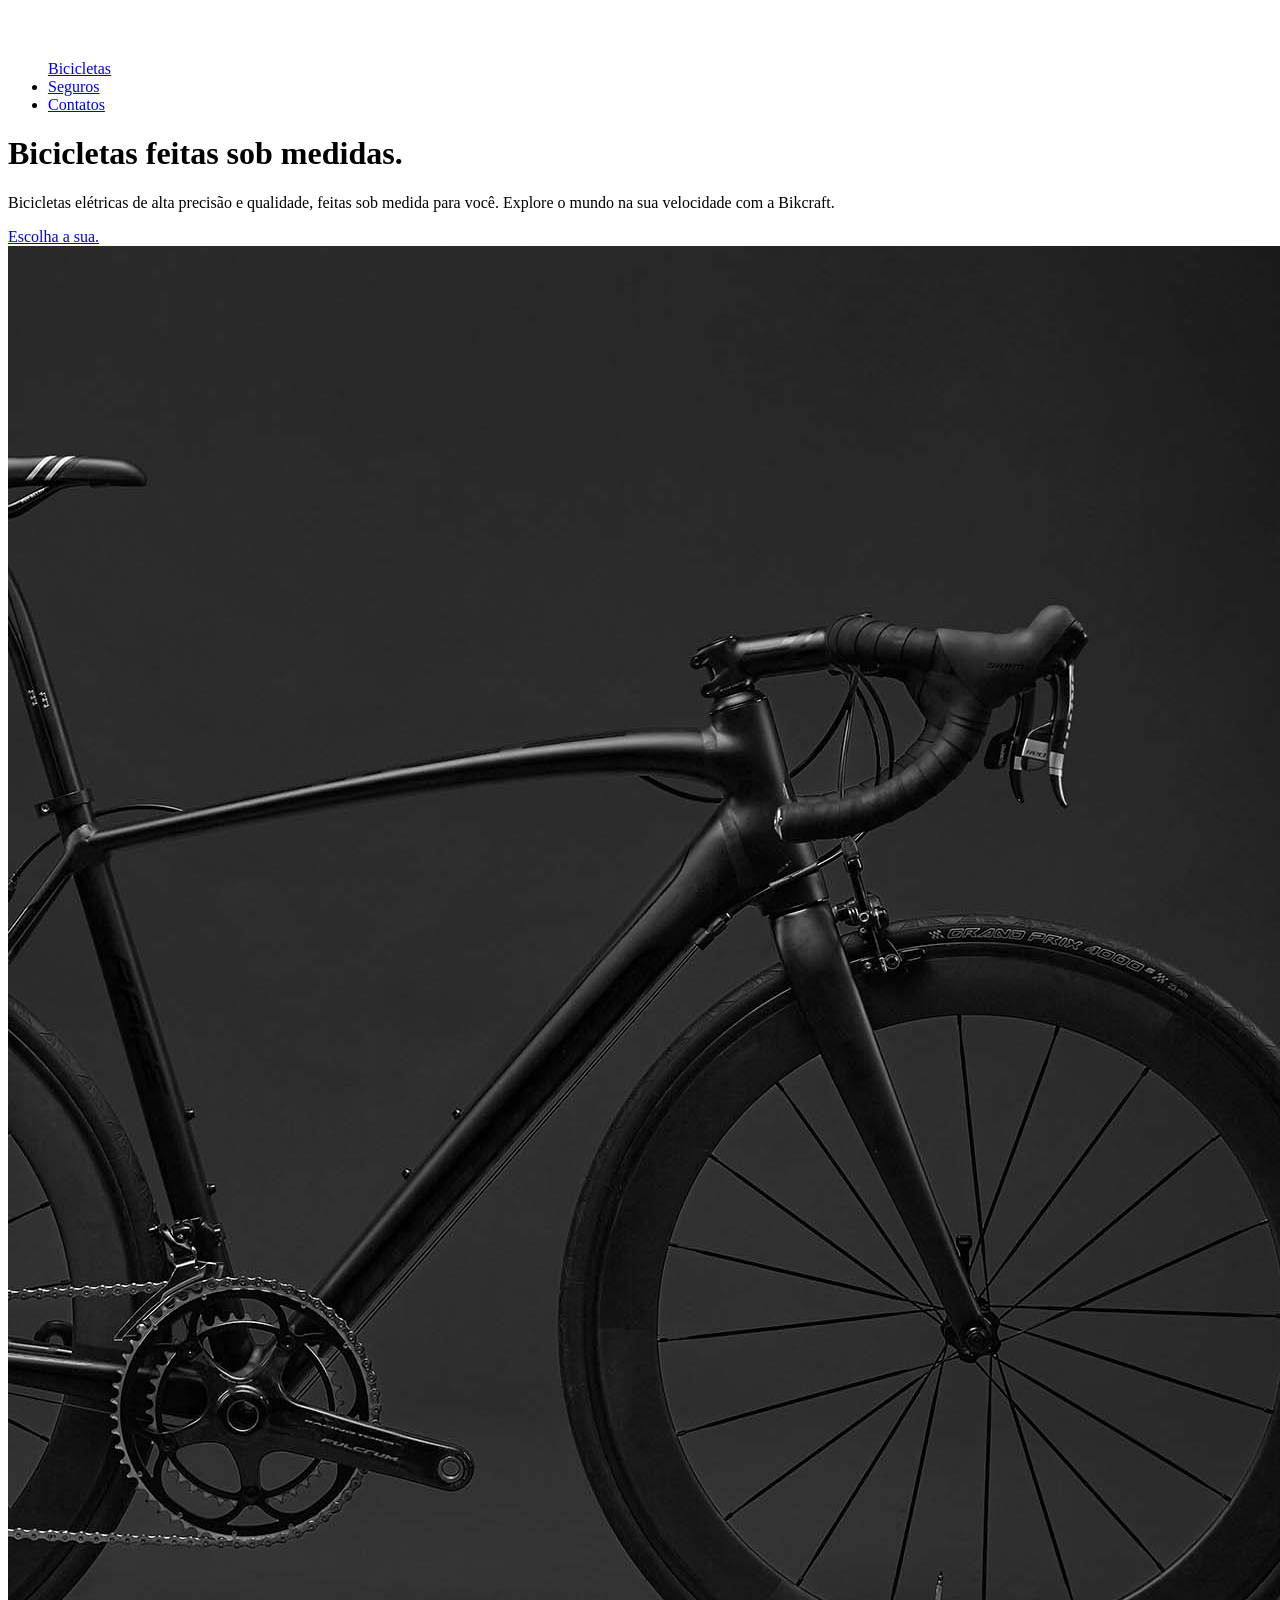
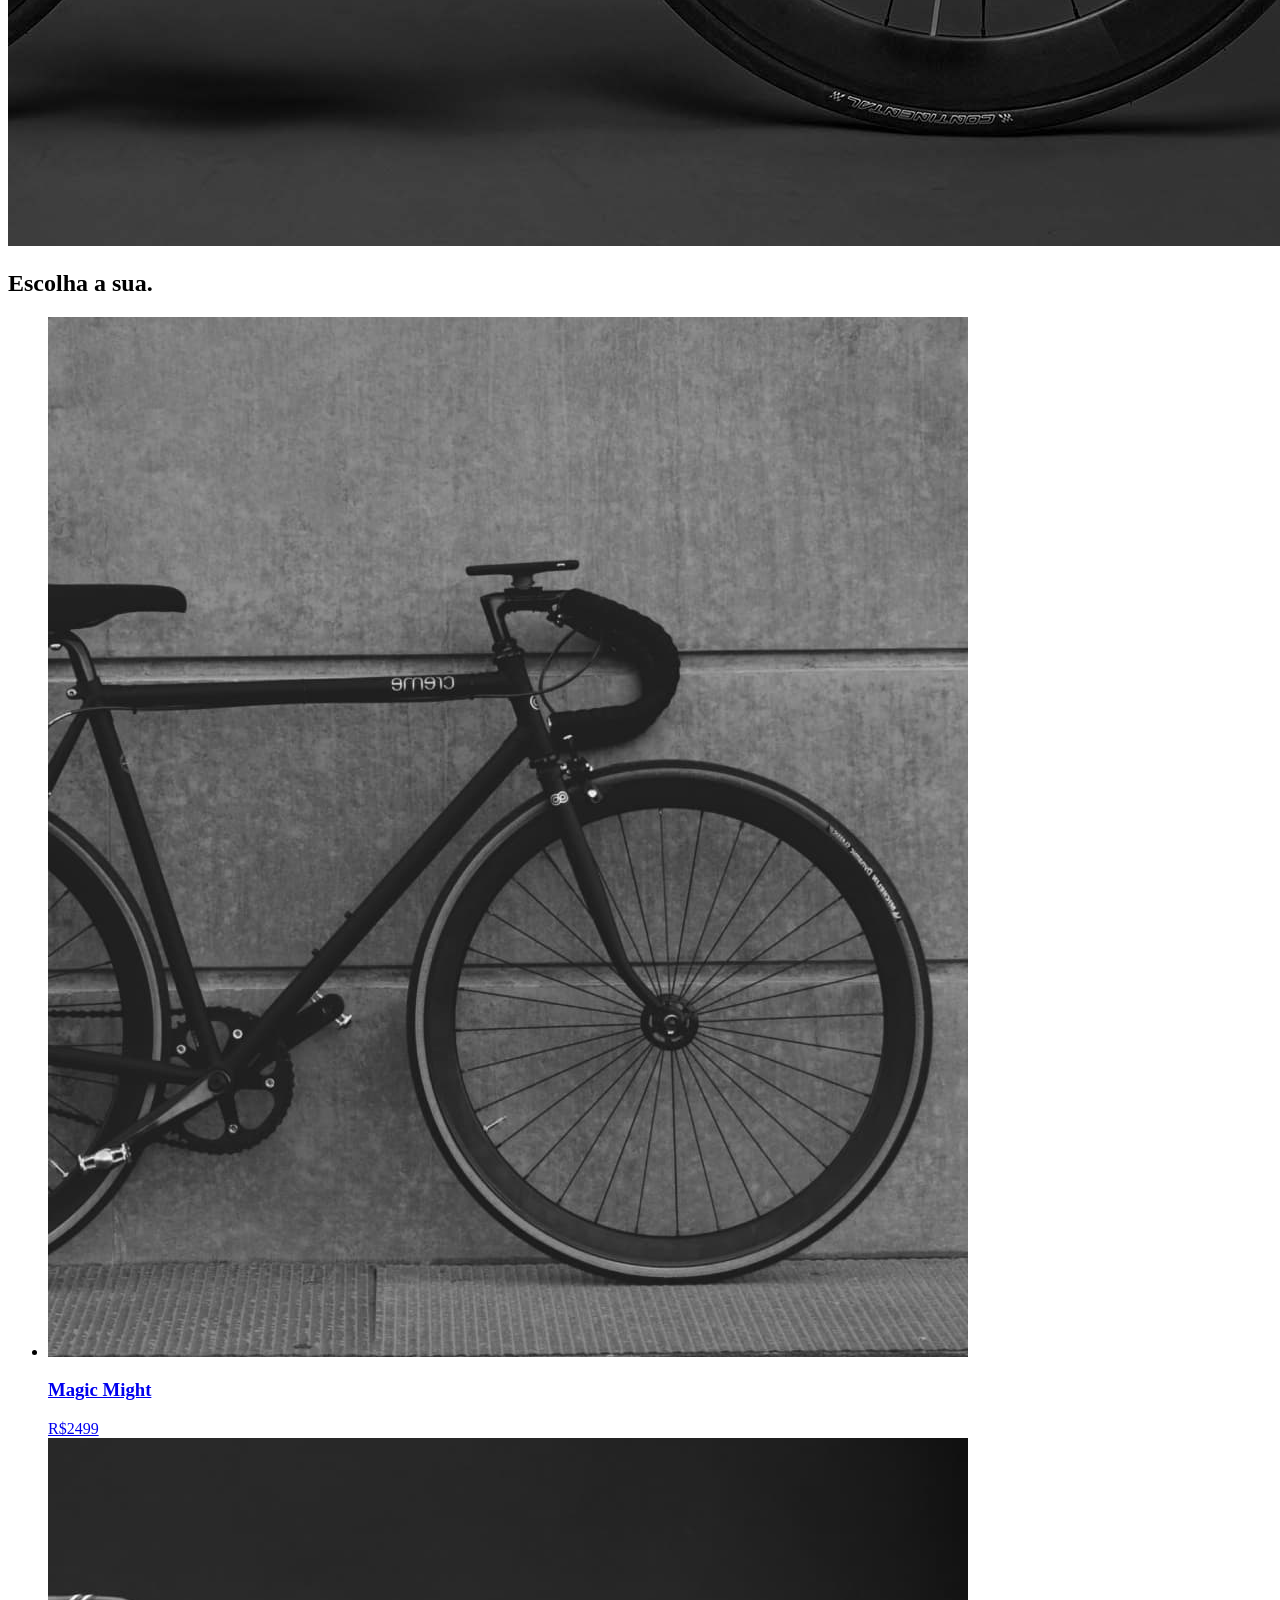
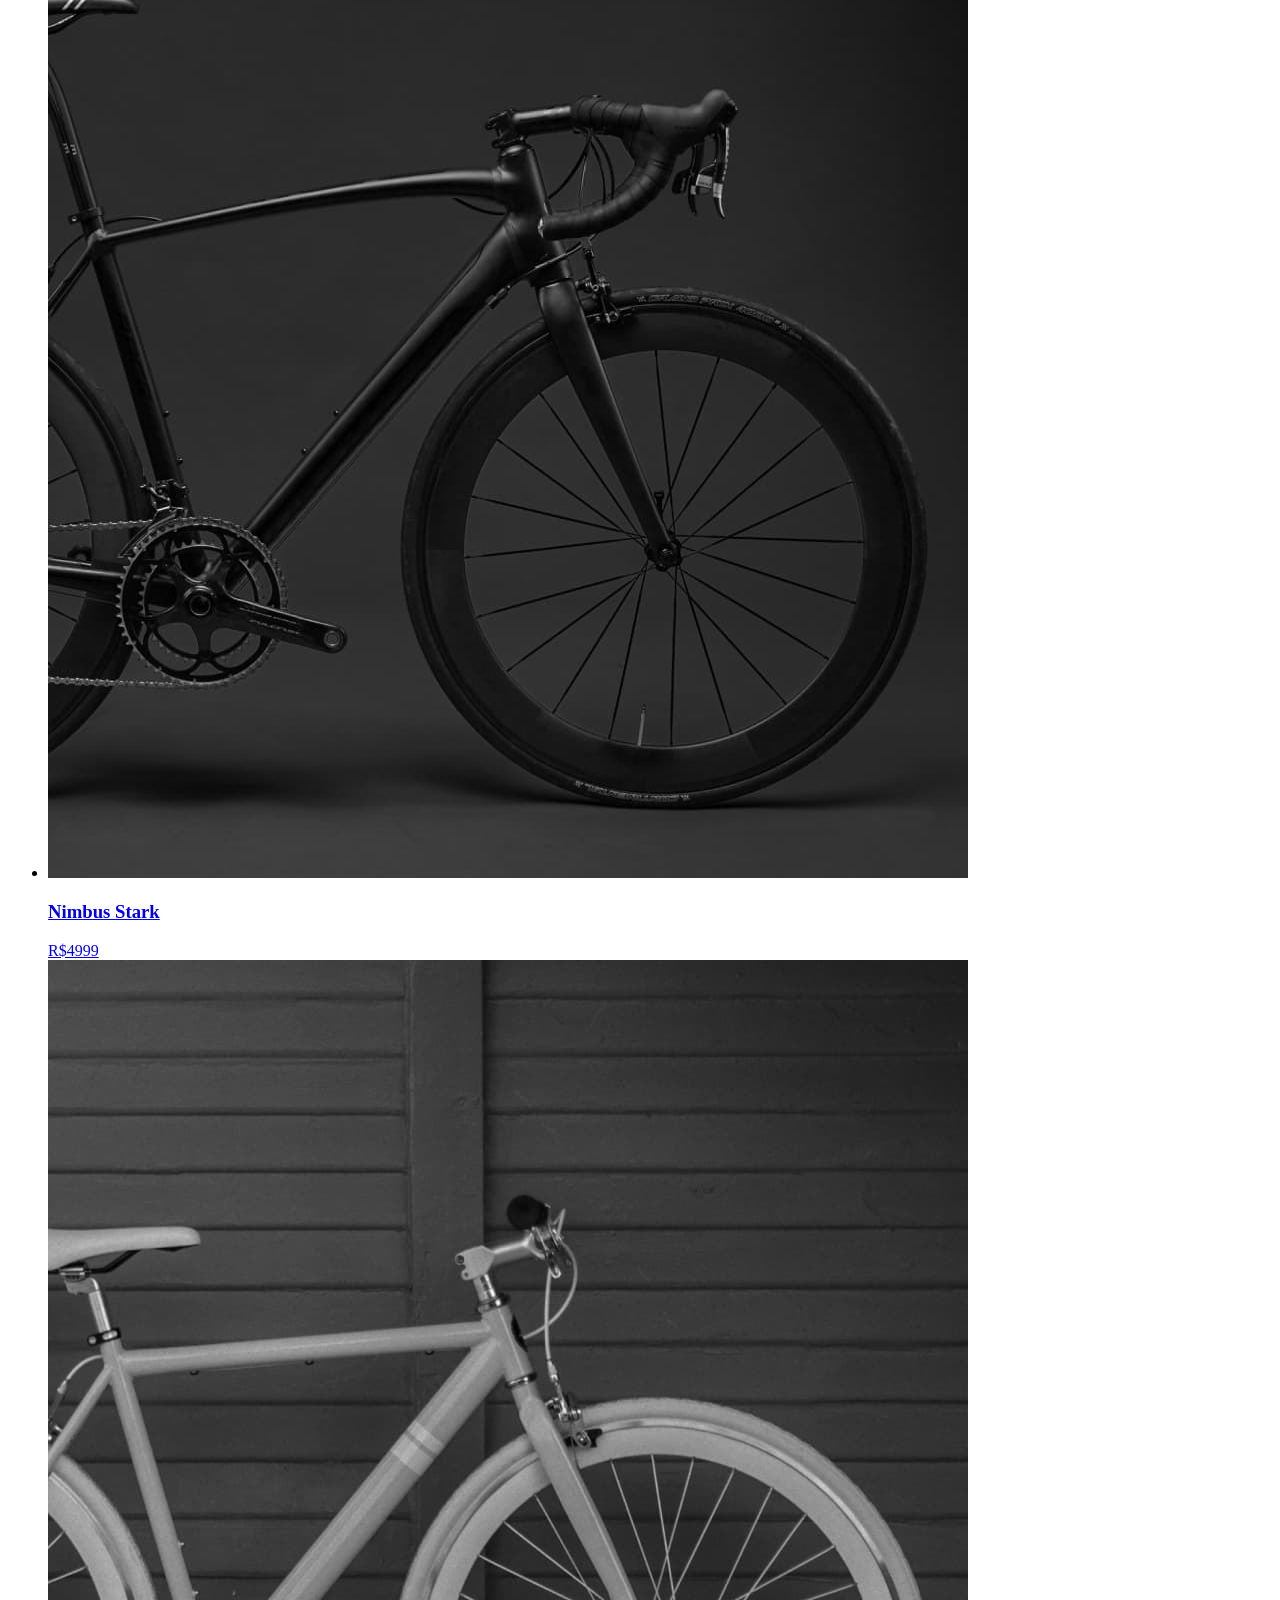
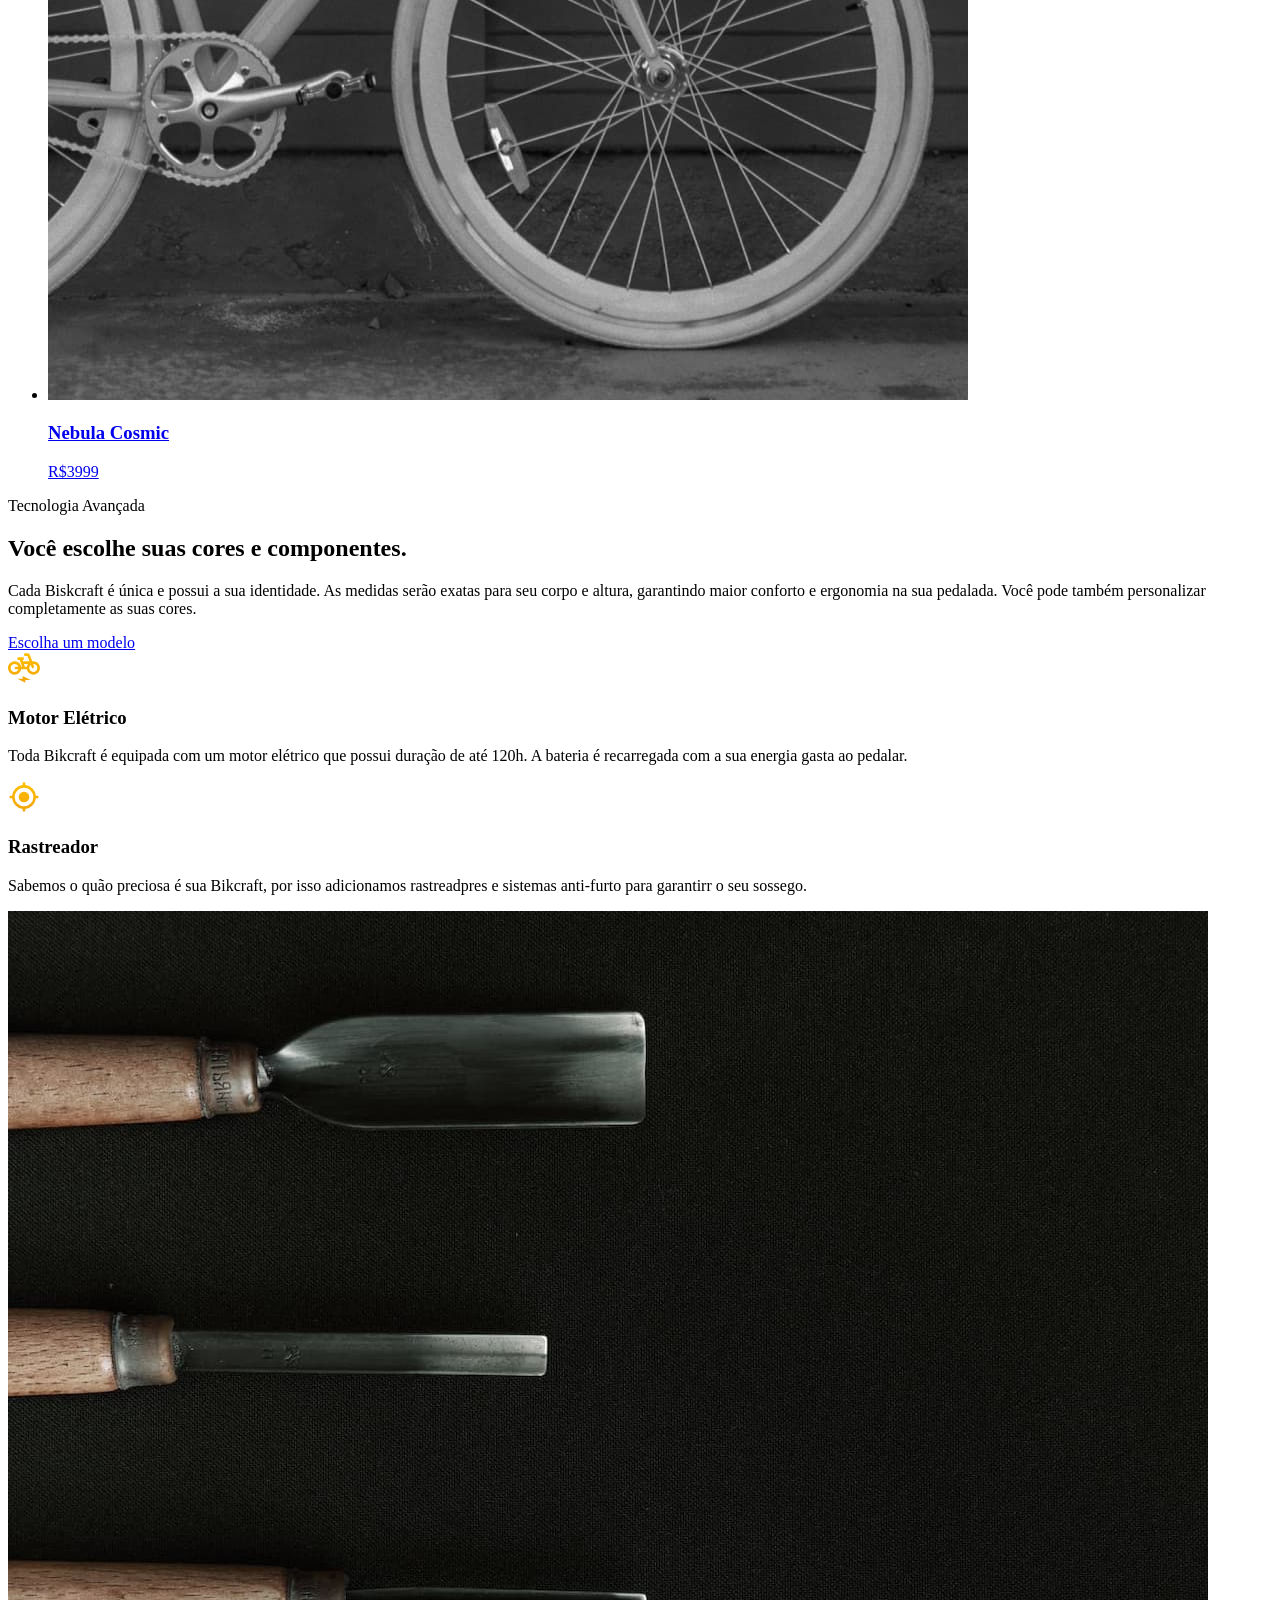
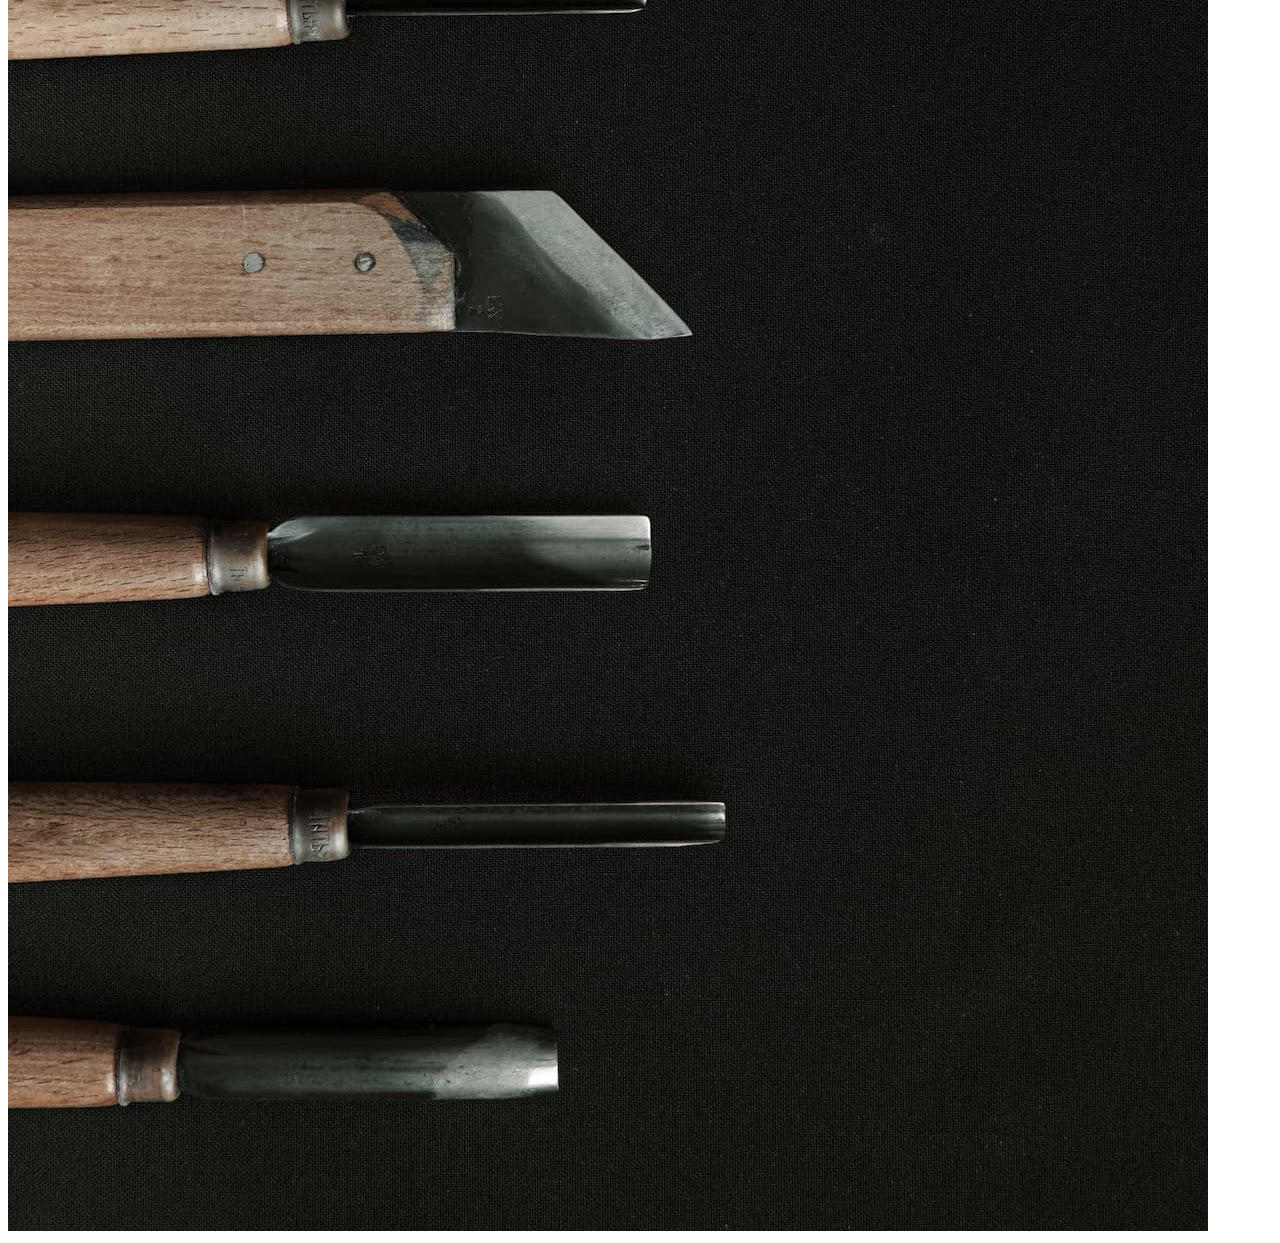
==== index.html @ 8b768645 "Atualizando portfólio" ====
<!DOCTYPE html>
<html lang="pt-br">
<head>
    <meta charset="UTF-8">
    <meta name="viewport" content="width=device-width, initial-scale=1.0">
    <meta name="viewport" content=Bicicletas elétricas de alta precisão e qualidade, feitas sob medida para você. Explore o mundo na sua velocidade com a Bikcraft.>

    
    <title>Bikcraft - Bicicletas Elétricas</title>
    
    <link rel="stylesheet" href="./css/style.css">
    

    <link rel="preconnect" href="https://fonts.googleapis.com">
<link rel="preconnect" href="https://fonts.gstatic.com" crossorigin>
<link href="https://fonts.googleapis.com/css2?family=Poppins:wght@400;600&family=Roboto:ital,wght@0,100..900;1,100..900&display=swap" rel="stylesheet">

</head>


<body>
    <header class="header-bg">
        <div class="header container">
            <a href="./">
                <img src="img/bikcraft.svg" alt="Bickcraft">
            </a>

       <nav aria-label="primaria">
        <ul class="header-menu font-1-m cor-0"
            <li><a href="./bicicletas.html">Bicicletas</a></li>
            <li><a href="./seguros.html">Seguros</a></li>
            <li><a href="./contatos.html">Contatos</a></li>
        </ul>
       </nav>
        </div>
    </header>

<main class="introducao-bg">
    <div class="introducao container">
        <div class="introducao-conteudo">
        <h1 class="font-1-xxl cor-0">Bicicletas feitas sob medidas<span class="cor-p1">.</span></h1>
        <p class="font-2-l cor-5"> Bicicletas elétricas de alta precisão e qualidade, feitas sob medida para você. Explore o mundo na sua velocidade com a Bikcraft.</p>
        <a class="botao" href="./bicicletas.html">Escolha a sua.</a>
        </div>
        <div>
        <img src="img/fotos/introducao.jpg" alt="Bicicleta elétrica preta">
        </div>
    </div>

</main>

<article class="bicicletas-listas">
<h2 class=" container font-1-xxl">Escolha a sua<span class="cor-p1">.</span></h2>

<ul>
    <li>
        <a href="./bicicletas/magic.html">
    <img src="img/bicicletas/magic-home.jpg" alt="Bicicleta preta">
    <h3 class="font-1-xl">Magic Might</h3>
    <span class="font-2-m cor-8">R$2499</span>
        </a>
    </li>

    <li>
        <a href="./bicicletas/nimbus.html">
    <img src="img/bicicletas/nimbus-home.jpg" alt="Bicicleta preta">
    <h3 class="font-1-xl">Nimbus Stark</h3>
    <span class="font-2-m cor-8">R$4999</span>
        </a>

    </li>

    <li>
        <a href="./bicicletas/nebula.html">
    <img src="img/bicicletas/nebula-home.jpg" alt="Bicicleta preta">
    <h3 class="font-1-xl">Nebula Cosmic</h3>
    <span class="font-2-m cor-8">R$3999</span>
        </a>

    </li>
</ul>
</article>

<article class="tecnologia-bg">
    <div class="tecnologia container">
        <div class="tecnologia-conteudo">

        <span class="font-2-l-b cor-5">Tecnologia Avançada</span>
        <h2 class="font-1-xxl cor-0">Você escolhe suas cores e componentes<span class="cor-p1">.</span></h2>
        <p class="font-2-l cor-5">Cada Biskcraft é única e possui a sua identidade. As medidas serão exatas para seu corpo e altura, garantindo maior conforto e ergonomia na sua pedalada. Você pode também personalizar completamente as suas cores.</p>

        <a class="link" href="./bicicletas.html">Escolha um modelo</a>
        <div class="tecnologia-vantagens">
        <div>
            <img src="./img/icones/eletrica.svg" alt="">
            <h3 class="font-1-m cor-0">Motor Elétrico</h3>
            <p class="font-2-s cor-5">Toda Bikcraft é equipada com um motor elétrico que possui duração de até 120h. A bateria é recarregada com a sua energia gasta ao pedalar.</p>
        </div>
        <div>
            <img src="./img/icones/rastreador.svg" alt="">
            <h3 class="font-1-m cor-0">Rastreador</h3>
            <p class="font-2-s cor-5">Sabemos o quão preciosa é sua Bikcraft, por isso adicionamos rastreadpres e sistemas anti-furto para garantirr o seu sossego.</p>
            </div>
        </div>
        </div>
        <div class="tecnologia-imagem">
            <img src="./img/fotos/tecnologia.jpg" alt="">

        </div>      
    </div>
</article>

</body>

</html>
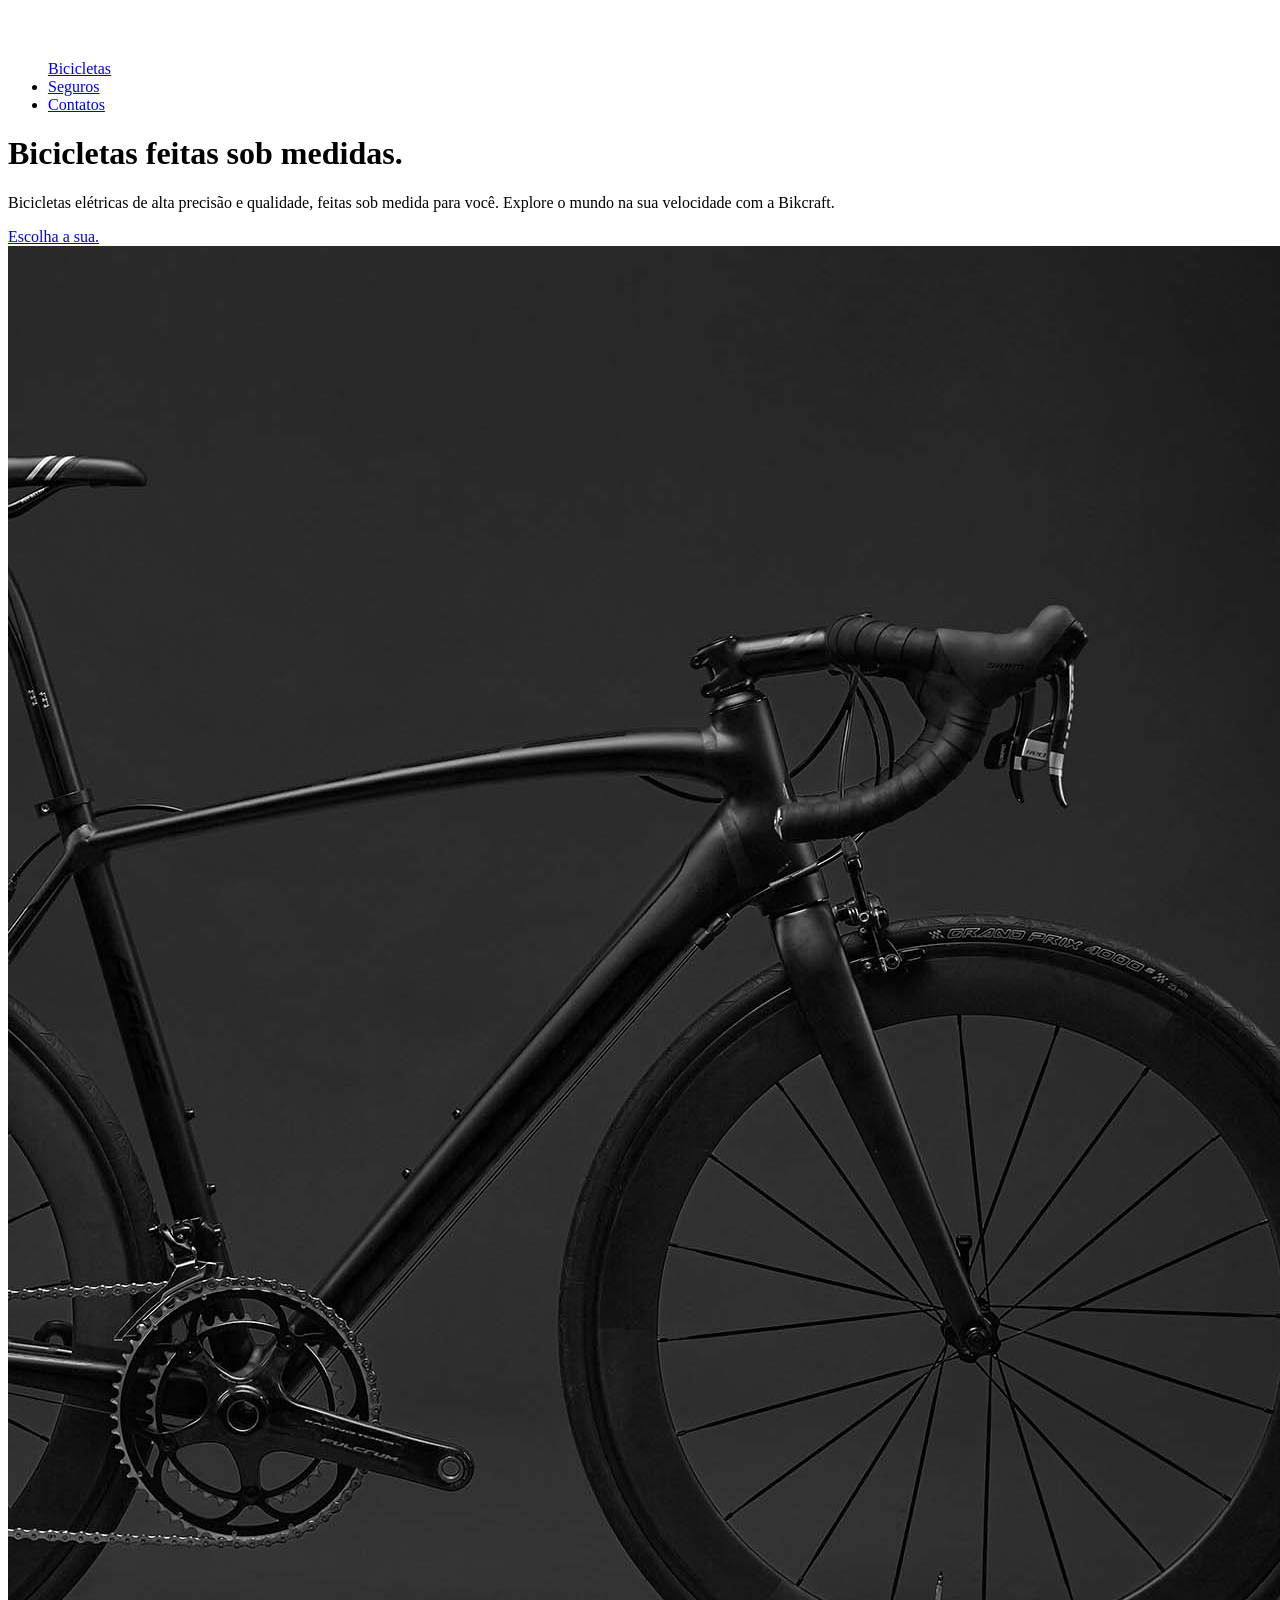
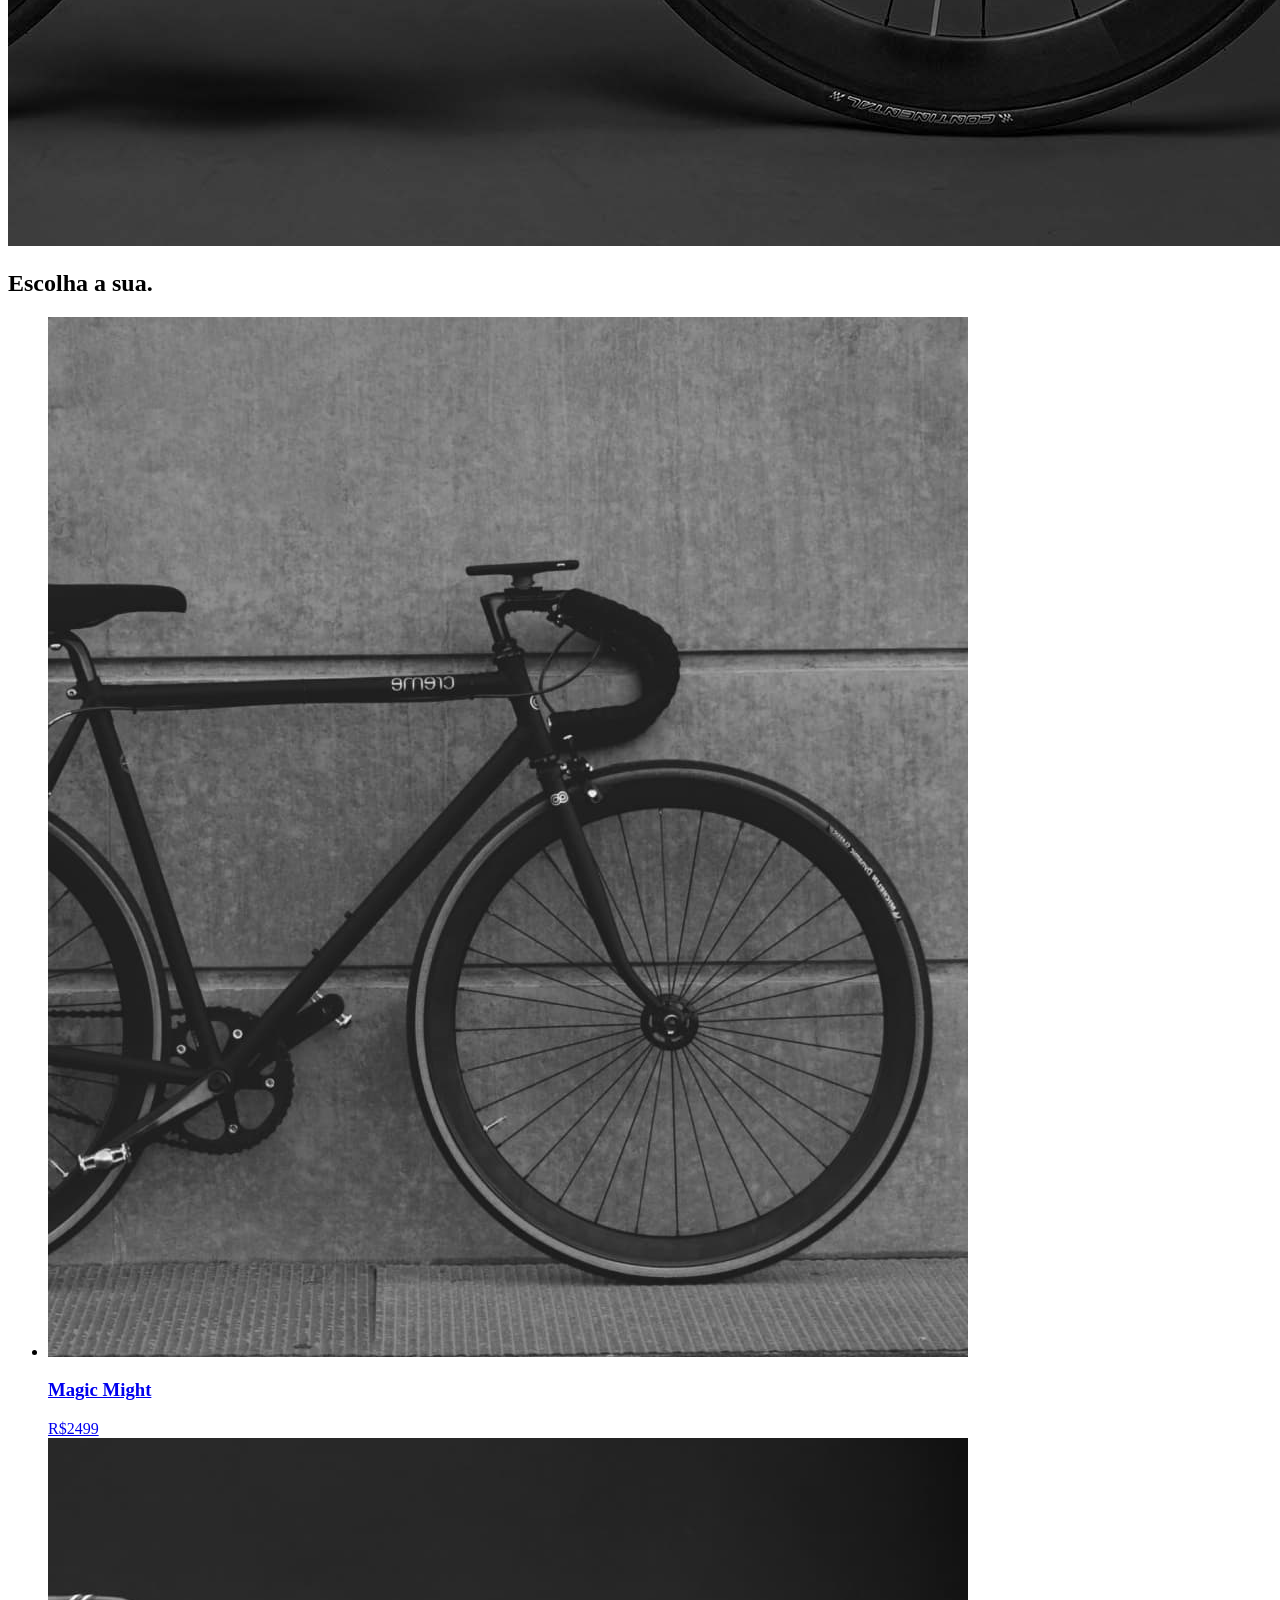
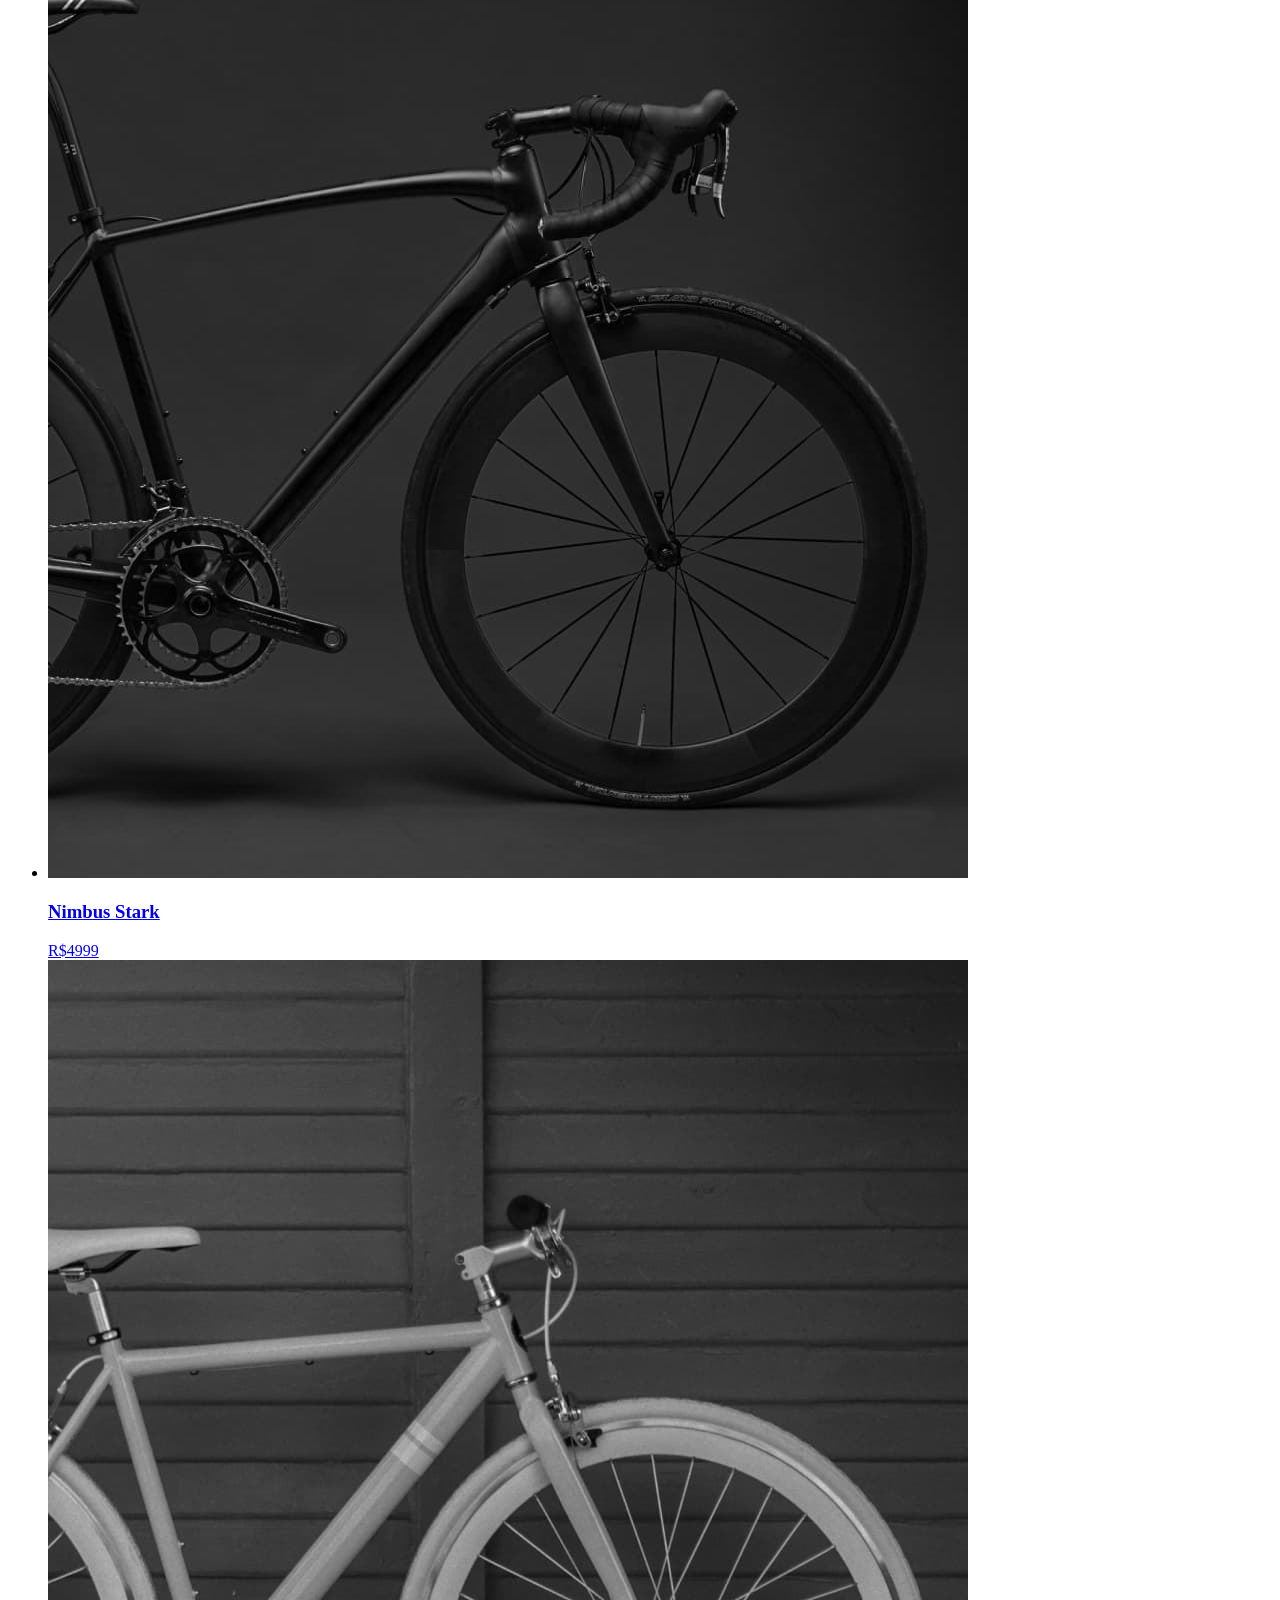
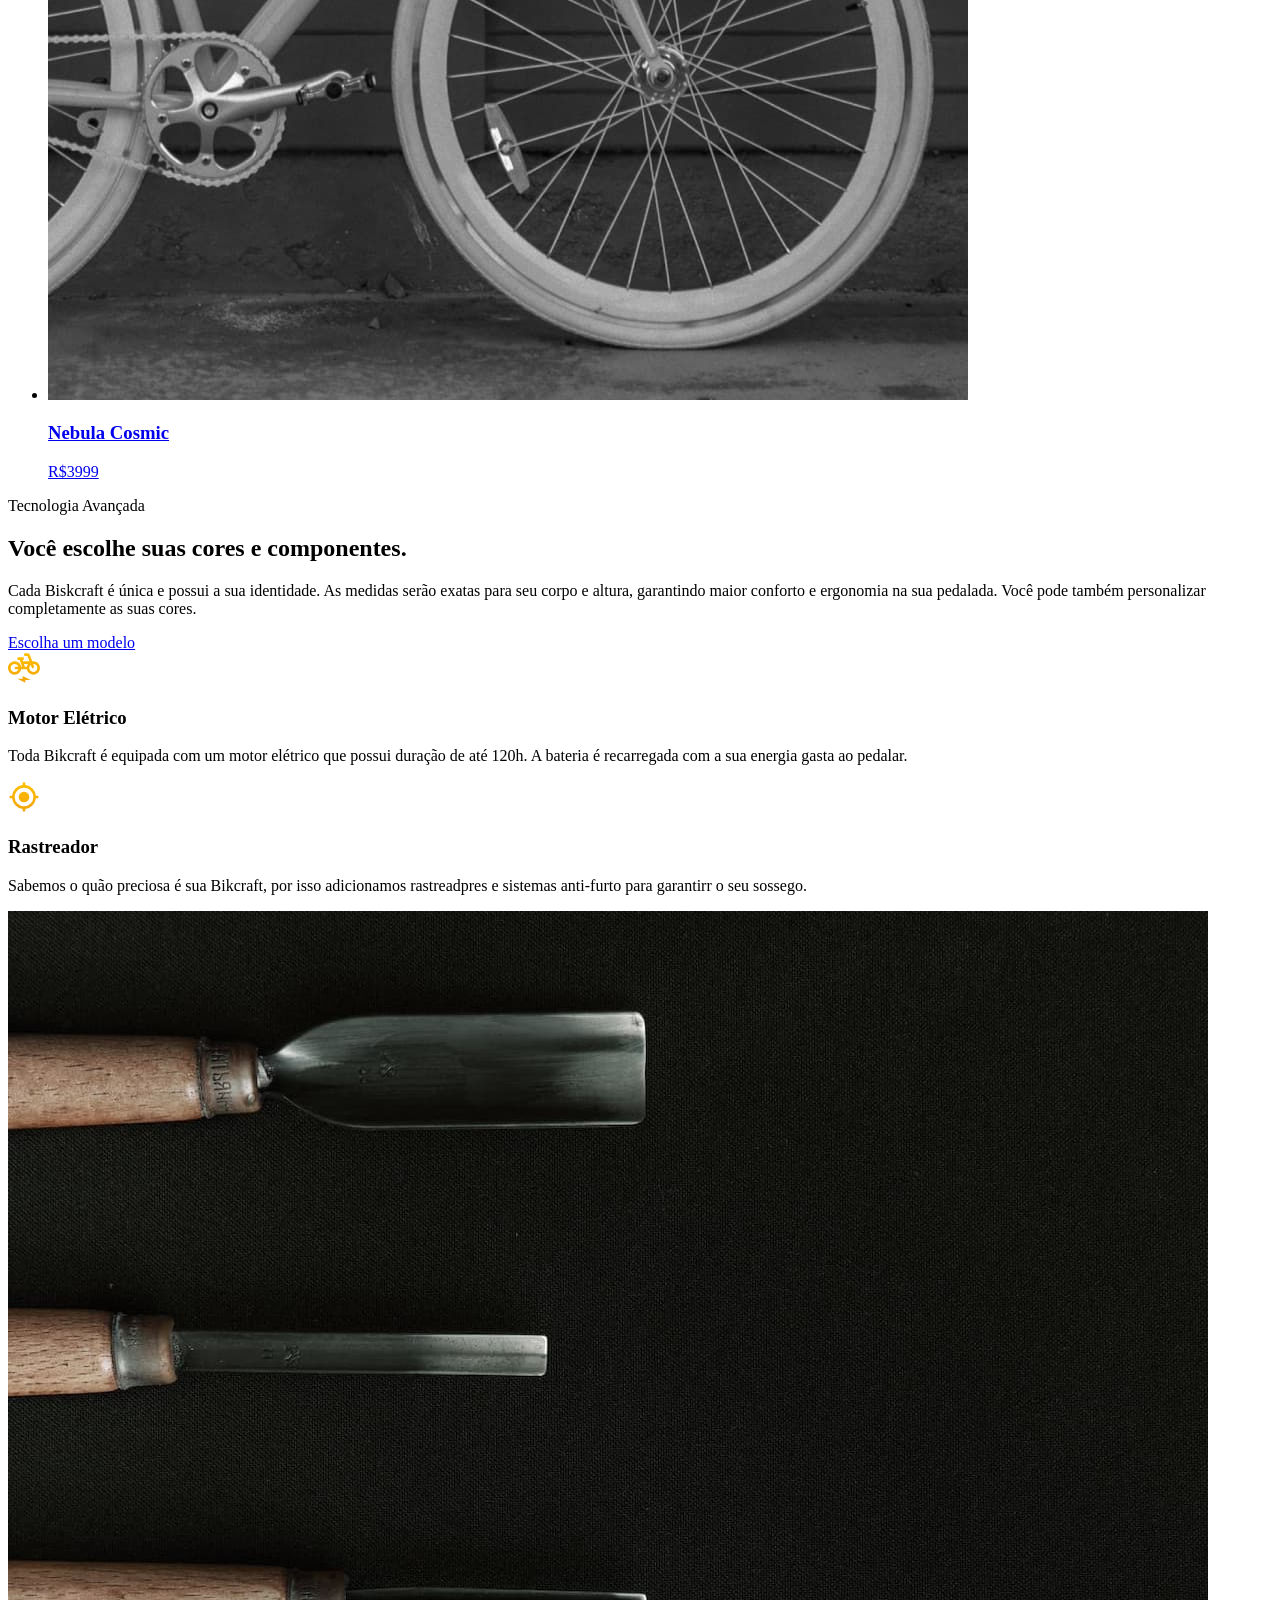
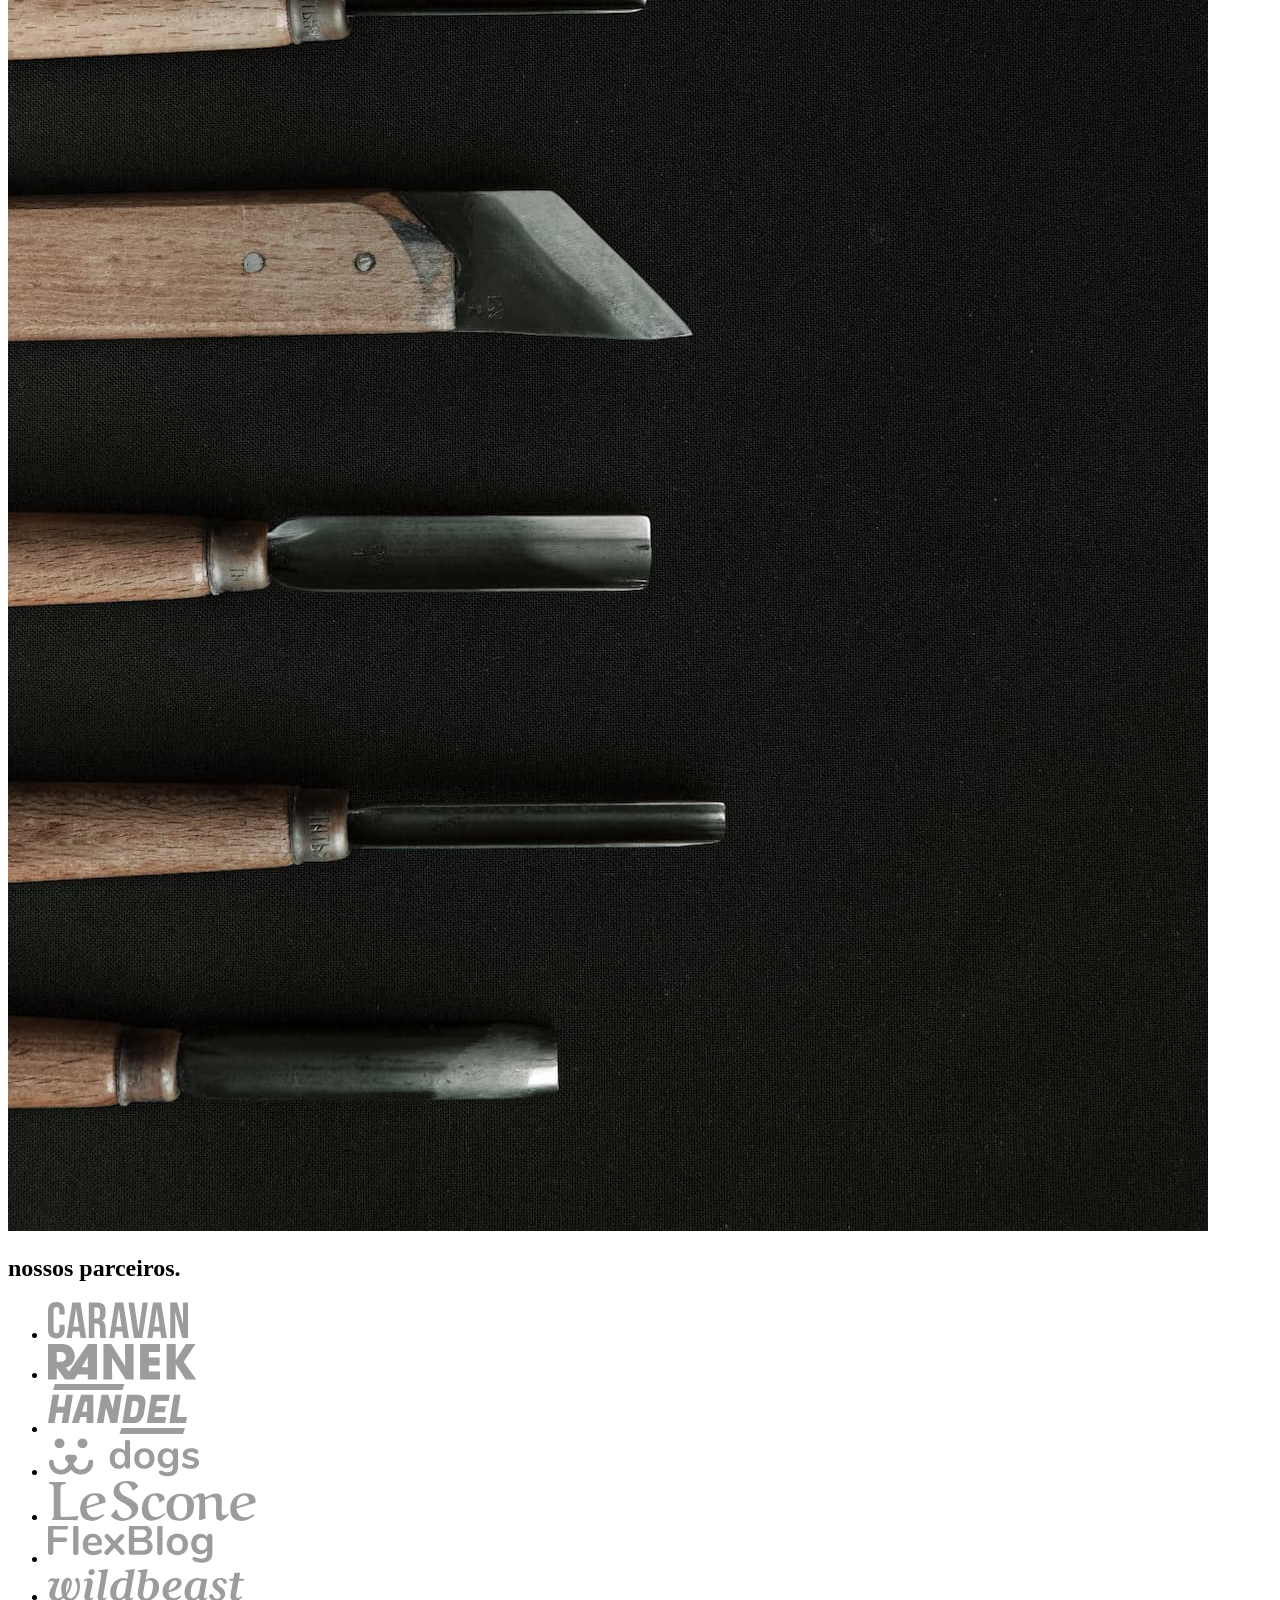
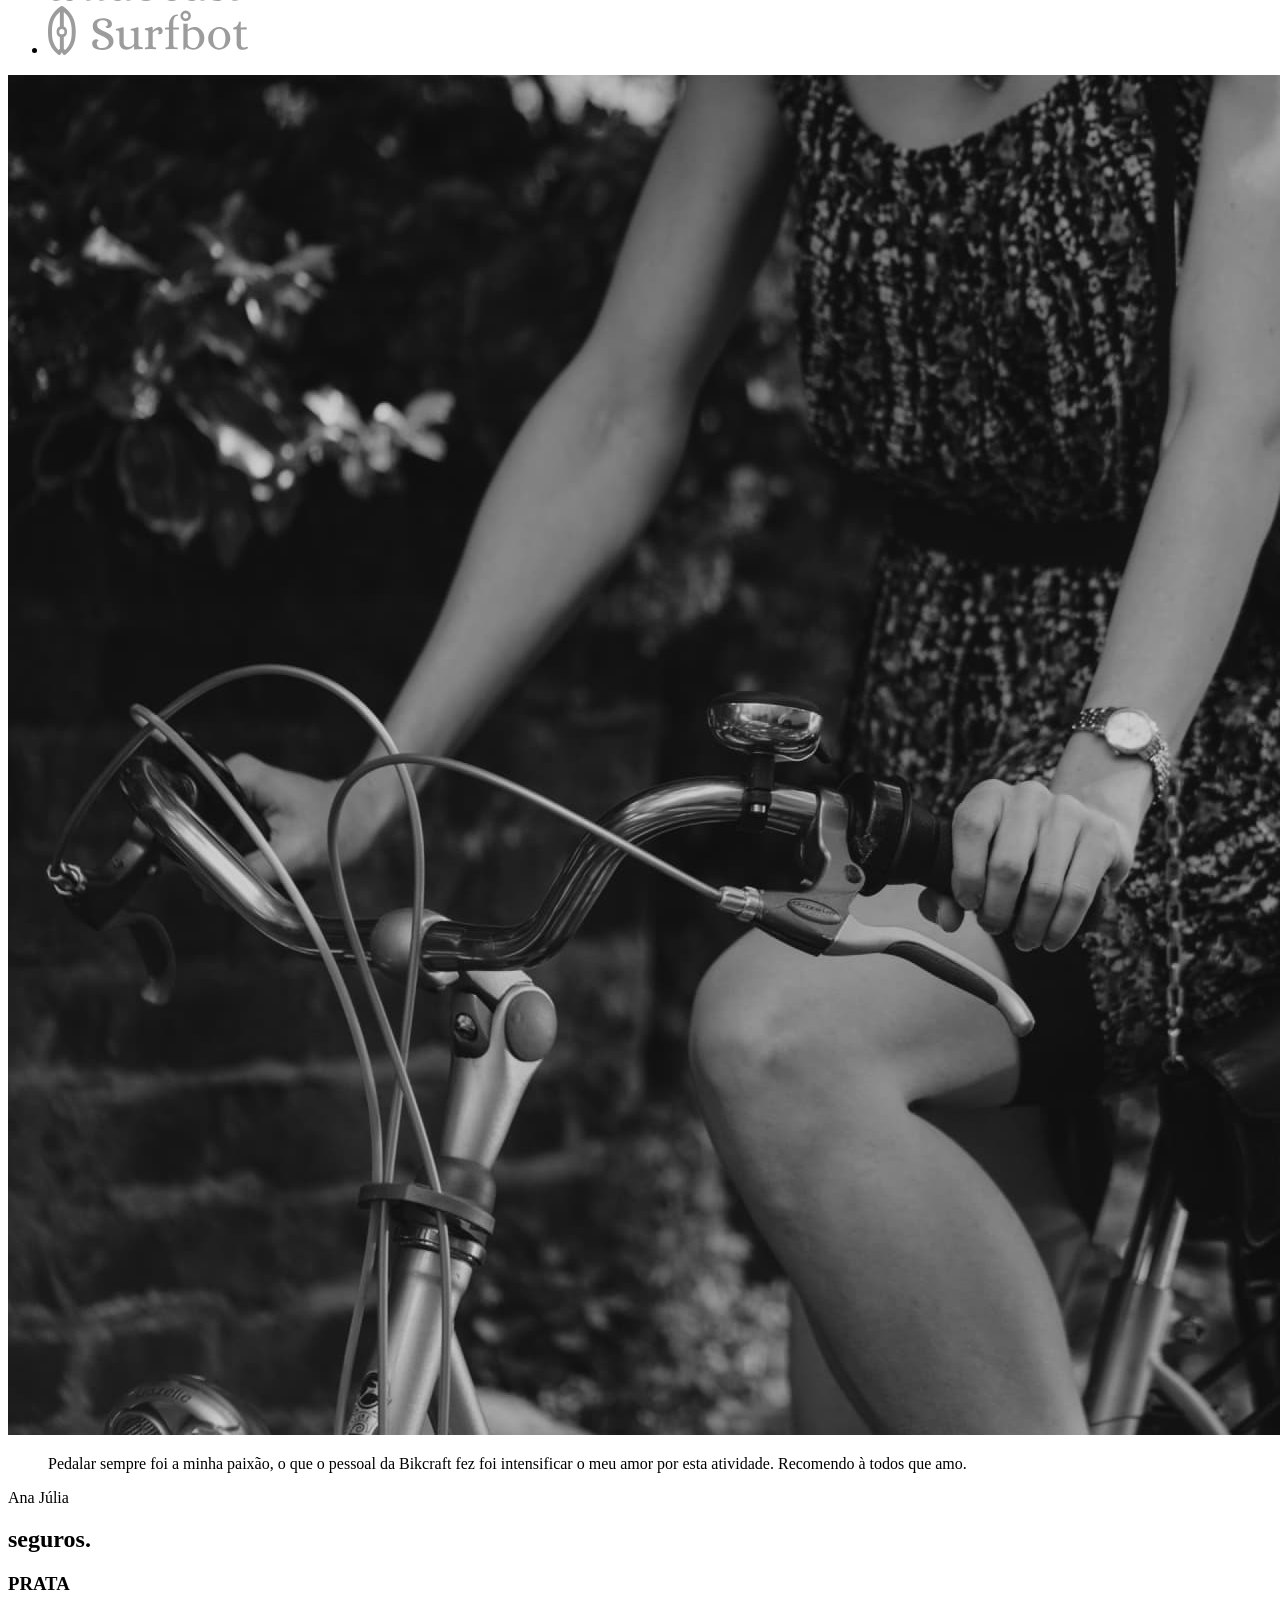
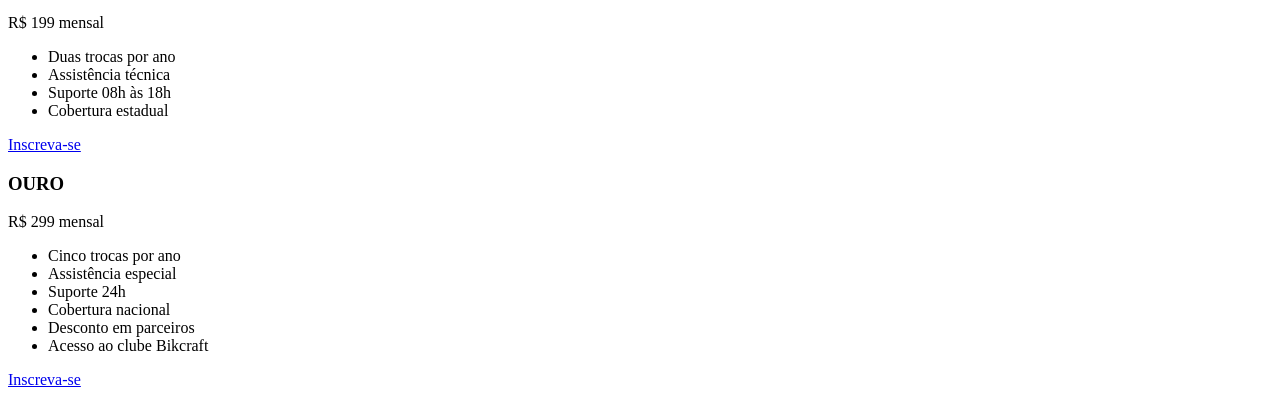
==== commit 4a10e855: "parceiros, depoimentos e seguros" ====
--- a/index.html
+++ b/index.html
@@ -14,6 +14,10 @@
     <link rel="preconnect" href="https://fonts.googleapis.com">
 <link rel="preconnect" href="https://fonts.gstatic.com" crossorigin>
 <link href="https://fonts.googleapis.com/css2?family=Poppins:wght@400;600&family=Roboto:ital,wght@0,100..900;1,100..900&display=swap" rel="stylesheet">
+
+<link rel="preconnect" href="https://fonts.googleapis.com">
+<link rel="preconnect" href="https://fonts.gstatic.com" crossorigin>
+<link href="https://fonts.googleapis.com/css2?family=Merriweather:ital,opsz,wght@0,18..144,300..900;1,18..144,300..900&family=Poppins:wght@400;600&family=Roboto:ital,wght@0,100..900;1,100..900&display=swap" rel="stylesheet">
 
 </head>
 
@@ -110,6 +114,66 @@
     </div>
 </article>
 
+<section class="parceiros" arial-label="Nossos Parceiros">
+    <h2 class=" container font-1-xxl">nossos parceiros<span class="cor-p1">.</span></h2>
+
+    <ul>
+        <li><img src="img/parceiros/caravan.svg" alt="caravan"></li>
+        <li><img src="img/parceiros/ranek.svg" alt="caravan"></li>
+        <li><img src="img/parceiros/handel.svg" alt="caravan"></li>
+        <li><img src="img/parceiros/dogs.svg" alt="caravan"></li>
+        <li><img src="img/parceiros/lescone.svg" alt="caravan"></li>
+        <li><img src="img/parceiros/flexblog.svg" alt="caravan"></li>
+        <li><img src="img/parceiros/wildbeast.svg" alt="caravan"></li>
+        <li><img src="img/parceiros/surfbot.svg" alt="caravan"></li>
+    </ul>
+</section>
+
+<section class="depoimento" aria-label="Depoimento">
+    <div>
+        <img src="img/fotos/depoimento.jpg" alt="Pessoas pedalando uma bicicleta Bikcraft">
+    </div>
+    <div class="depoimento-conteudo">
+    <blockquote class="font-1-xl cor-p5">
+      <p>Pedalar sempre foi a minha paixão, o que o pessoal da Bikcraft fez foi intensificar o meu amor por esta atividade. Recomendo à todos que amo.</p>
+    </blockquote>
+    <span class="font-1-m-b cor-p4">Ana Júlia</span>
+    </div>
+</section>
+
+<article class="seguros-bg">
+    <div class="seguros container">
+        <h2 class="font-1-xxl cor-0">seguros<span class="cor-p1">.</span></h2>
+        <div class="seguros-item">
+            <h3 class="font-1-xl cor-6">PRATA</h3>
+            <span class="font-1-xl cor-0">R$ 199 <span class="font-1-xs cor-6">mensal</span></span>
+            <ul class="font-2-m cor-0">
+                <li>Duas trocas por ano</li>
+                <li>Assistência técnica</li>
+                <li>Suporte 08h às 18h</li>
+                <li>Cobertura estadual</li>
+            </ul>
+            <a class="botao secundario" href="./orcamento.html">Inscreva-se</a>
+        </div>
+
+    <div class="seguros-item">
+            <h3 class="font-1-xl cor-p1">OURO</h3>
+            <span class="font-1-xl cor-0">R$ 299 <span class="font-1-xs cor-6">mensal</span></span>
+            <ul class="font-2-m cor-0">
+                <li>Cinco trocas por ano</li>
+                <li>Assistência especial</li>
+                <li>Suporte 24h</li>
+                <li>Cobertura nacional</li>
+                <li>Desconto em parceiros</li>
+                <li>Acesso ao clube Bikcraft</li>
+            </ul>
+            <a class="botao" href="./orcamento.html">Inscreva-se</a>
+        </div>
+
+    </div>
+
+</article>
+
 </body>
 
 </html>
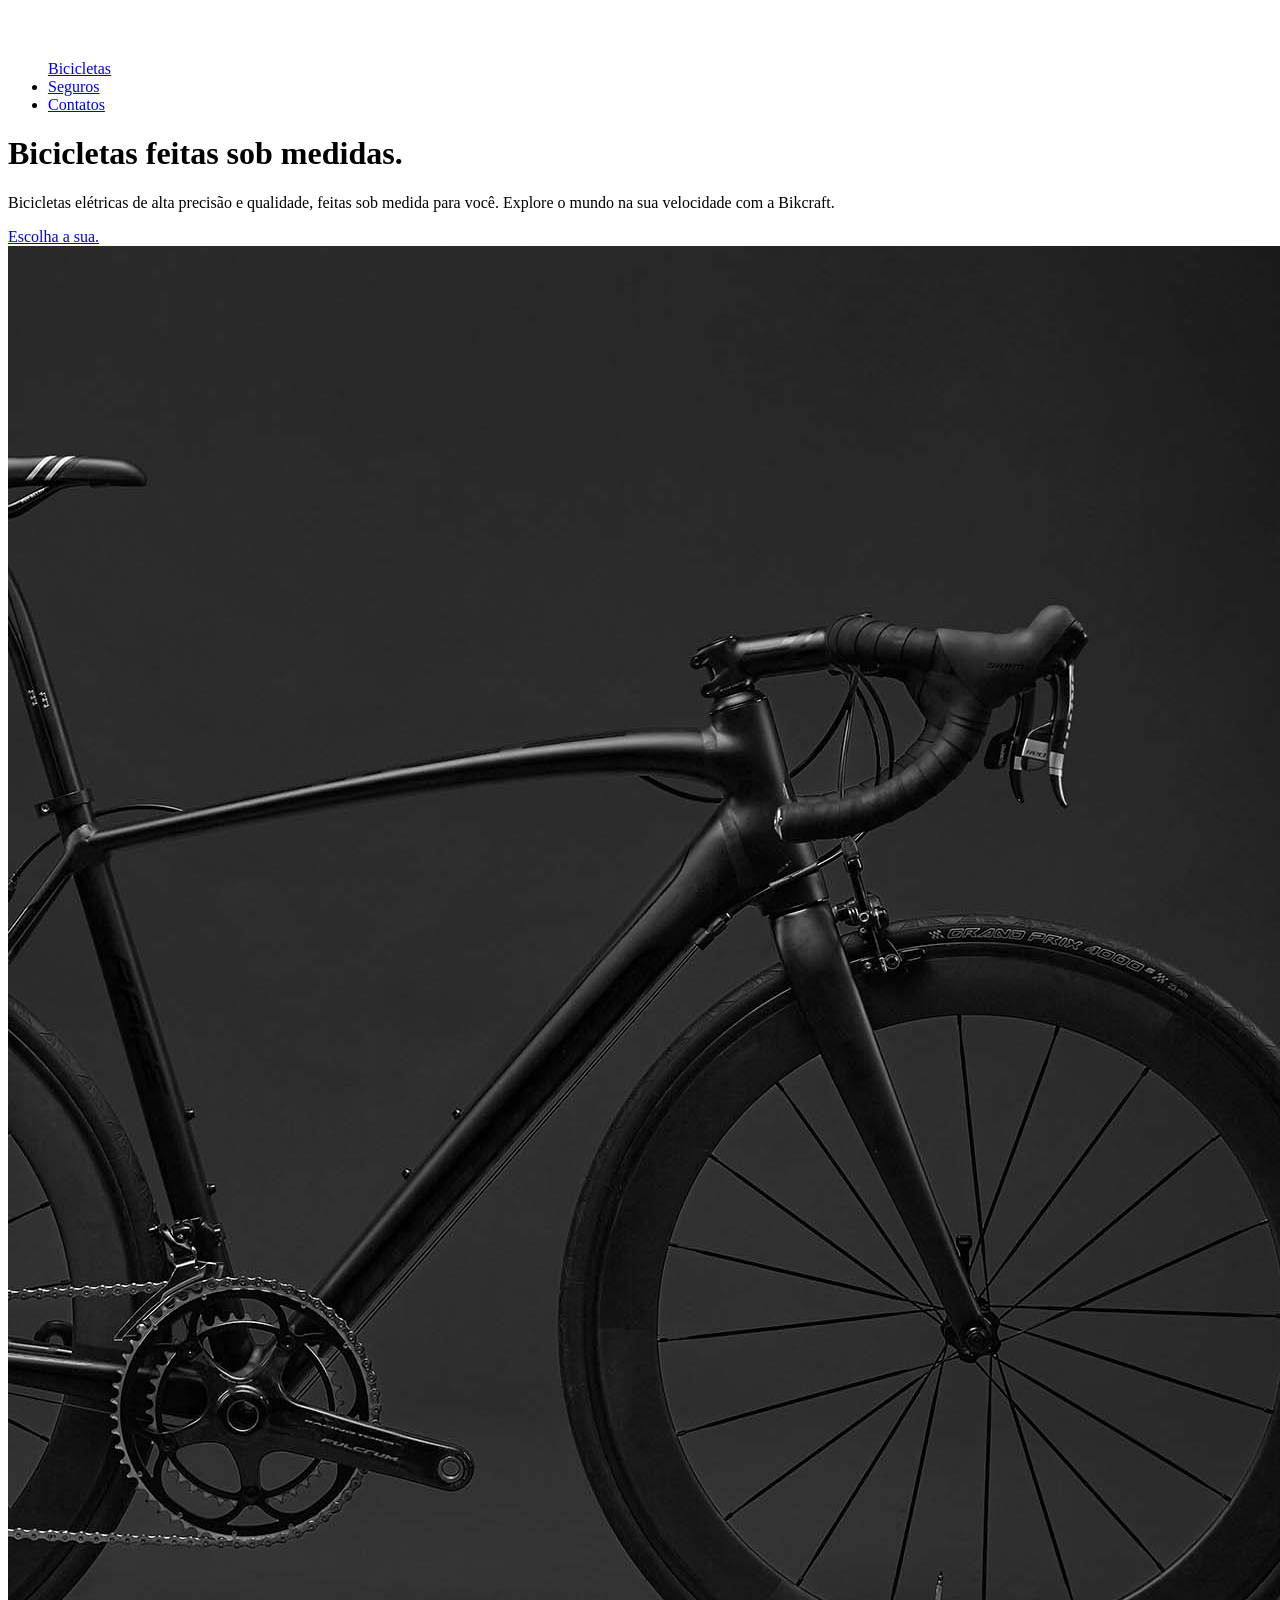
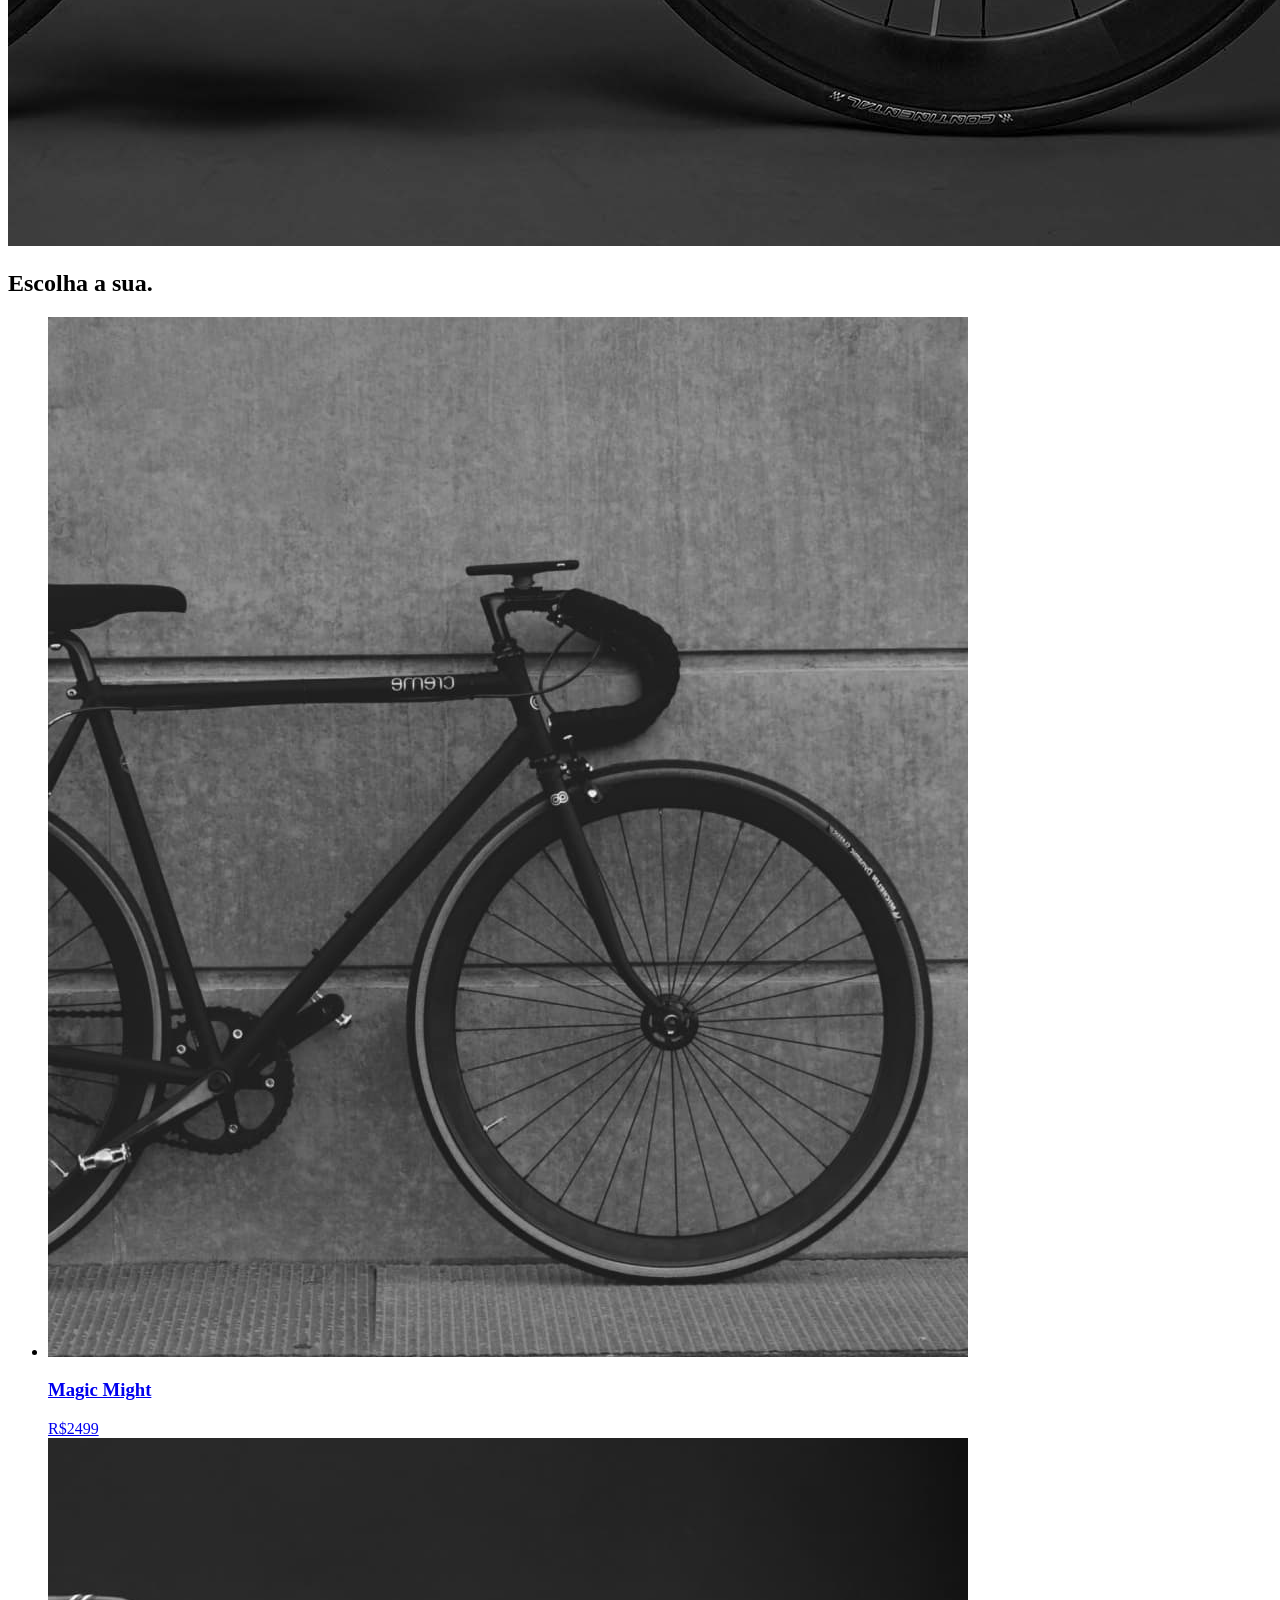
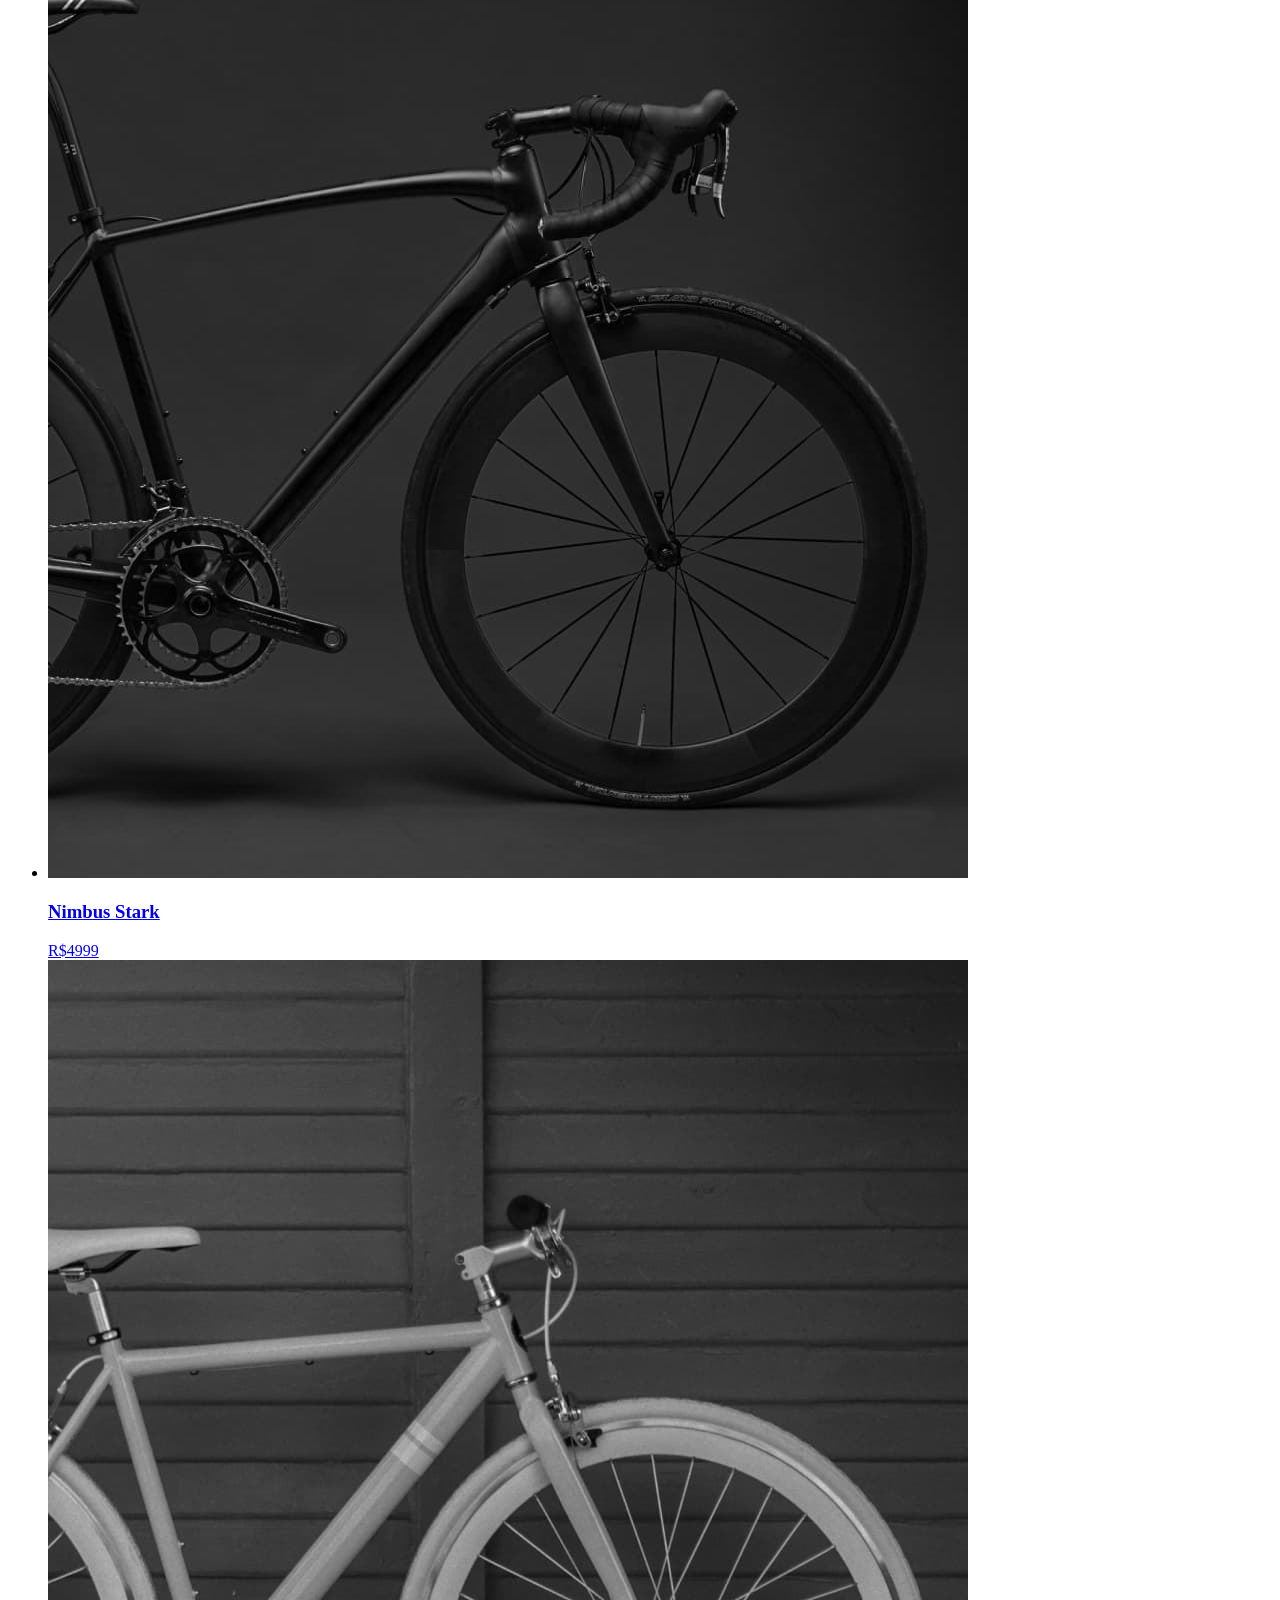
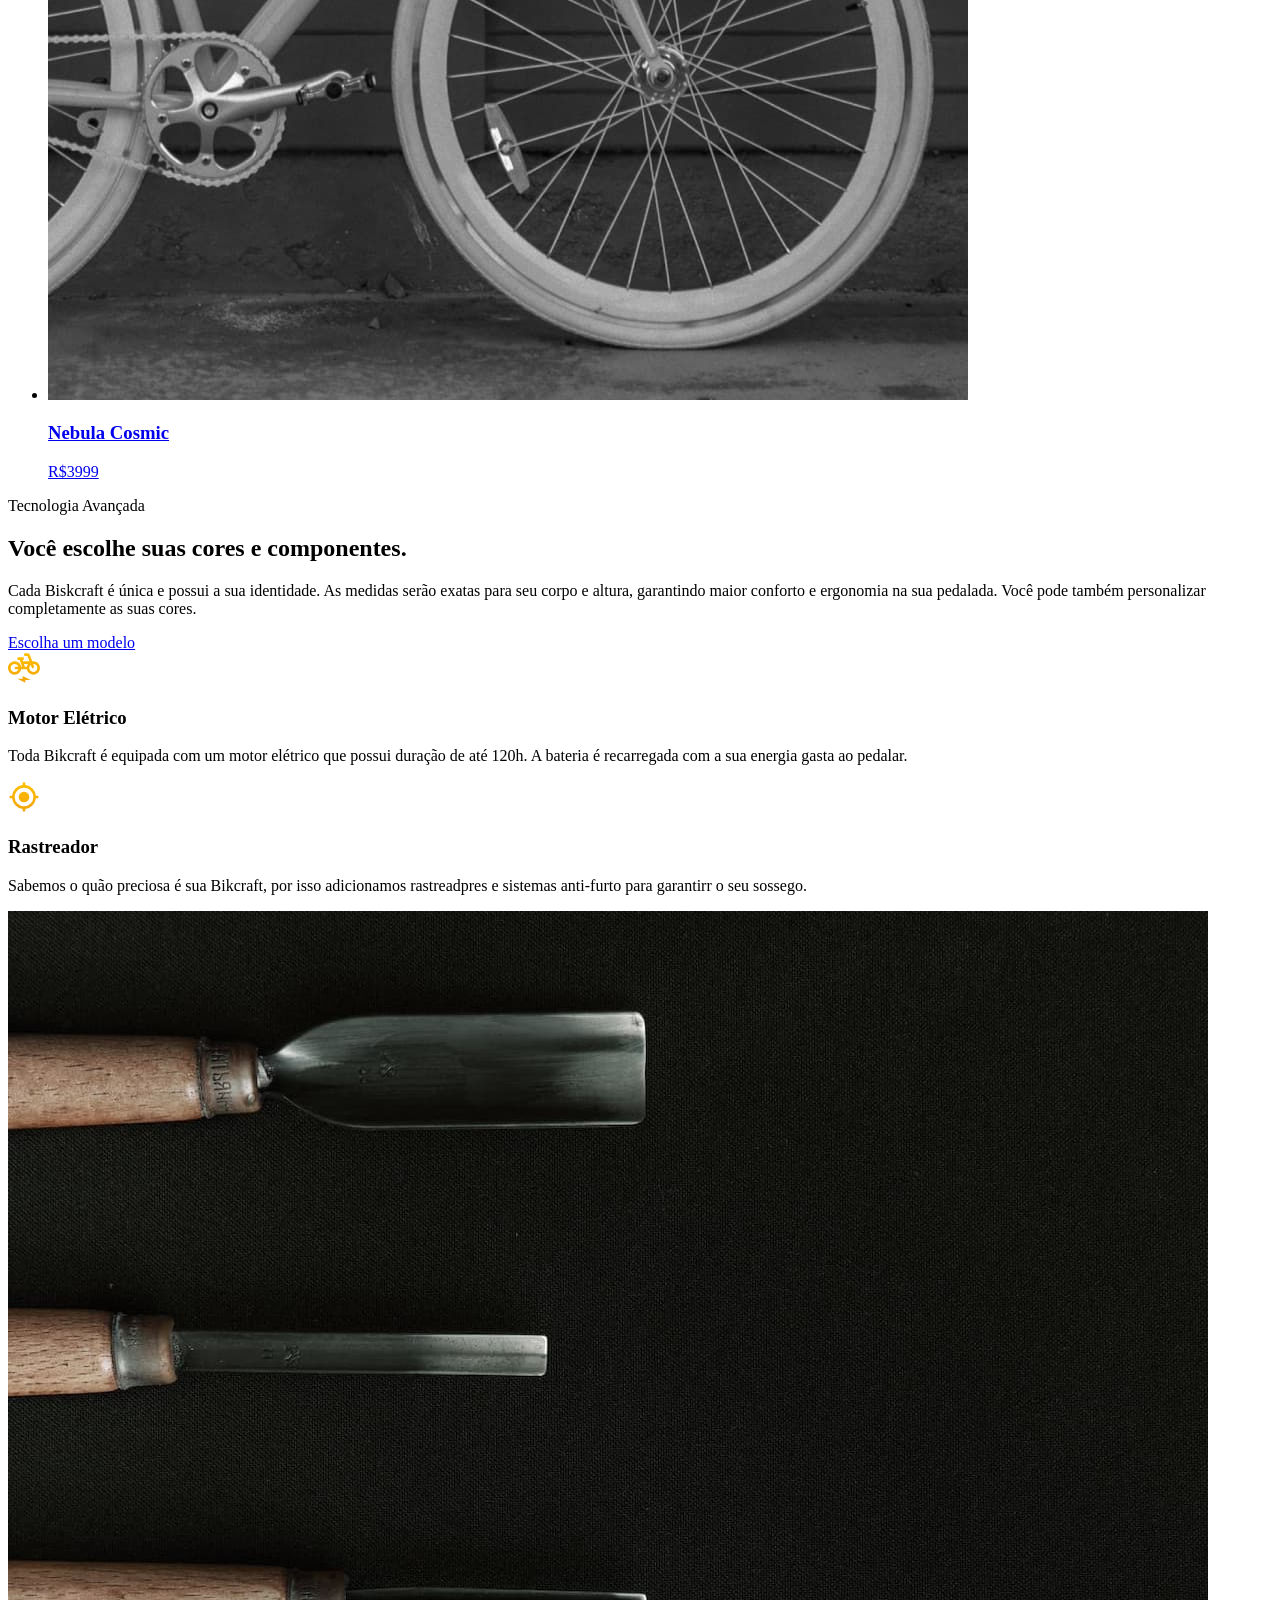
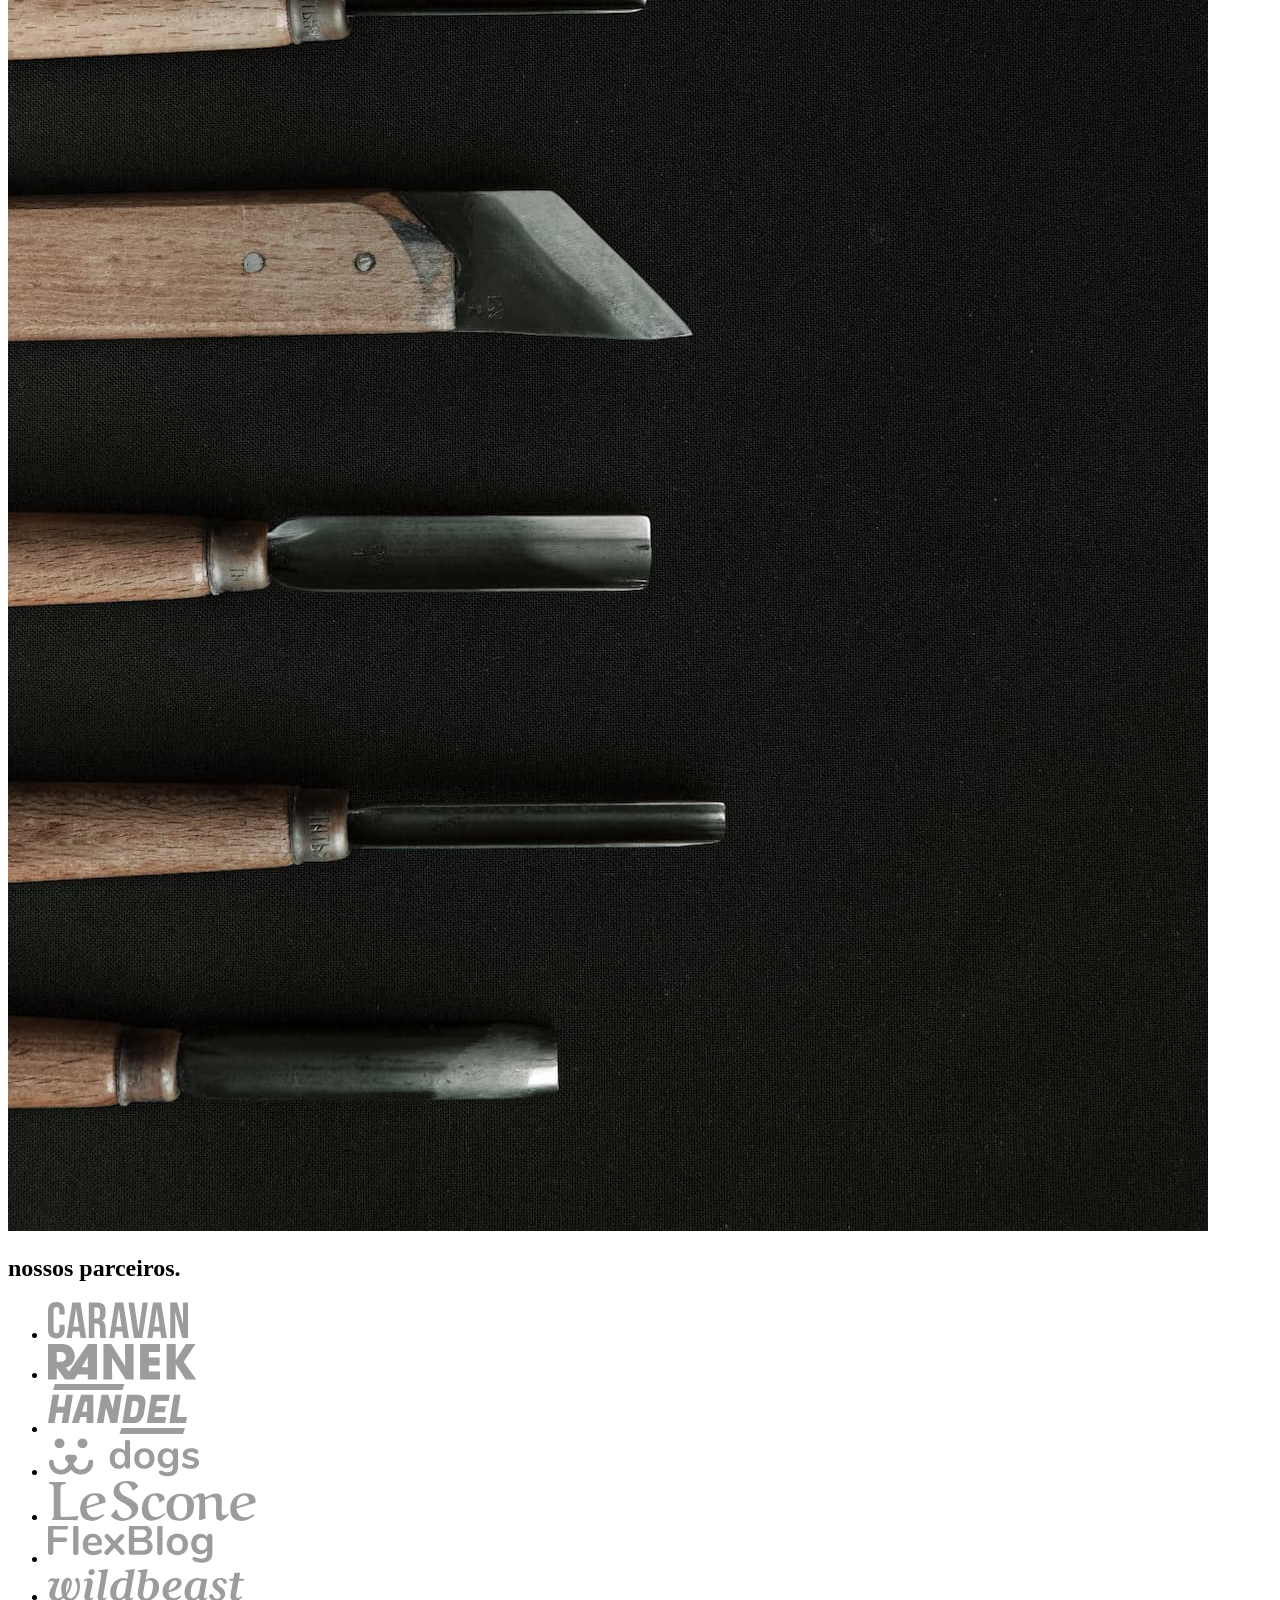
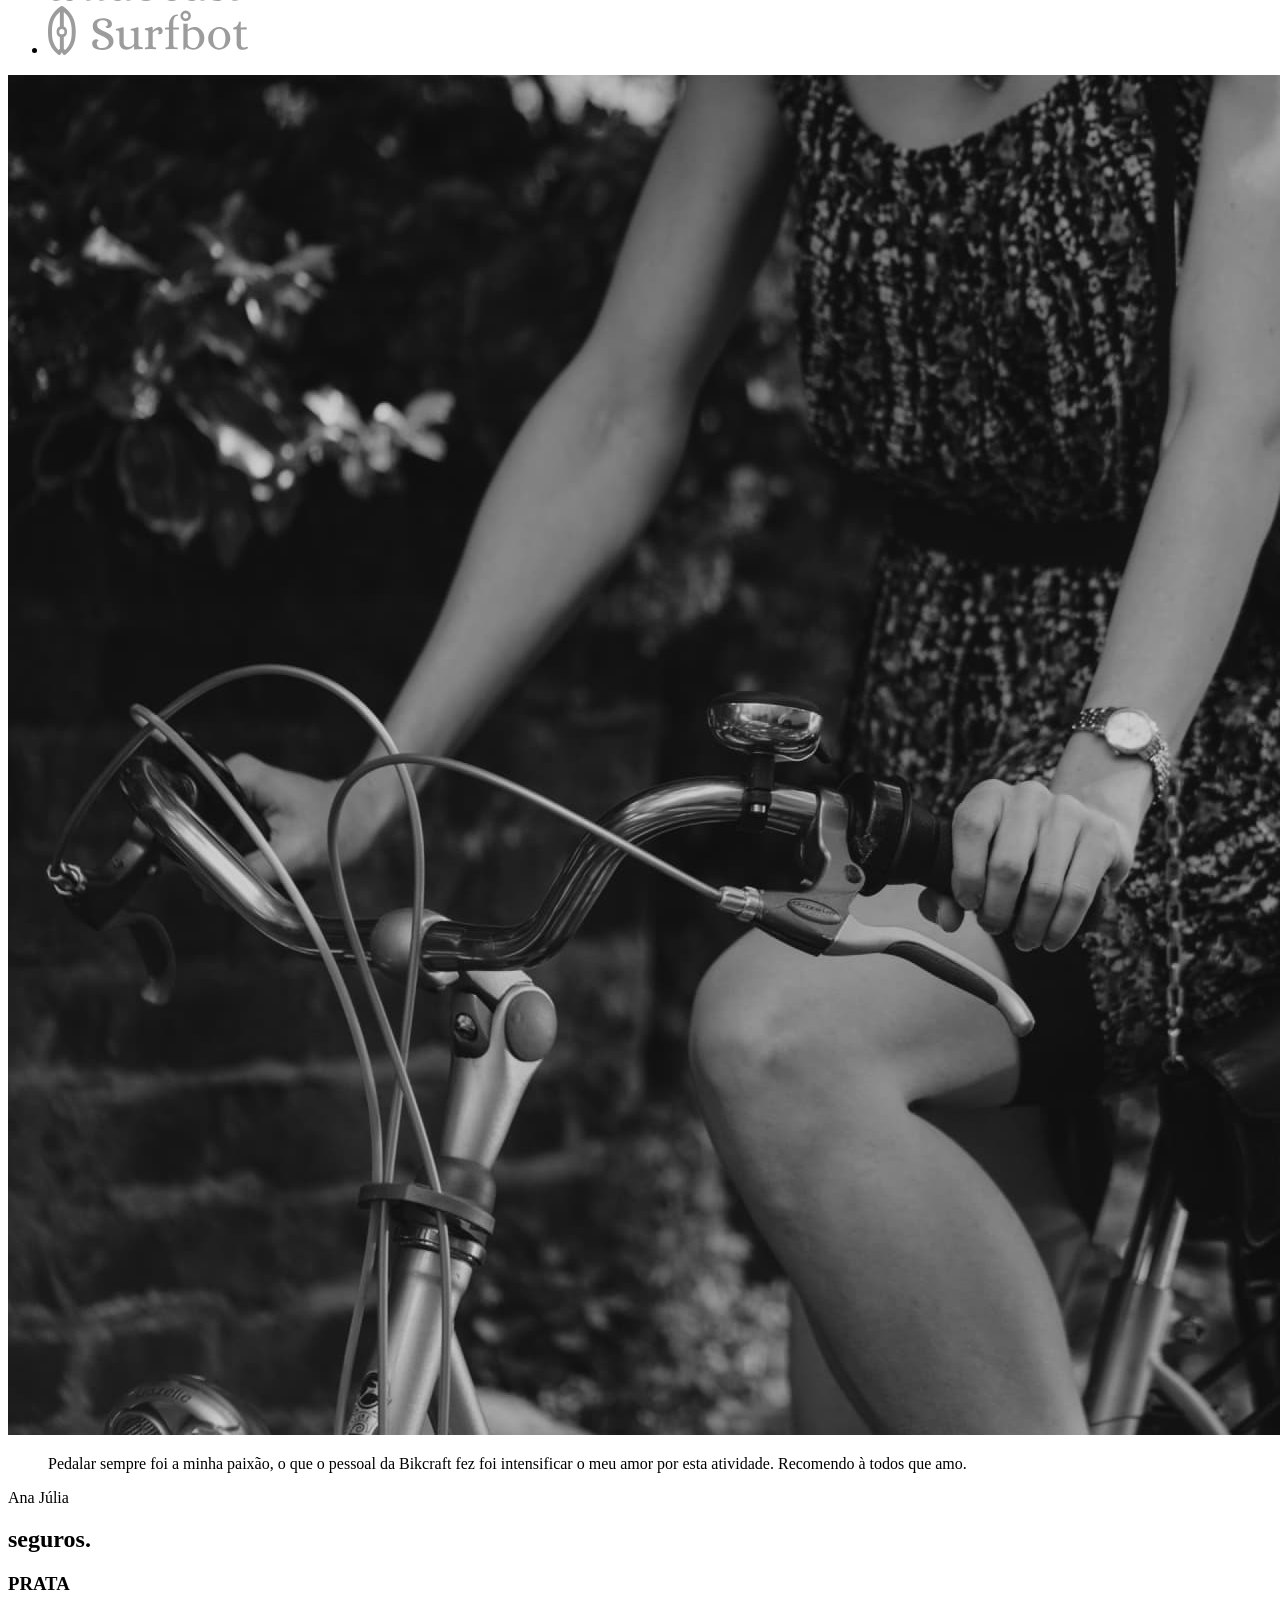
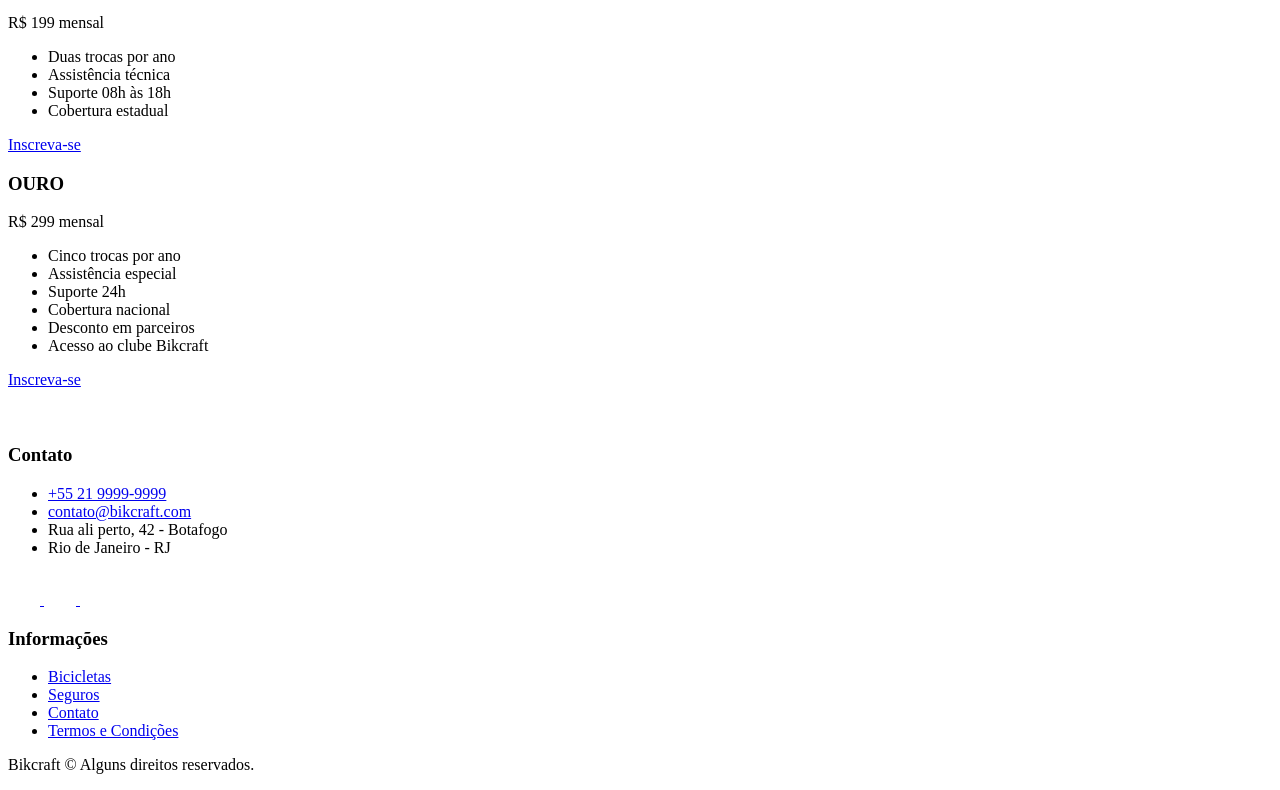
==== commit 5d401ed6: "adicionando o footer" ====
--- a/index.html
+++ b/index.html
@@ -174,6 +174,49 @@
 
 </article>
 
+<footer class="footer-bg"> 
+    <div class="footer container">
+        <img src="img/bikcraft.svg" alt="Bikcraft">
+        <div class="footer-contato">
+            <h3 class="font-2-l-b cor-0">Contato</h3>
+            <ul class="font-2-m cor-5">
+                <li><a href="tel:+552199999999">+55 21 9999-9999</a></li>
+                <li><a href="mailto">contato@bikcraft.com</a></li>
+                <li>Rua ali perto, 42 - Botafogo</li>
+                <li>Rio de Janeiro - RJ</li>
+            </ul>
+            <div class="footer-redes">
+             <a href="./">
+             <img src="img/redes/instagram.svg" alt="instagram">
+             </a>
+             
+             <a href="./">
+            <img src="img/redes/facebook.svg" alt="Facebook">
+            </a>
+
+            <a href="./">
+            <img src="img/redes/youtube.svg" alt="Youtube">
+            </a>
+            </div>
+            
+        </div>
+        <div class="footer-informacoes">
+            <h3 class="font-2-l-b cor-0">Informações</h3>
+            <nav>
+            <ul class="font-1-m cor-5">
+                <li><a href="./bicicletas.html">Bicicletas</a></li>
+                <li><a href="./seguros.html">Seguros</a></li>
+                <li><a href="./contato.html">Contato</a></li>  
+                <li><a href="./termos.html">Termos e Condições</a></li>  
+            </ul>   
+            </nav>
+
+        </div>
+        <p class="footer-copy font-2-m cor-6">Bikcraft ©  Alguns direitos reservados.</p>
+    </div>
+
+</footer>
+
 </body>
 
 </html>
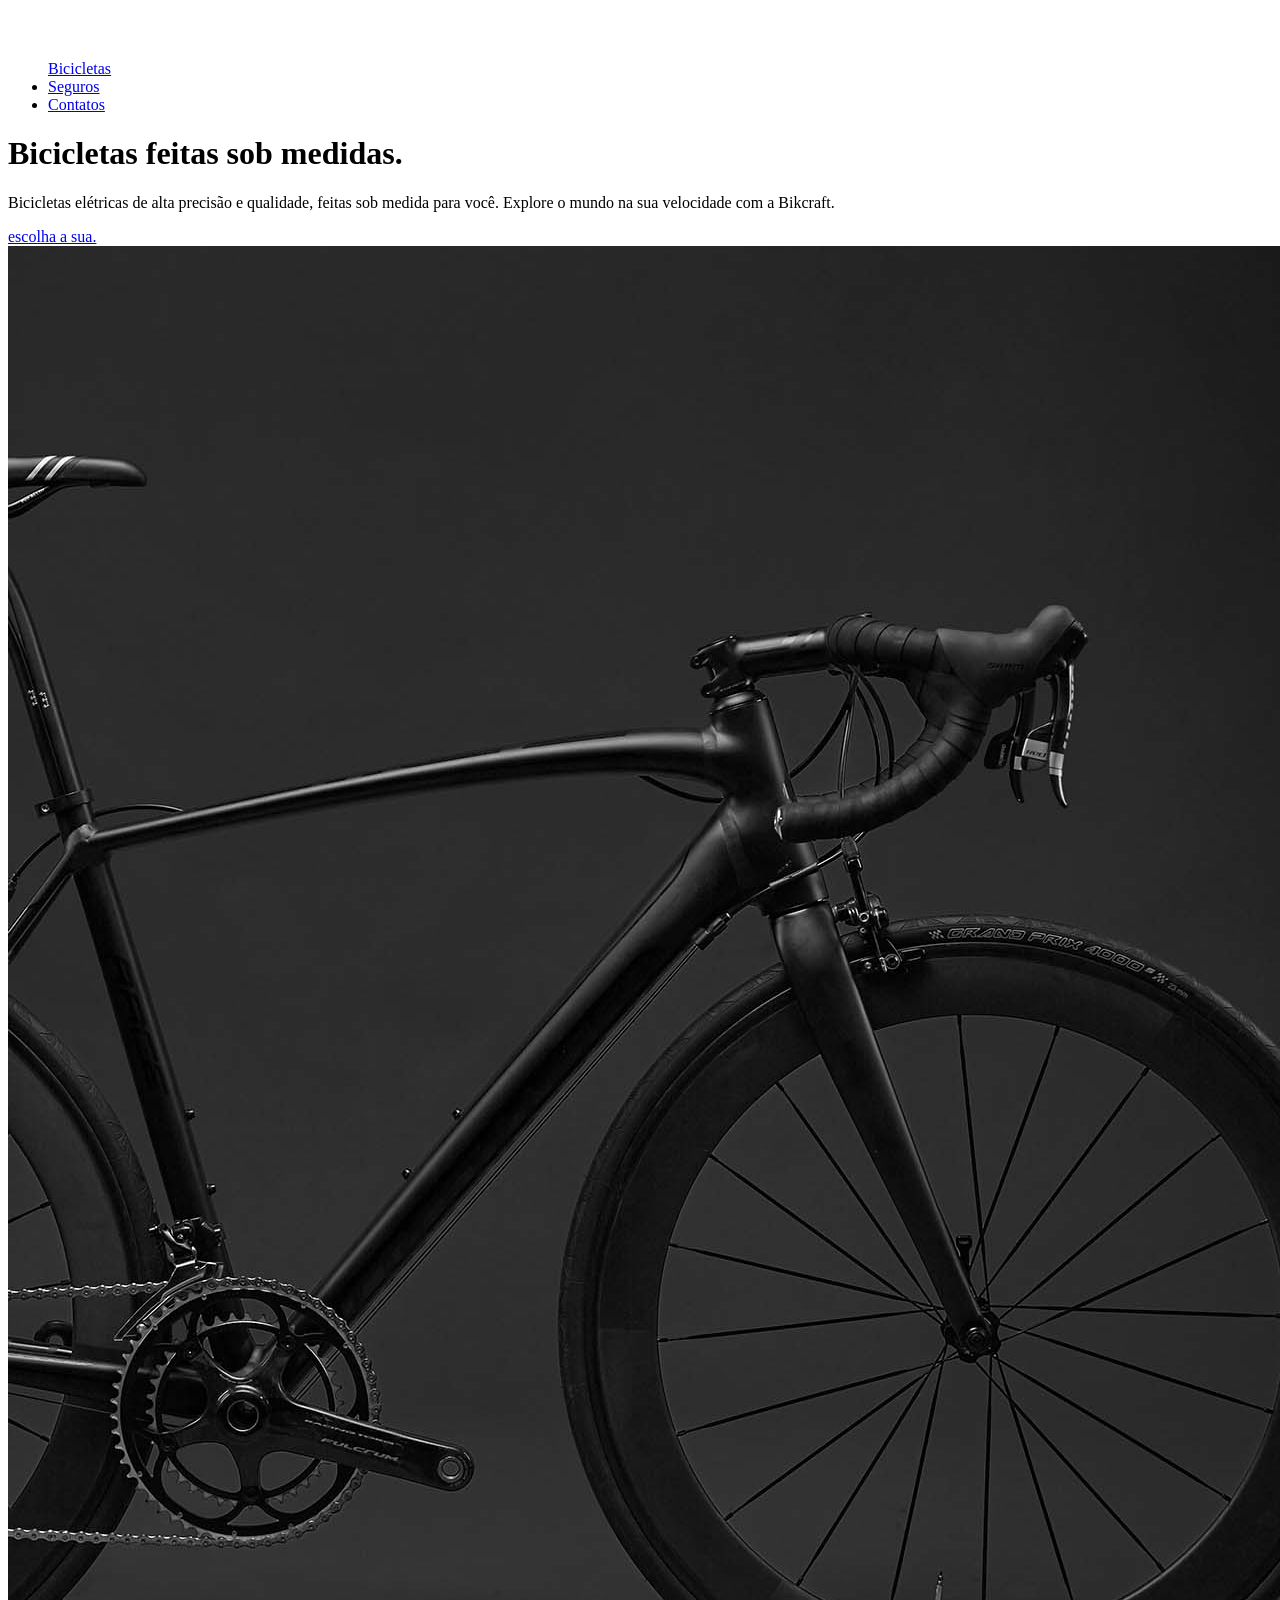
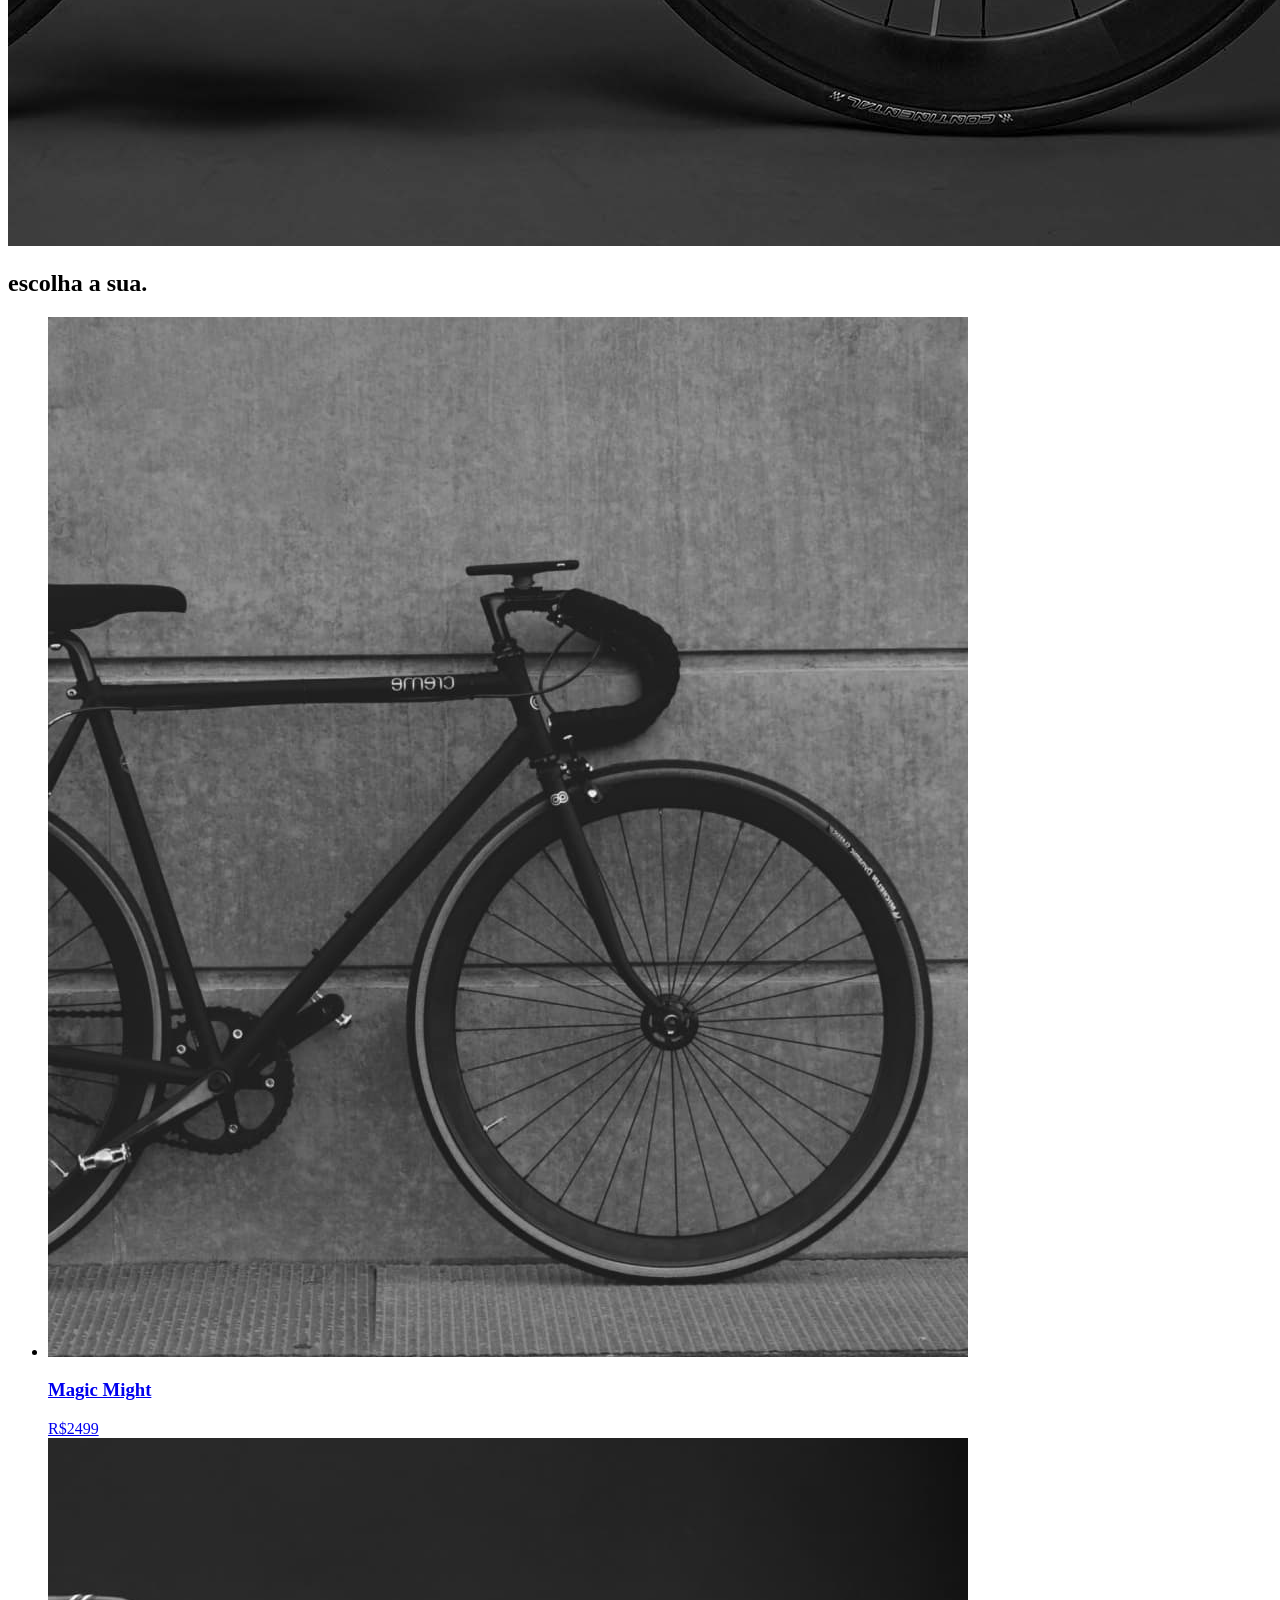
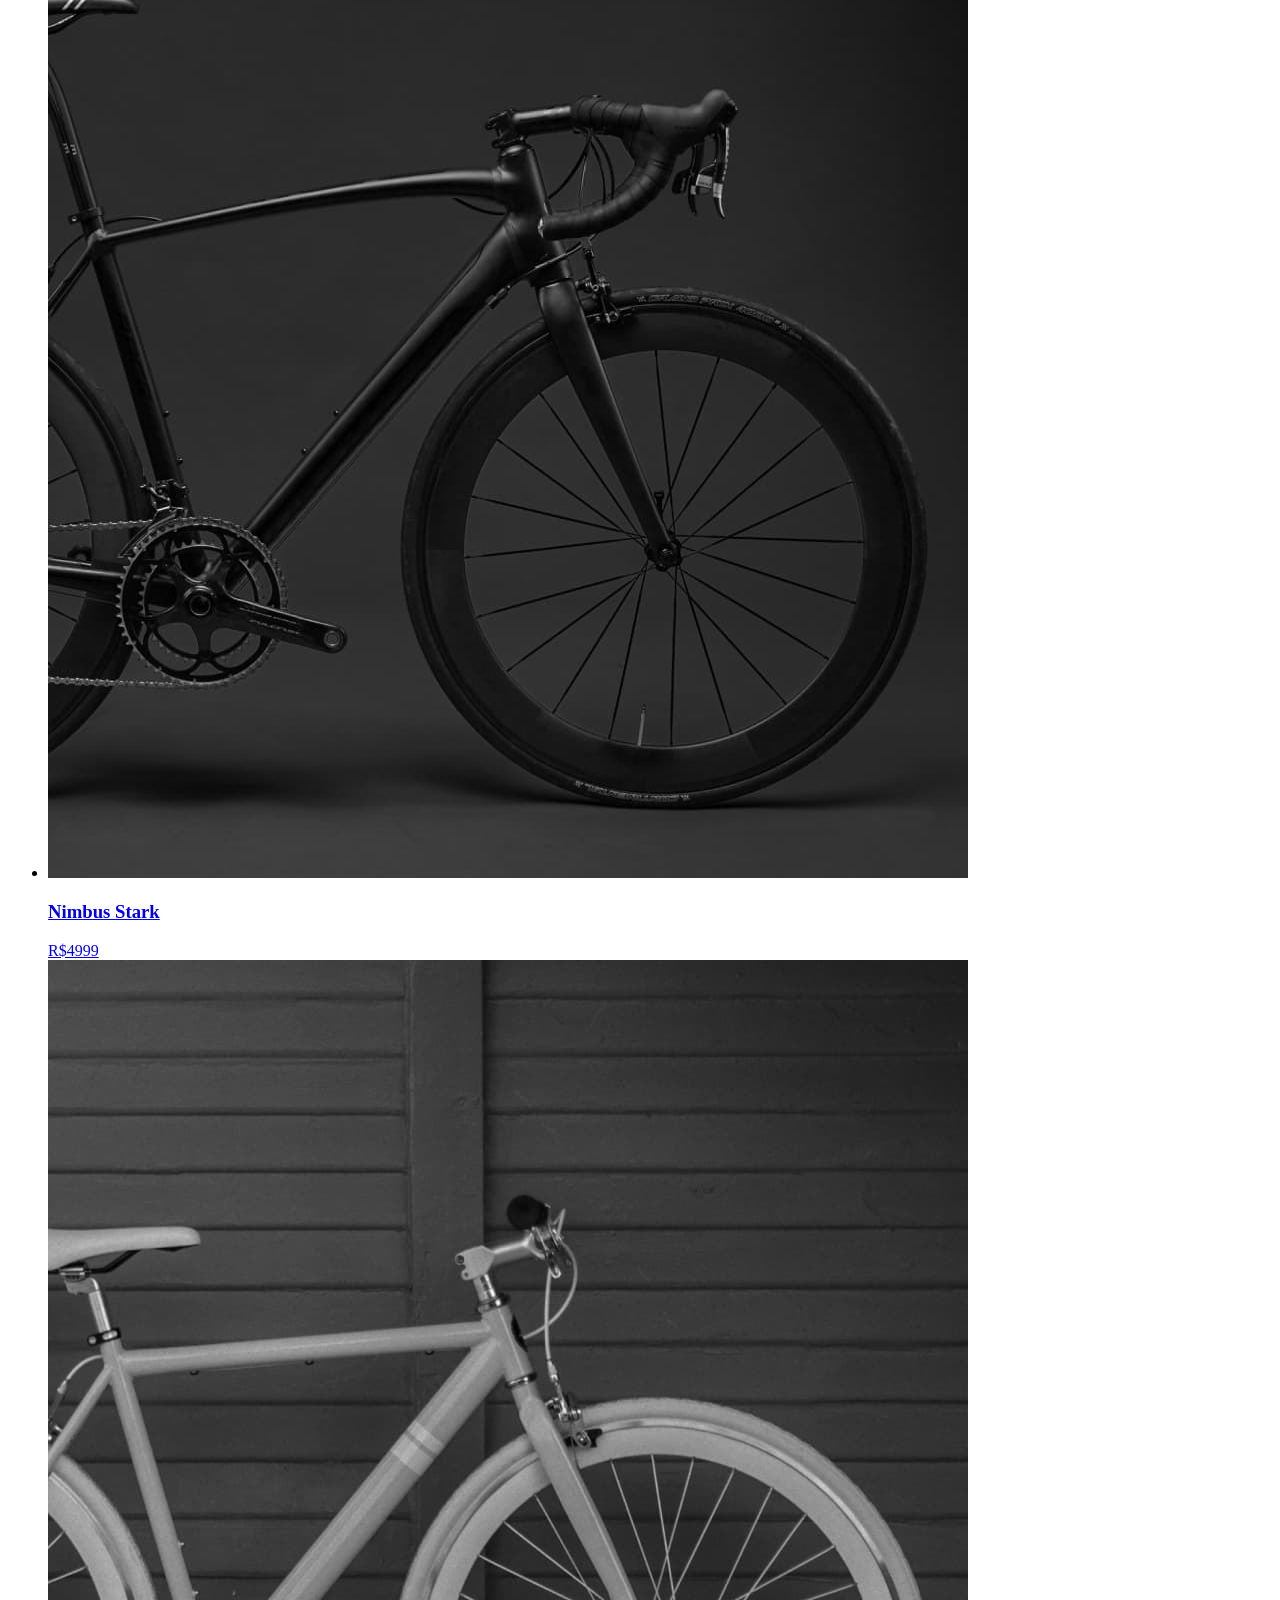
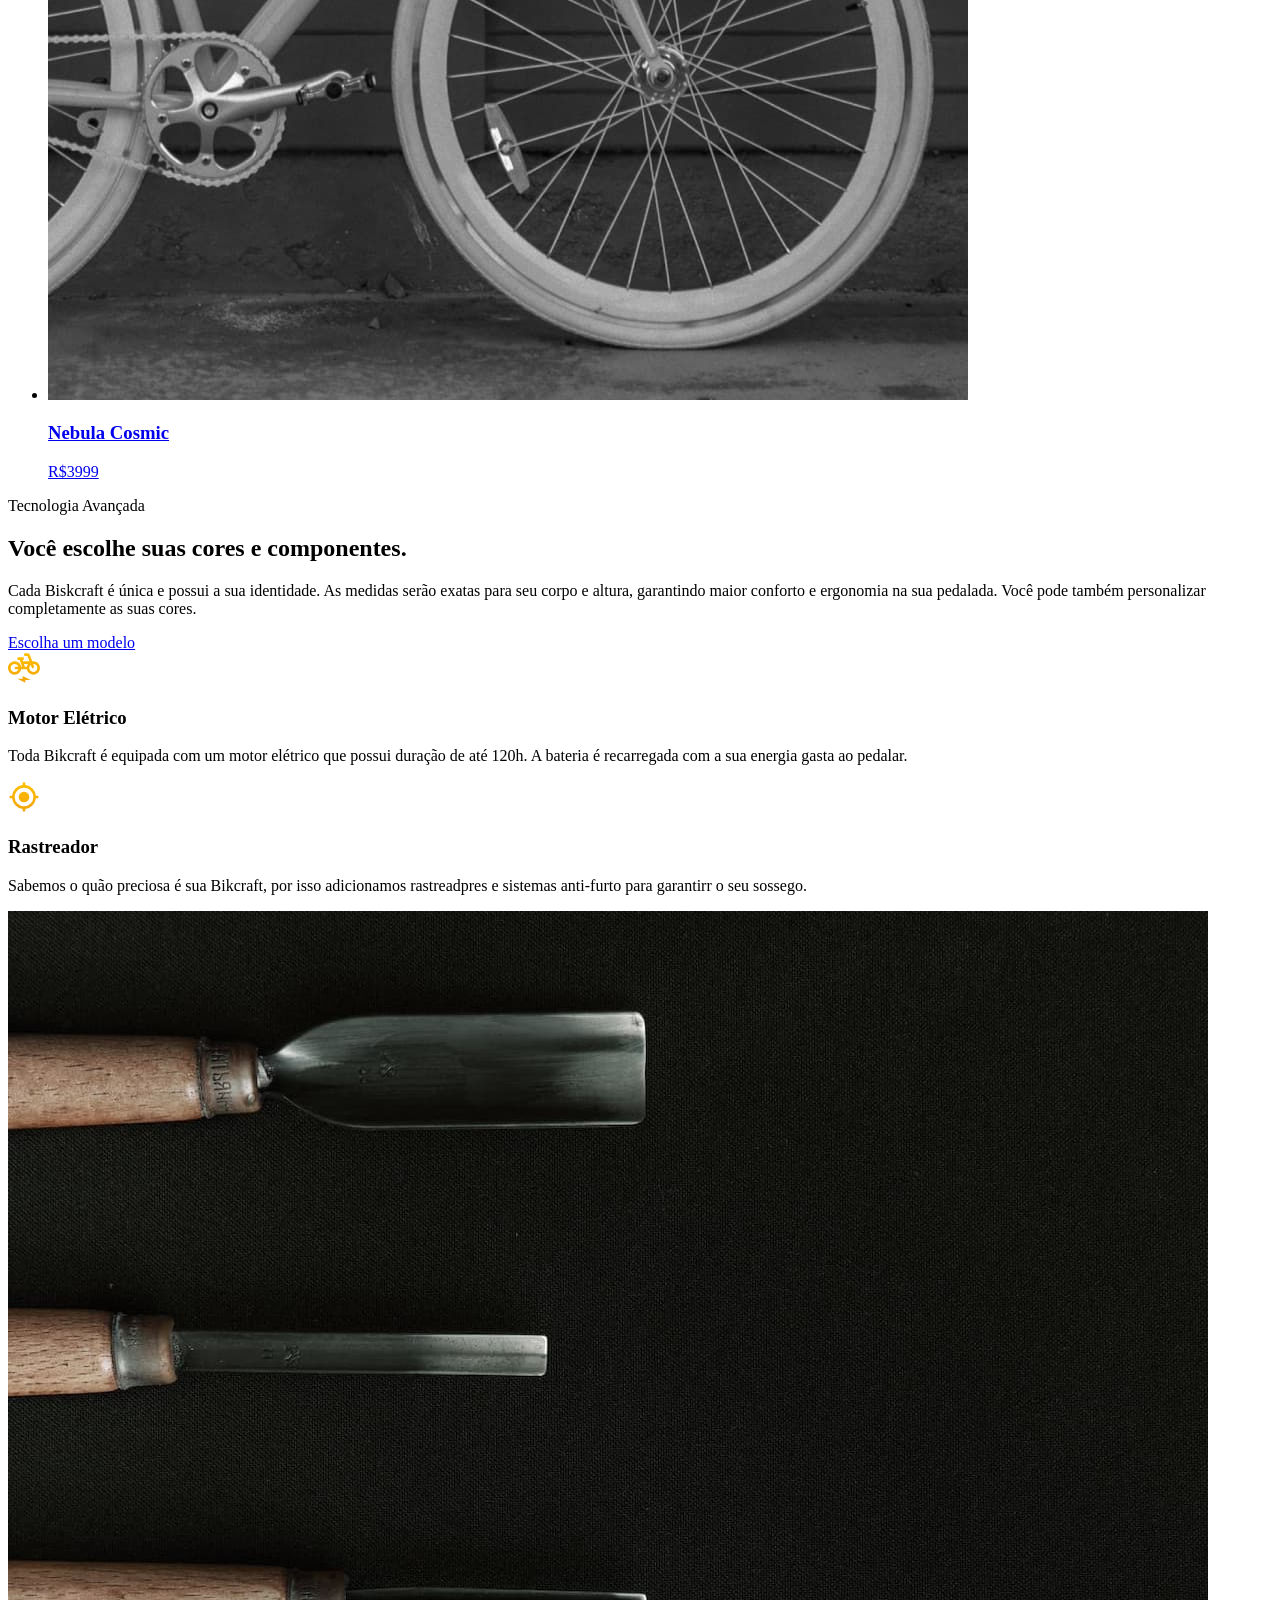
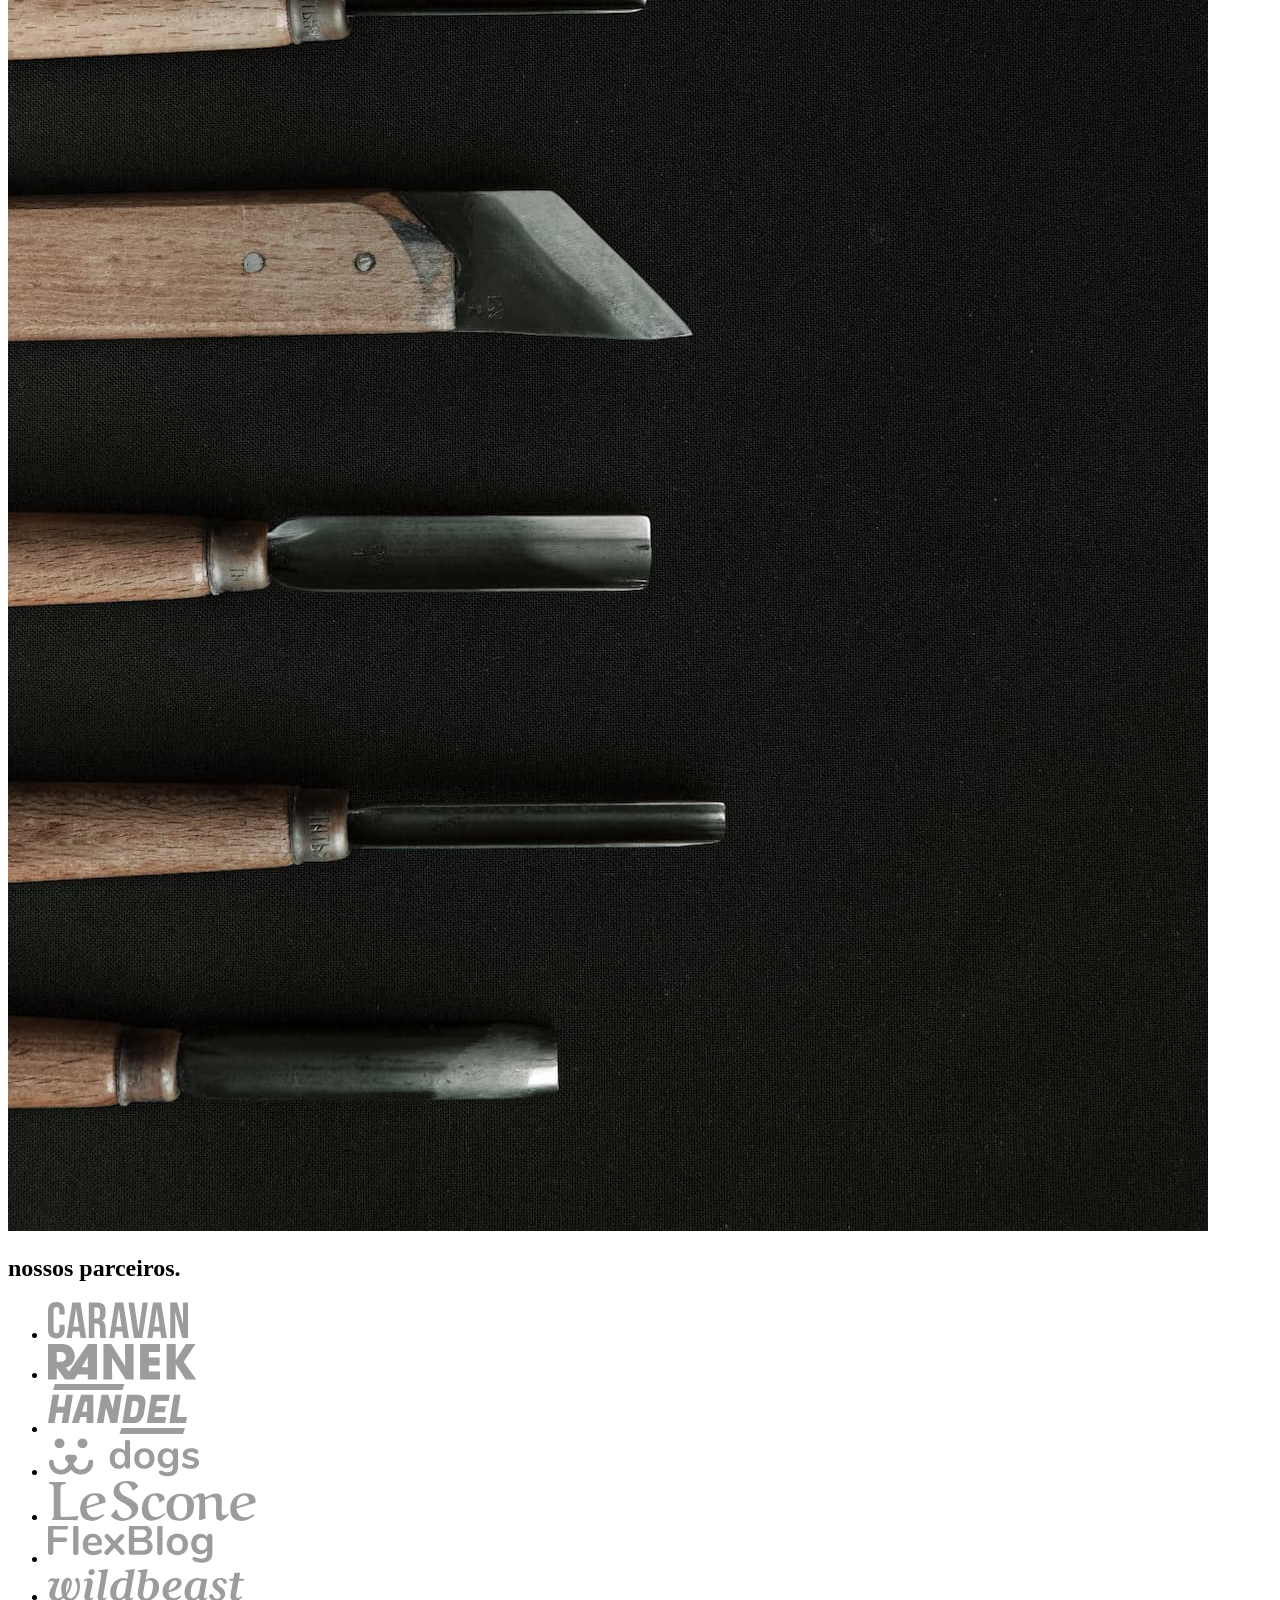
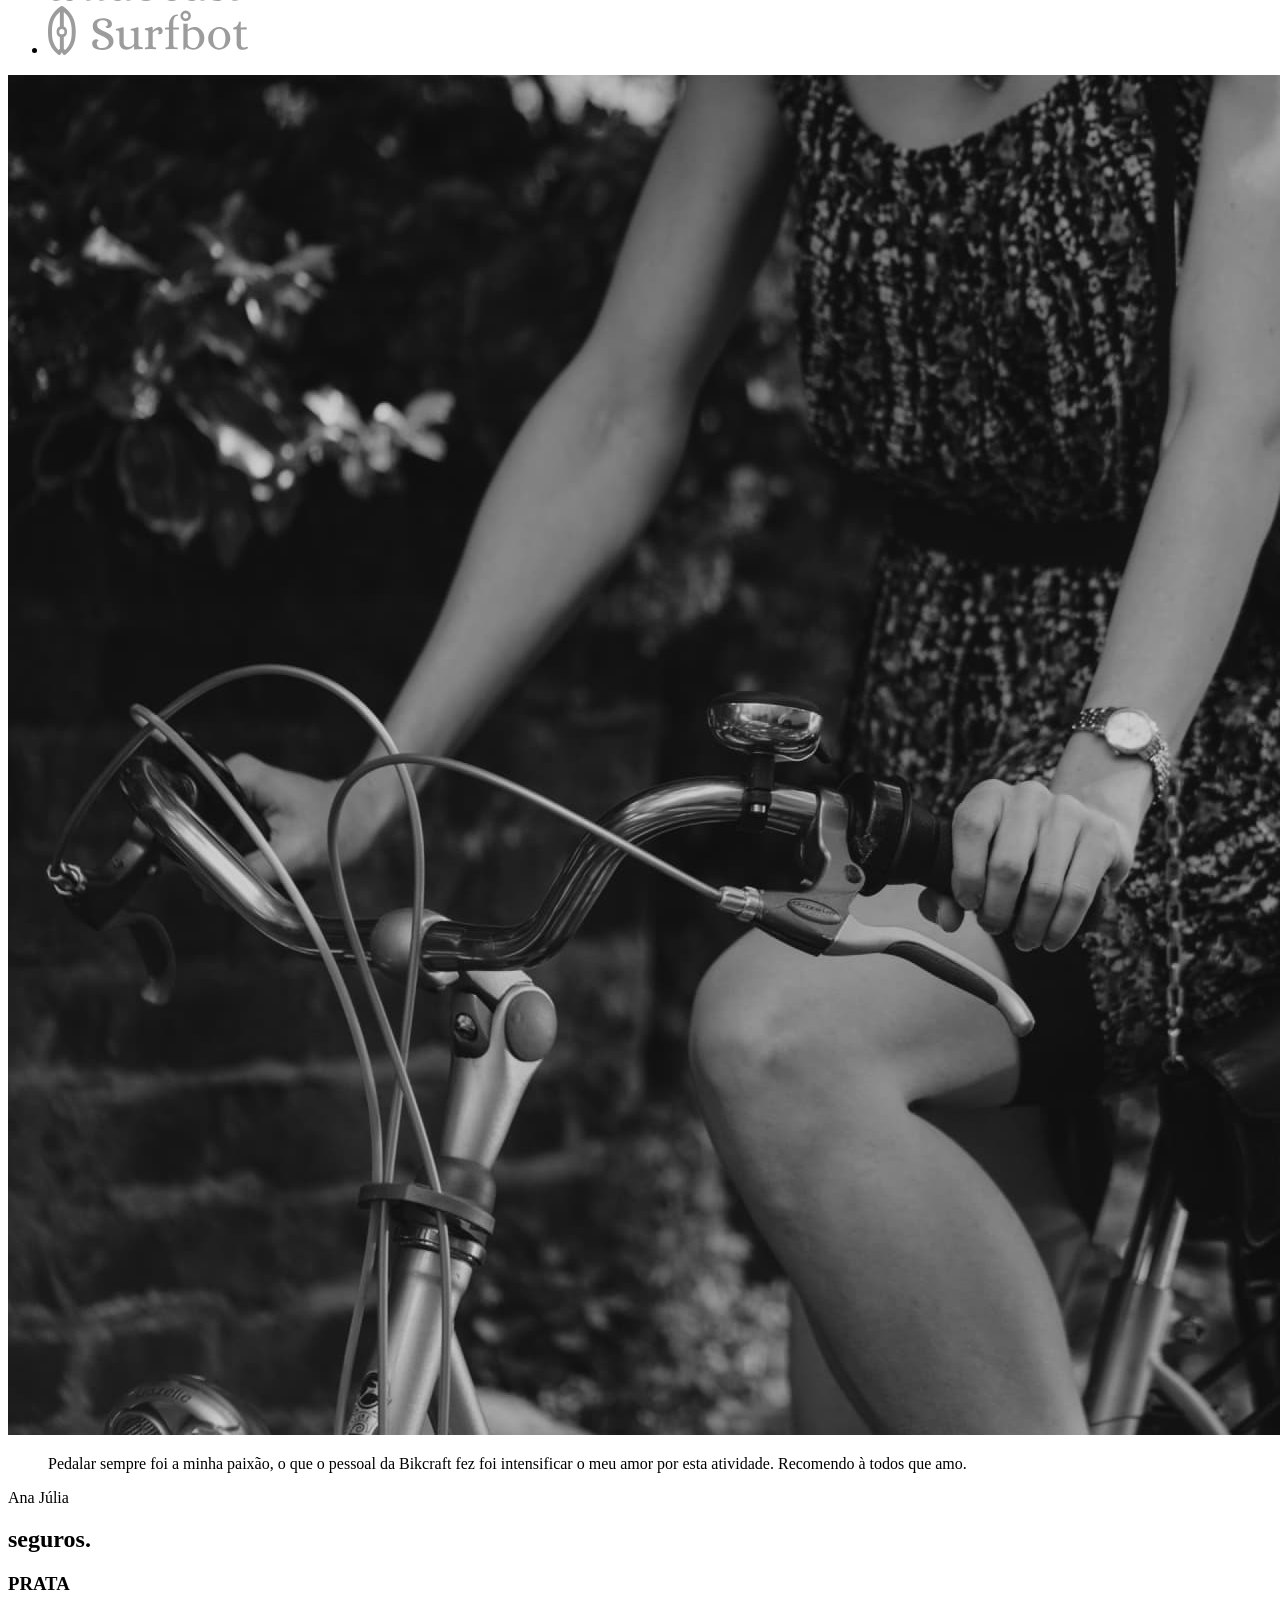
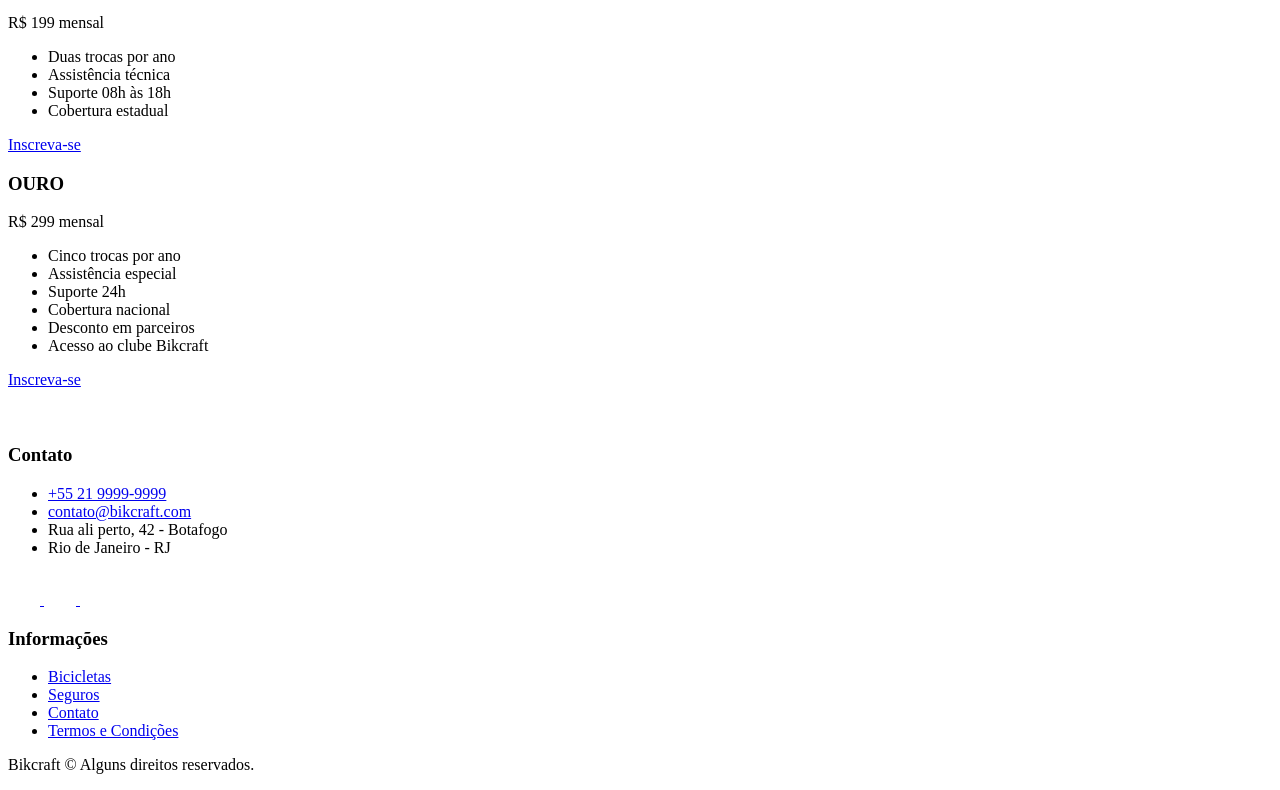
==== commit d24eaa86: "Bicicletas internas" ====
--- a/index.html
+++ b/index.html
@@ -44,7 +44,7 @@
         <div class="introducao-conteudo">
         <h1 class="font-1-xxl cor-0">Bicicletas feitas sob medidas<span class="cor-p1">.</span></h1>
         <p class="font-2-l cor-5"> Bicicletas elétricas de alta precisão e qualidade, feitas sob medida para você. Explore o mundo na sua velocidade com a Bikcraft.</p>
-        <a class="botao" href="./bicicletas.html">Escolha a sua.</a>
+        <a class="botao" href="./bicicletas.html">escolha a sua.</a>
         </div>
         <div>
         <img src="img/fotos/introducao.jpg" alt="Bicicleta elétrica preta">
@@ -54,7 +54,7 @@
 </main>
 
 <article class="bicicletas-listas">
-<h2 class=" container font-1-xxl">Escolha a sua<span class="cor-p1">.</span></h2>
+<h2 class=" container font-1-xxl">escolha a sua<span class="cor-p1">.</span></h2>
 
 <ul>
     <li>
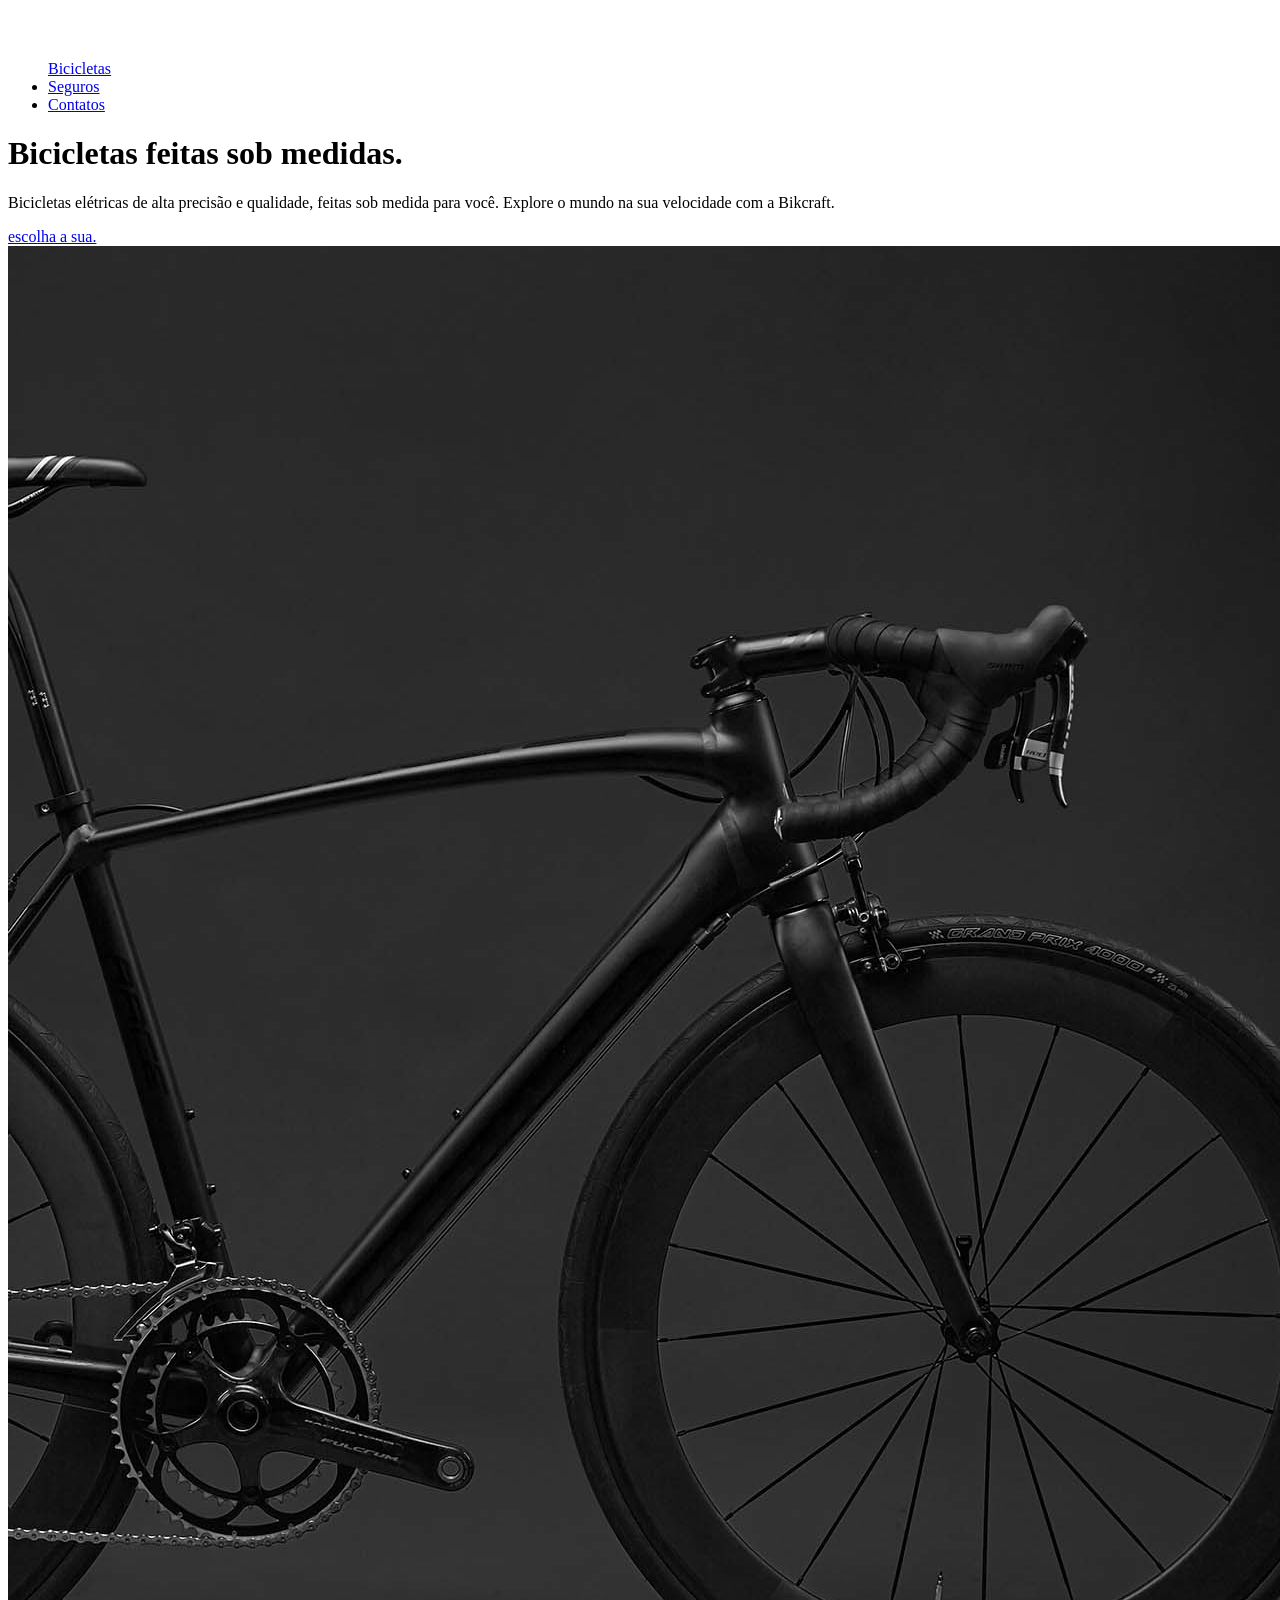
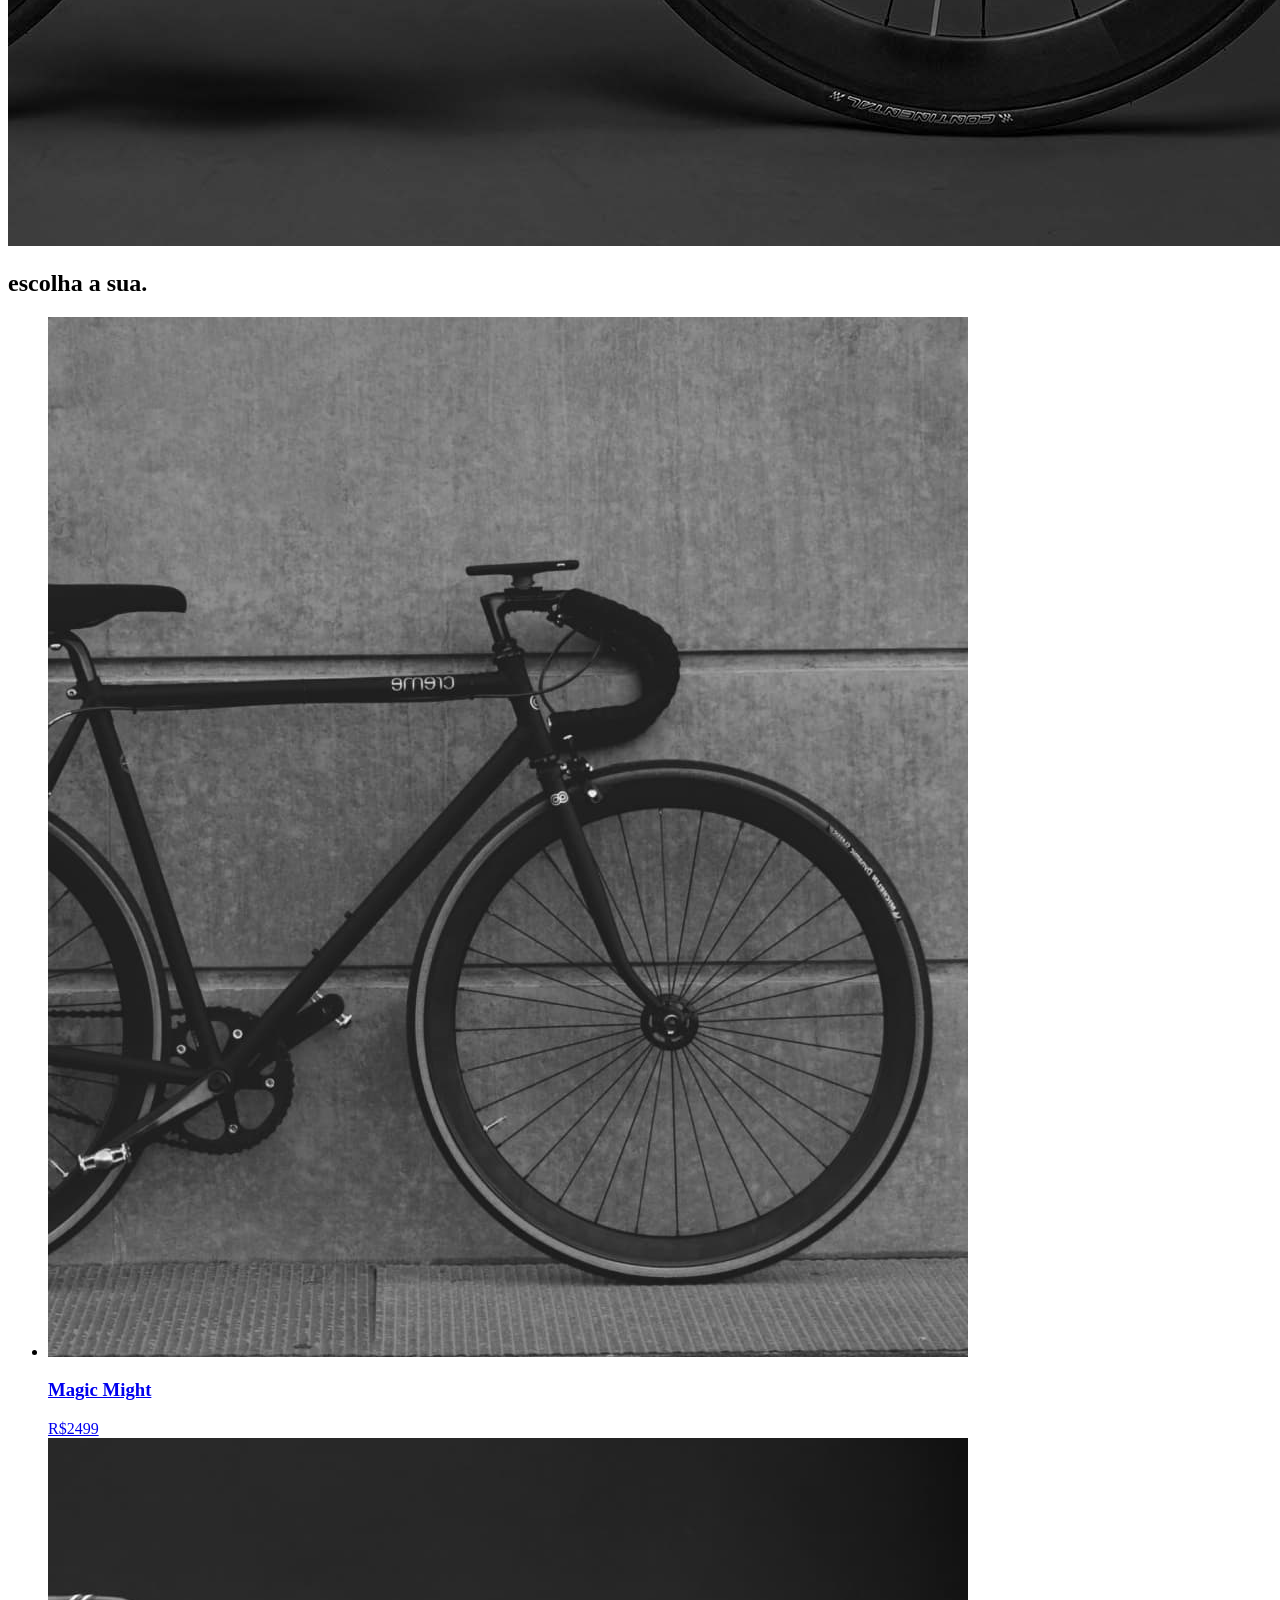
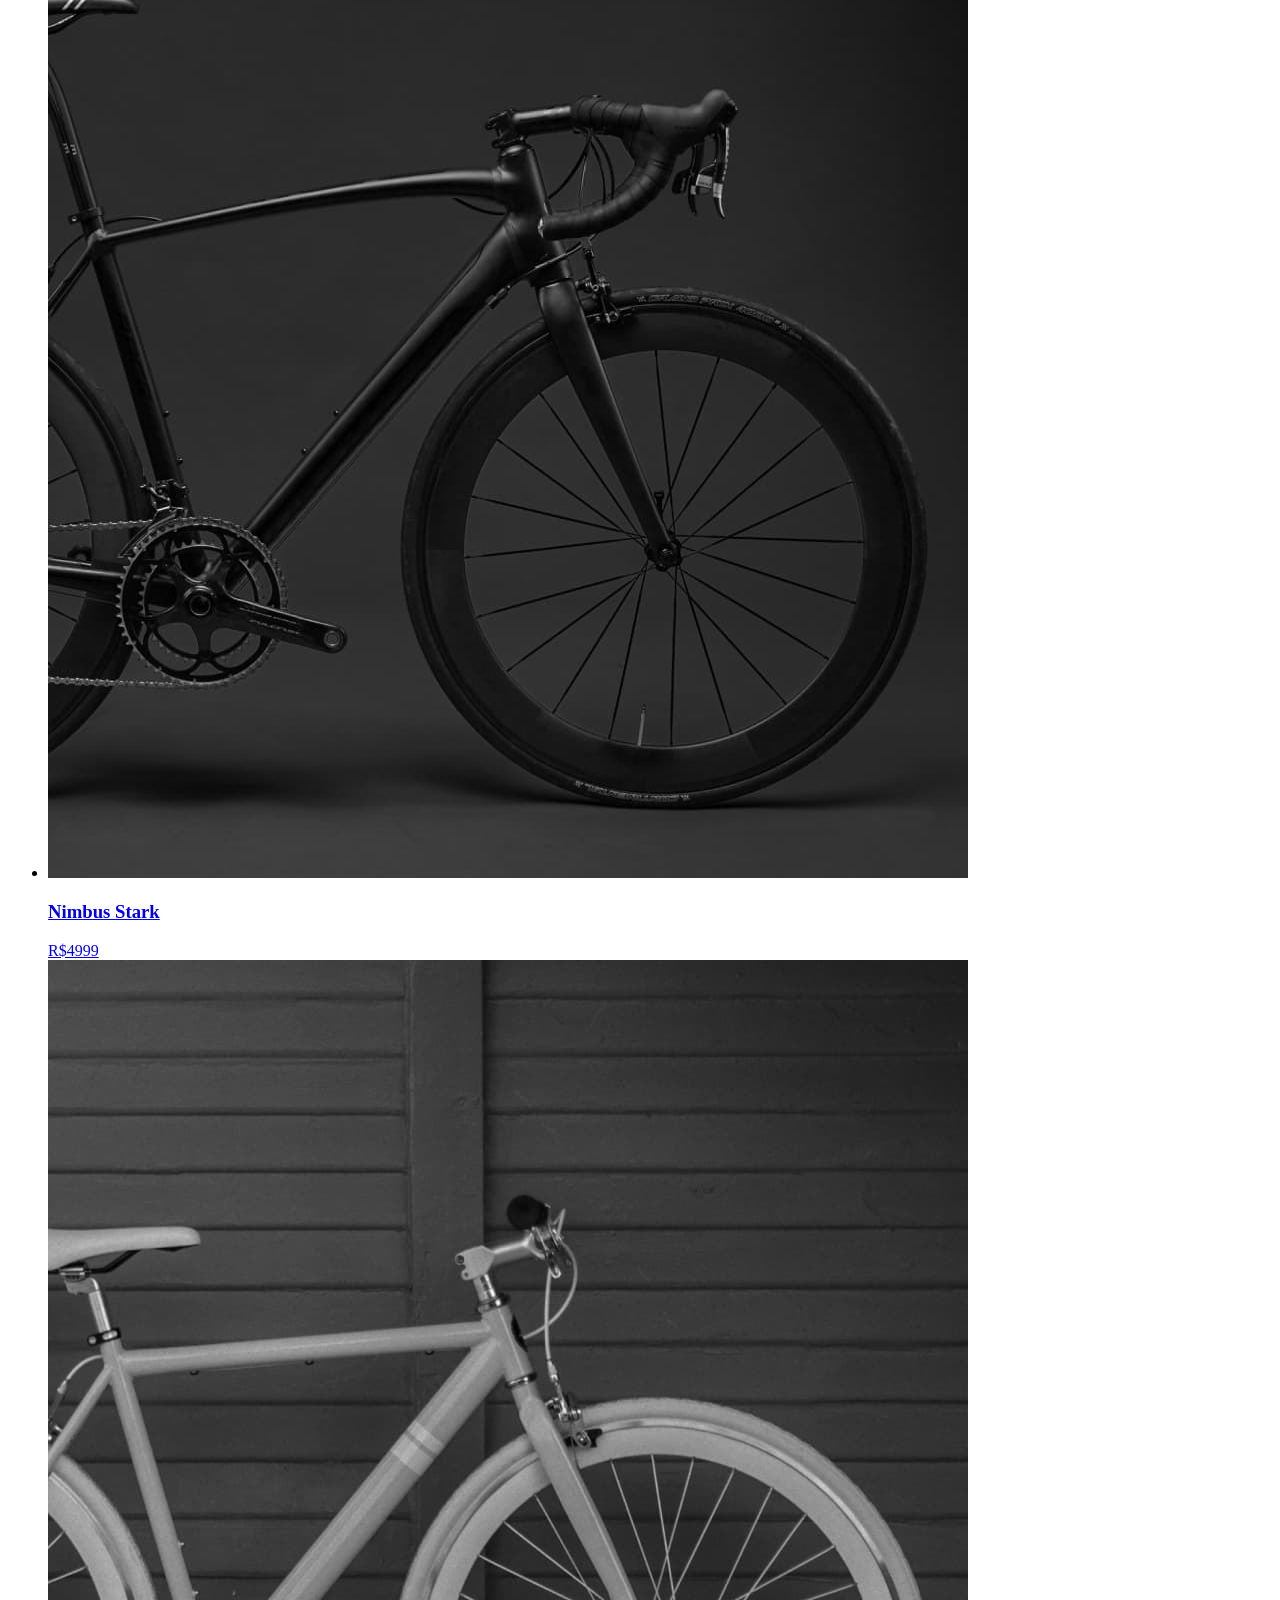
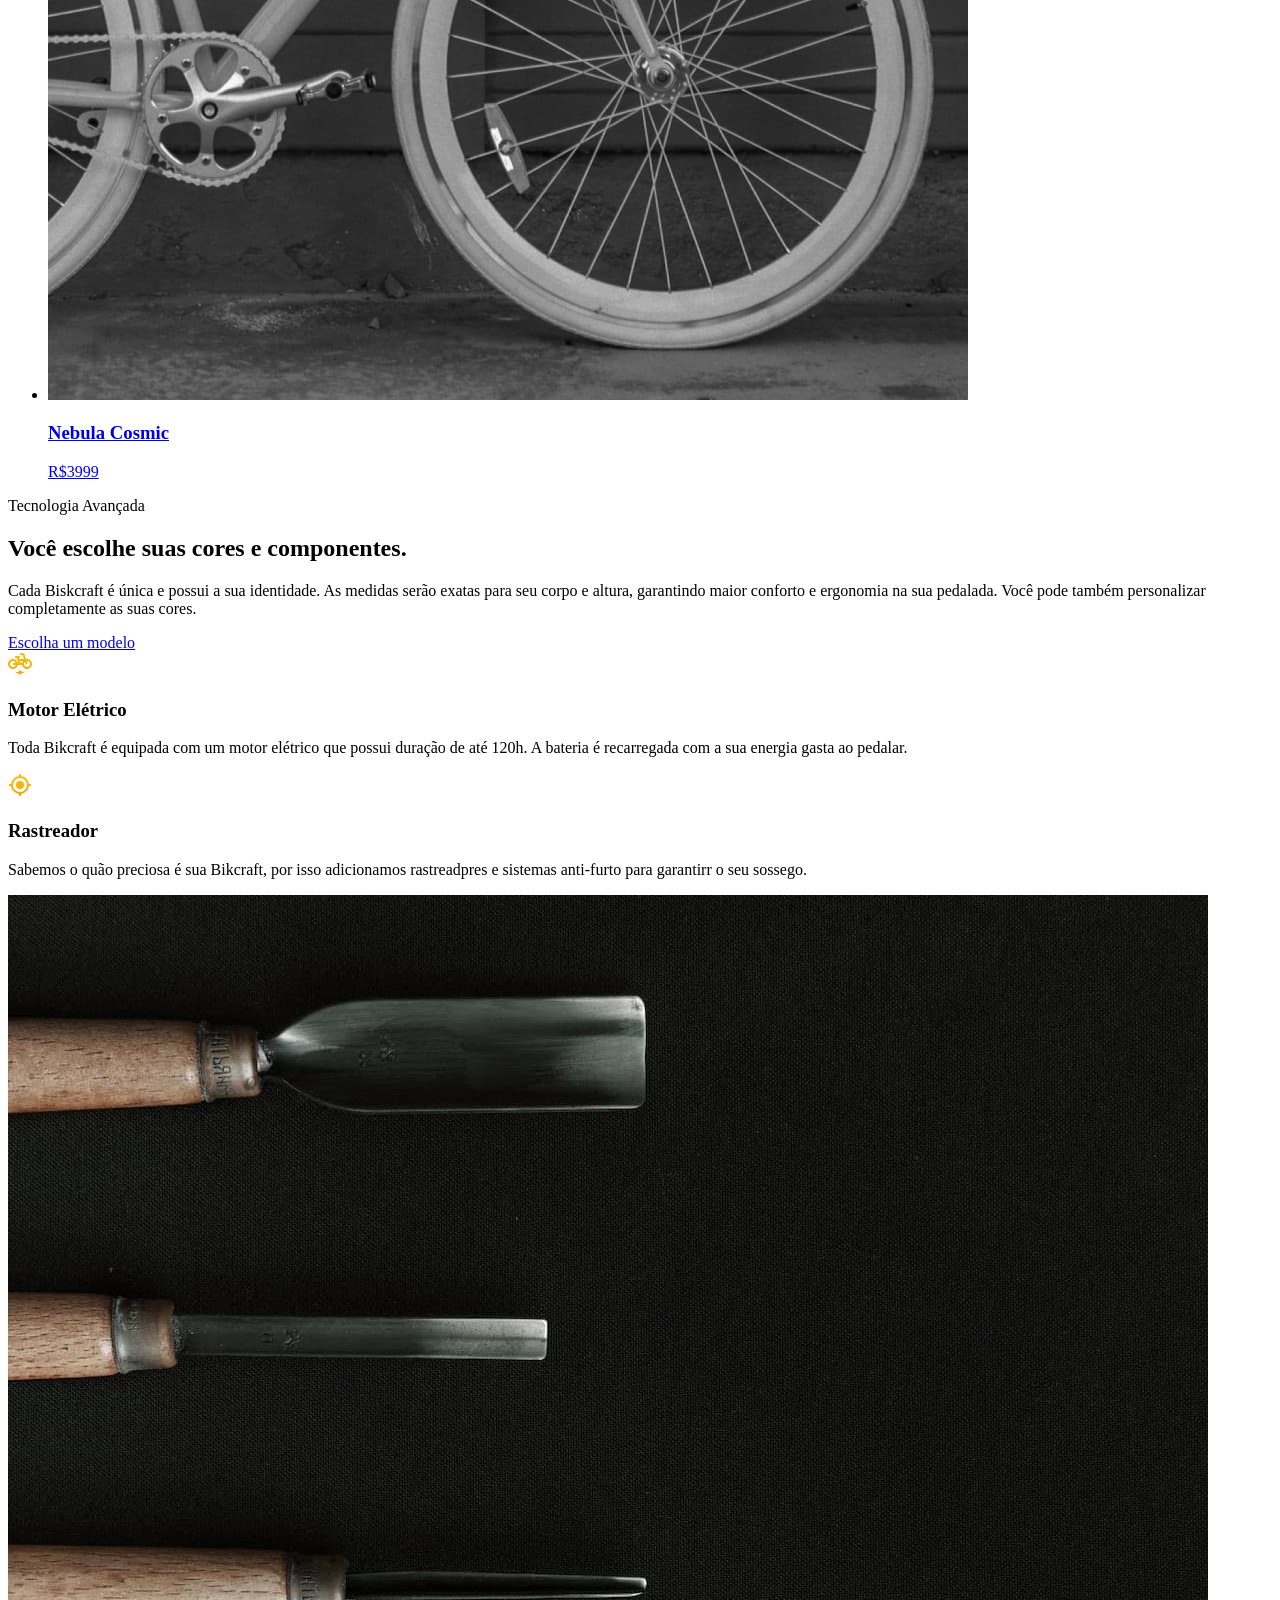
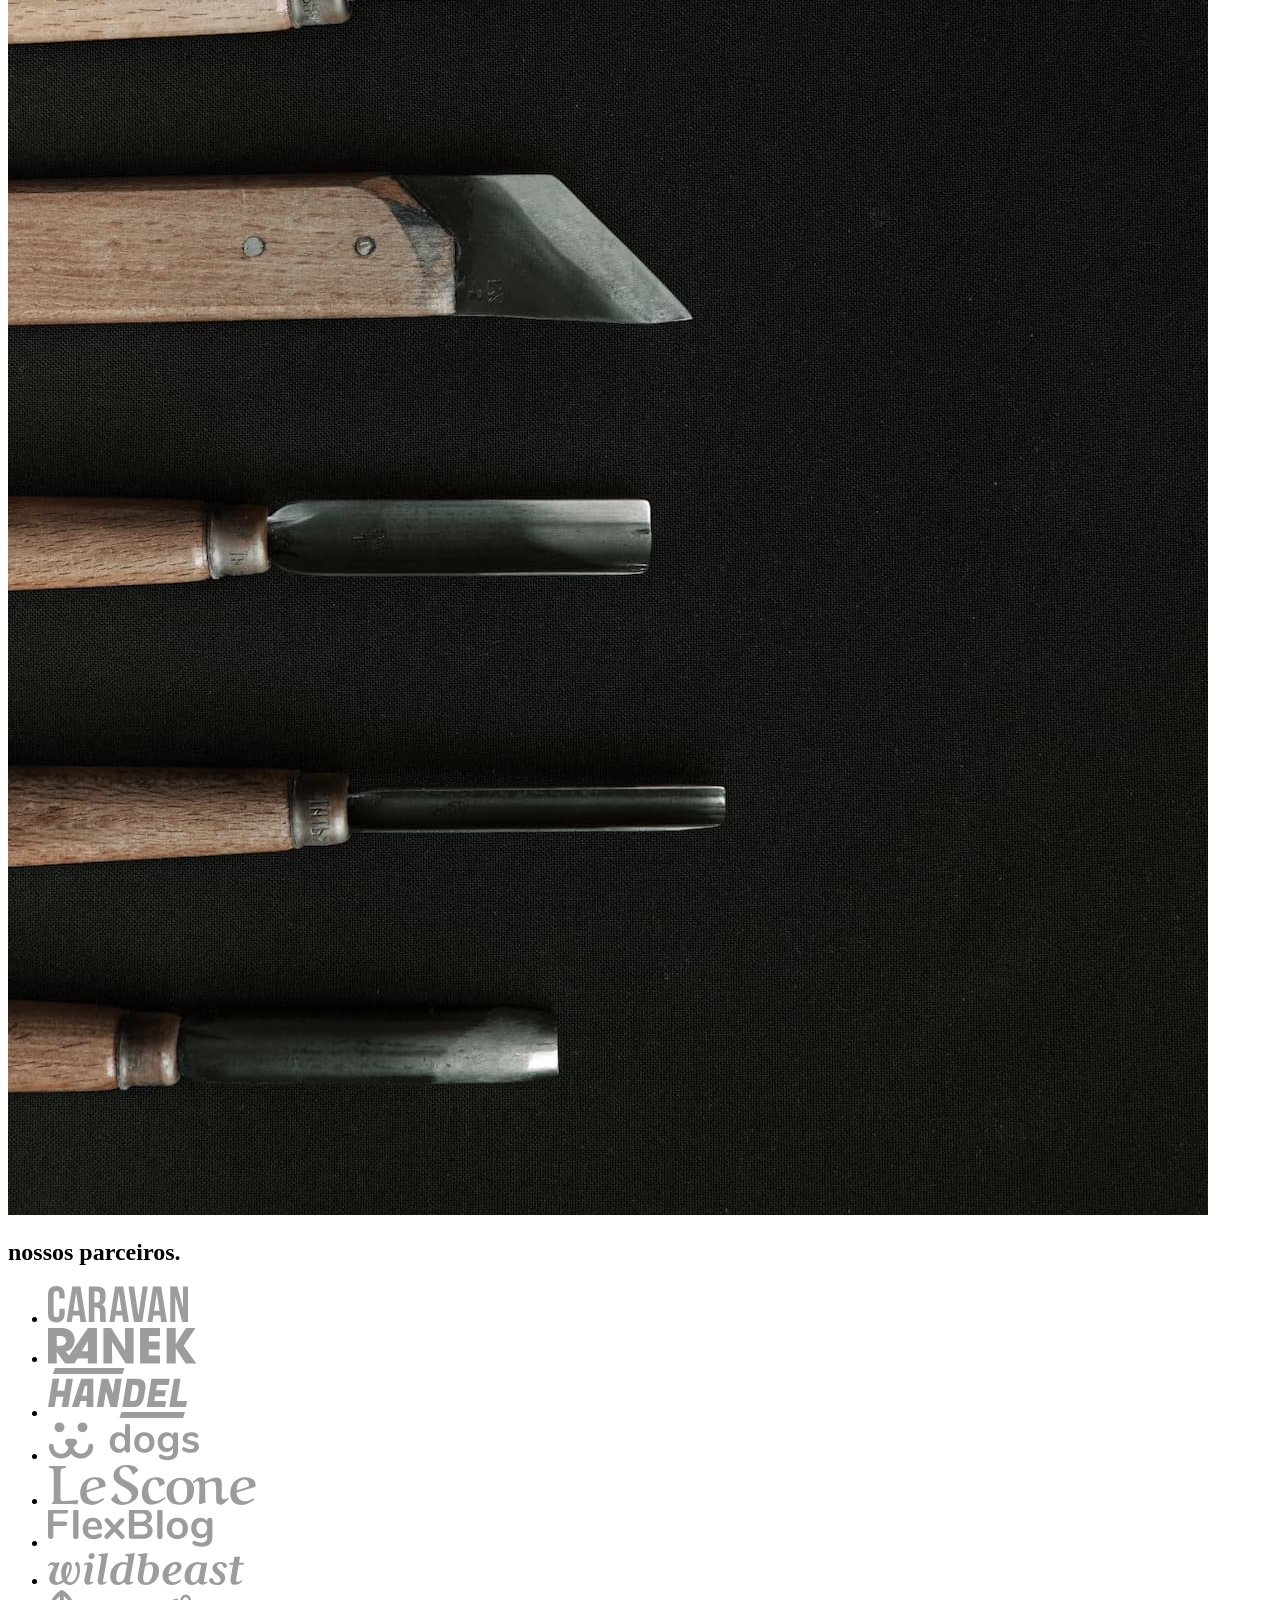
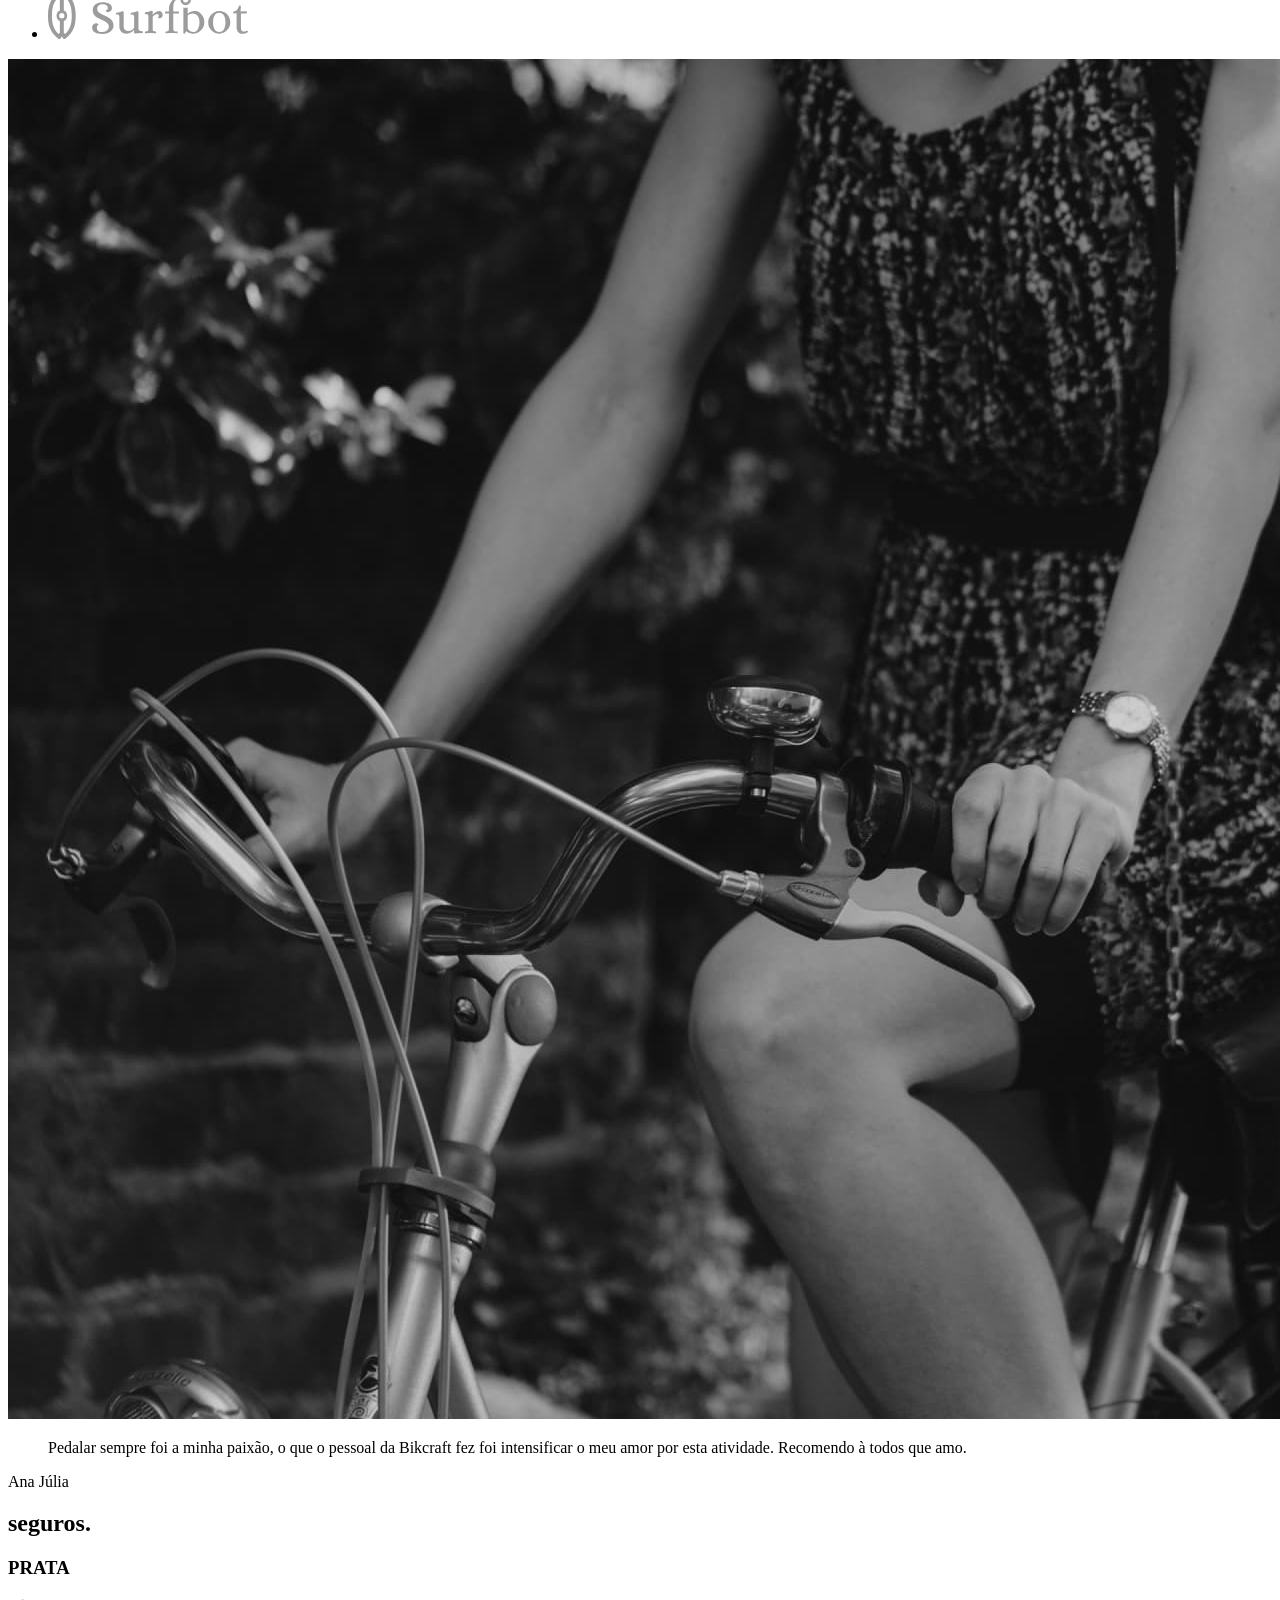
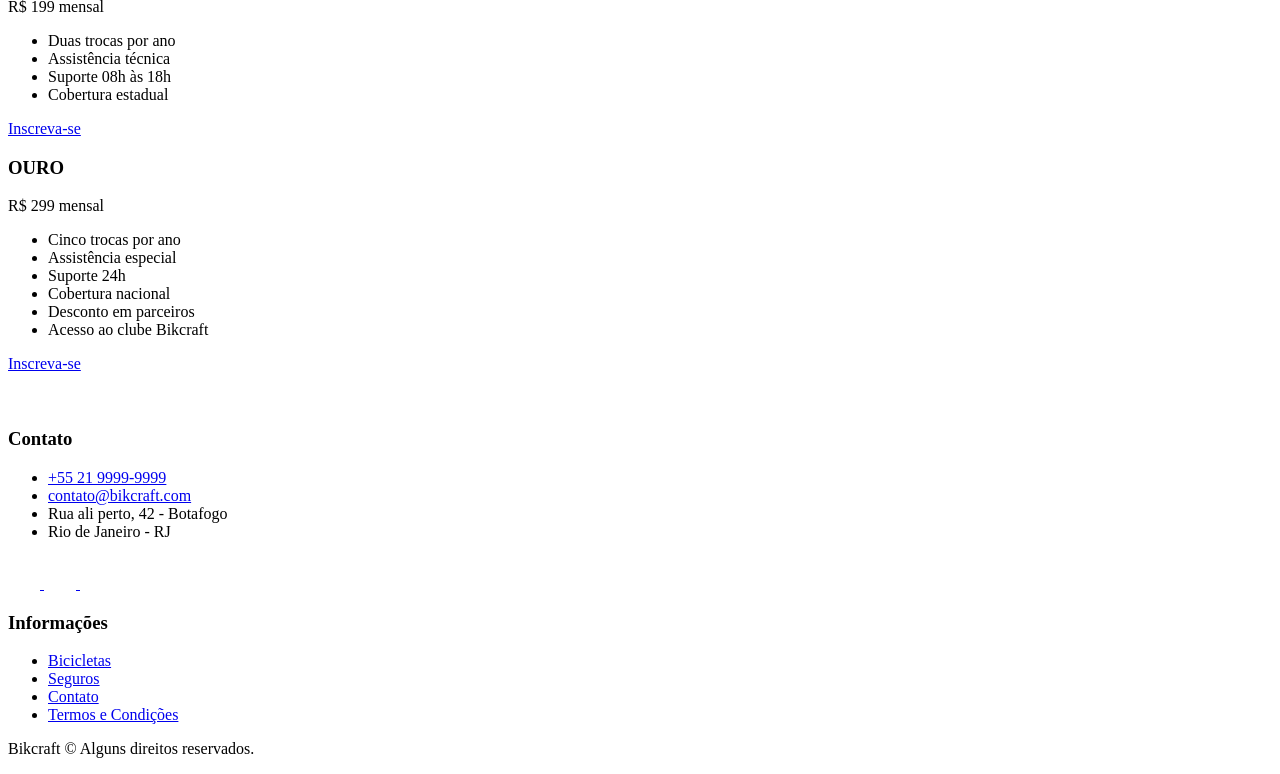
==== commit d602bf61: "Otimizações" ====
--- a/index.html
+++ b/index.html
@@ -7,8 +7,9 @@
 
     
     <title>Bikcraft - Bicicletas Elétricas</title>
-    
-    <link rel="stylesheet" href="./css/style.css">
+
+<link rel="preload" href="./css/style.css" as="style"> 
+<link rel="stylesheet" href="./css/style.css">
     
 
     <link rel="preconnect" href="https://fonts.googleapis.com">
@@ -26,14 +27,14 @@
     <header class="header-bg">
         <div class="header container">
             <a href="./">
-                <img src="img/bikcraft.svg" alt="Bickcraft">
+                <img src="img/bikcraft.svg" width="136" height="32"  alt="Bickcraft">
             </a>
 
        <nav aria-label="primaria">
         <ul class="header-menu font-1-m cor-0"
             <li><a href="./bicicletas.html">Bicicletas</a></li>
             <li><a href="./seguros.html">Seguros</a></li>
-            <li><a href="./contatos.html">Contatos</a></li>
+            <li><a href="./contato.html">Contatos</a></li>
         </ul>
        </nav>
         </div>
@@ -46,11 +47,11 @@
         <p class="font-2-l cor-5"> Bicicletas elétricas de alta precisão e qualidade, feitas sob medida para você. Explore o mundo na sua velocidade com a Bikcraft.</p>
         <a class="botao" href="./bicicletas.html">escolha a sua.</a>
         </div>
-        <div>
-        <img src="img/fotos/introducao.jpg" alt="Bicicleta elétrica preta">
-        </div>
-    </div>
-
+        <picture>
+            <source media= "(max-width: 800px)"srcset="img/bicicletas/nimbus.jpg">
+            <img src="img/fotos/introducao.jpg" width="1280" height="1600" alt="Bicicleta elétrica preta">
+        </picture>
+    </div>
 </main>
 
 <article class="bicicletas-listas">
@@ -59,7 +60,7 @@
 <ul>
     <li>
         <a href="./bicicletas/magic.html">
-    <img src="img/bicicletas/magic-home.jpg" alt="Bicicleta preta">
+    <img src="img/bicicletas/magic-home.jpg" width="920" height="1040"  alt="Bicicleta preta">
     <h3 class="font-1-xl">Magic Might</h3>
     <span class="font-2-m cor-8">R$2499</span>
         </a>
@@ -67,7 +68,7 @@
 
     <li>
         <a href="./bicicletas/nimbus.html">
-    <img src="img/bicicletas/nimbus-home.jpg" alt="Bicicleta preta">
+    <img src="img/bicicletas/nimbus-home.jpg" width="920" height="1040"  alt="Bicicleta preta">
     <h3 class="font-1-xl">Nimbus Stark</h3>
     <span class="font-2-m cor-8">R$4999</span>
         </a>
@@ -76,7 +77,7 @@
 
     <li>
         <a href="./bicicletas/nebula.html">
-    <img src="img/bicicletas/nebula-home.jpg" alt="Bicicleta preta">
+    <img src="img/bicicletas/nebula-home.jpg" width="920" height="1040"  alt="Bicicleta preta">
     <h3 class="font-1-xl">Nebula Cosmic</h3>
     <span class="font-2-m cor-8">R$3999</span>
         </a>
@@ -96,19 +97,19 @@
         <a class="link" href="./bicicletas.html">Escolha um modelo</a>
         <div class="tecnologia-vantagens">
         <div>
-            <img src="./img/icones/eletrica.svg" alt="">
+            <img src="./img/icones/eletrica.svg" width="24" height="24" alt="">
             <h3 class="font-1-m cor-0">Motor Elétrico</h3>
             <p class="font-2-s cor-5">Toda Bikcraft é equipada com um motor elétrico que possui duração de até 120h. A bateria é recarregada com a sua energia gasta ao pedalar.</p>
         </div>
         <div>
-            <img src="./img/icones/rastreador.svg" alt="">
+            <img src="./img/icones/rastreador.svg" width="24" height="24"  alt="">
             <h3 class="font-1-m cor-0">Rastreador</h3>
             <p class="font-2-s cor-5">Sabemos o quão preciosa é sua Bikcraft, por isso adicionamos rastreadpres e sistemas anti-furto para garantirr o seu sossego.</p>
             </div>
         </div>
         </div>
         <div class="tecnologia-imagem">
-            <img src="./img/fotos/tecnologia.jpg" alt="">
+            <img src="./img/fotos/tecnologia.jpg" width="1200" height="1920"  alt="">
 
         </div>      
     </div>
@@ -118,20 +119,20 @@
     <h2 class=" container font-1-xxl">nossos parceiros<span class="cor-p1">.</span></h2>
 
     <ul>
-        <li><img src="img/parceiros/caravan.svg" alt="caravan"></li>
-        <li><img src="img/parceiros/ranek.svg" alt="caravan"></li>
-        <li><img src="img/parceiros/handel.svg" alt="caravan"></li>
-        <li><img src="img/parceiros/dogs.svg" alt="caravan"></li>
-        <li><img src="img/parceiros/lescone.svg" alt="caravan"></li>
-        <li><img src="img/parceiros/flexblog.svg" alt="caravan"></li>
-        <li><img src="img/parceiros/wildbeast.svg" alt="caravan"></li>
-        <li><img src="img/parceiros/surfbot.svg" alt="caravan"></li>
+        <li><img src="img/parceiros/caravan.svg"alt="caravan" width="140" height="38"></li>
+        <li><img src="img/parceiros/ranek.svg"alt="caravan" width="149" height="36"></li>
+        <li><img src="img/parceiros/handel.svg"alt="caravan" width="139" height="50"></li>
+        <li><img src="img/parceiros/dogs.svg"  alt="caravan" width="152" height="39"></li>
+        <li><img src="img/parceiros/lescone.svg" alt="caravan" width="208" height="41"></li>
+        <li><img src="img/parceiros/flexblog.svg" alt="caravan" width="165" height="38"></li>
+        <li><img src="img/parceiros/wildbeast.svg" alt="caravan" width="196" height="34"></li>
+        <li><img src="img/parceiros/surfbot.svg" alt="caravan" width="200" height="49"></li>
     </ul>
 </section>
 
 <section class="depoimento" aria-label="Depoimento">
     <div>
-        <img src="img/fotos/depoimento.jpg" alt="Pessoas pedalando uma bicicleta Bikcraft">
+        <img src="img/fotos/depoimento.jpg" width="1560" height="1360" alt="Pessoas pedalando uma bicicleta Bikcraft">
     </div>
     <div class="depoimento-conteudo">
     <blockquote class="font-1-xl cor-p5">
@@ -176,7 +177,7 @@
 
 <footer class="footer-bg"> 
     <div class="footer container">
-        <img src="img/bikcraft.svg" alt="Bikcraft">
+        <img src="img/bikcraft.svg" width="136" height="32" alt="Bikcraft">
         <div class="footer-contato">
             <h3 class="font-2-l-b cor-0">Contato</h3>
             <ul class="font-2-m cor-5">
@@ -187,15 +188,15 @@
             </ul>
             <div class="footer-redes">
              <a href="./">
-             <img src="img/redes/instagram.svg" alt="instagram">
+             <img src="img/redes/instagram.svg" width="32" height="32" alt="instagram">
              </a>
              
              <a href="./">
-            <img src="img/redes/facebook.svg" alt="Facebook">
+            <img src="img/redes/facebook.svg" width="32" height="32"  alt="Facebook">
             </a>
 
             <a href="./">
-            <img src="img/redes/youtube.svg" alt="Youtube">
+            <img src="img/redes/youtube.svg" width="32" height="32"  alt="Youtube">
             </a>
             </div>
             
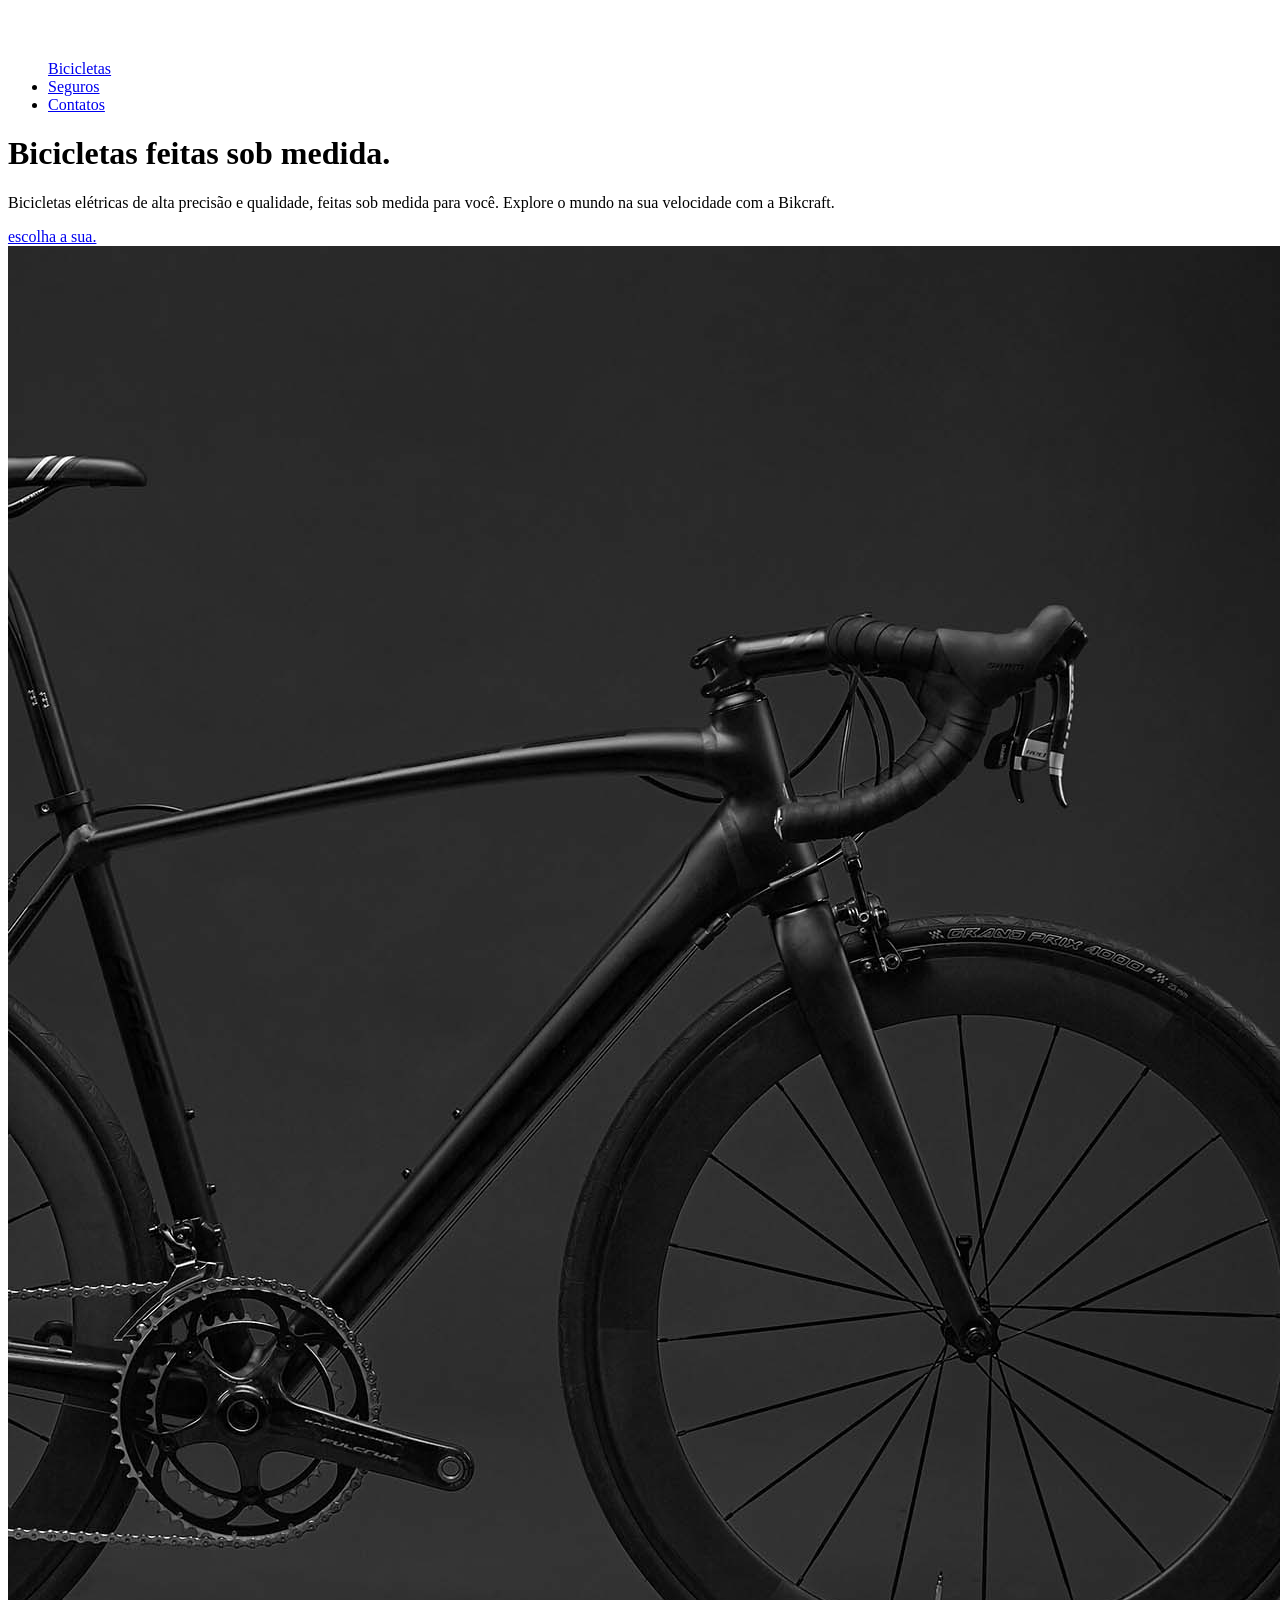
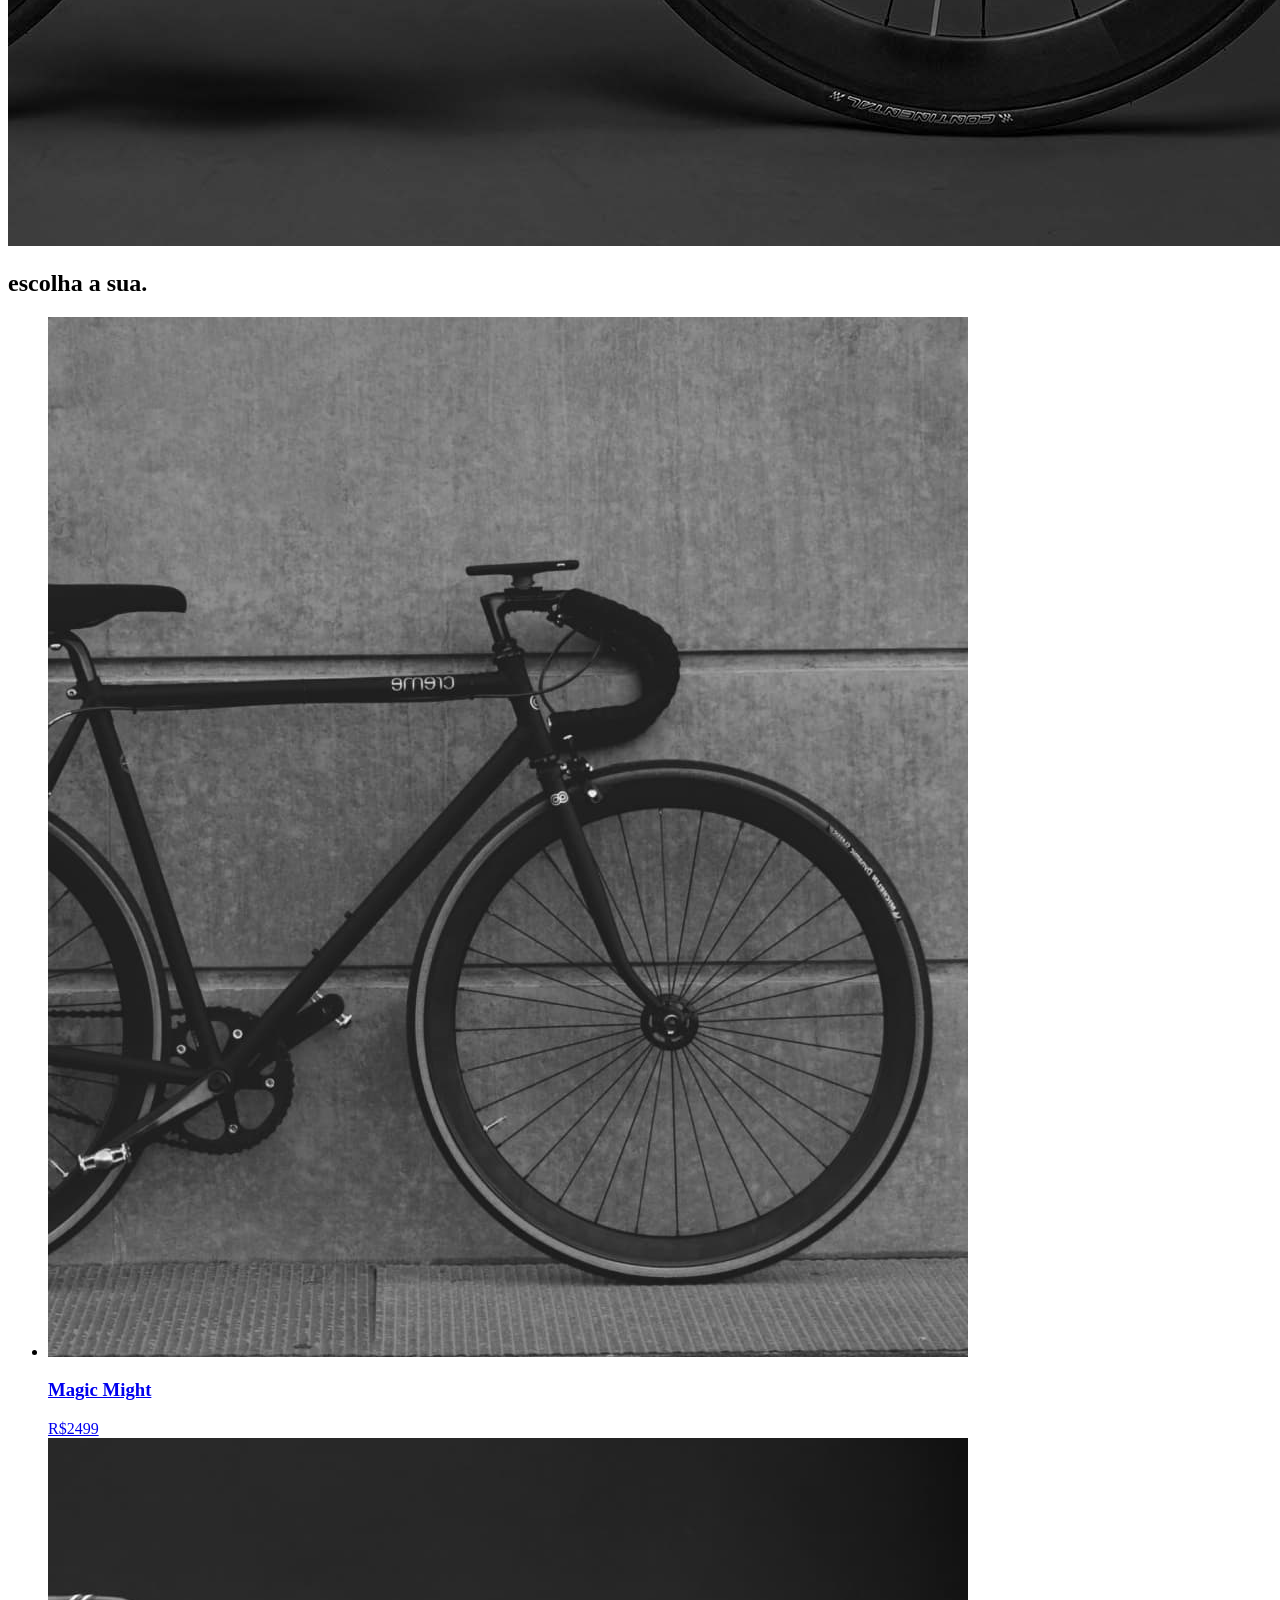
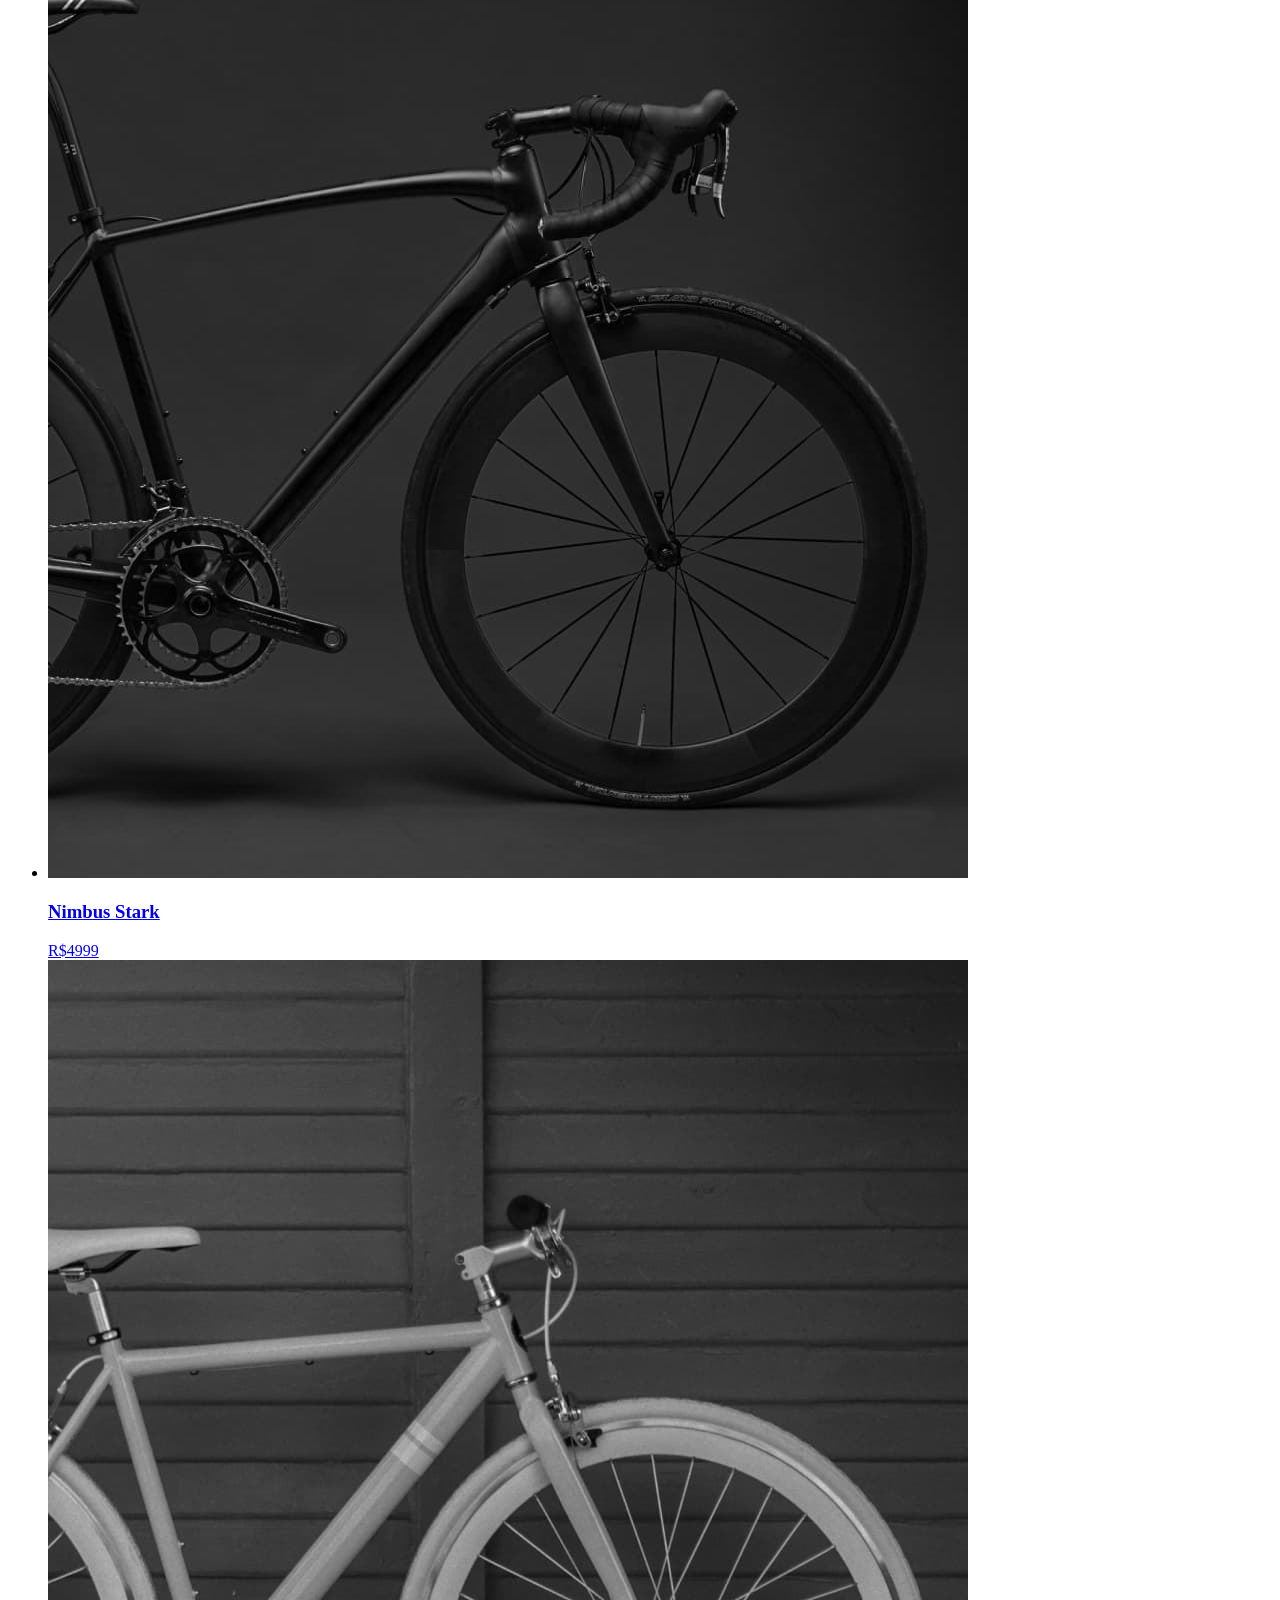
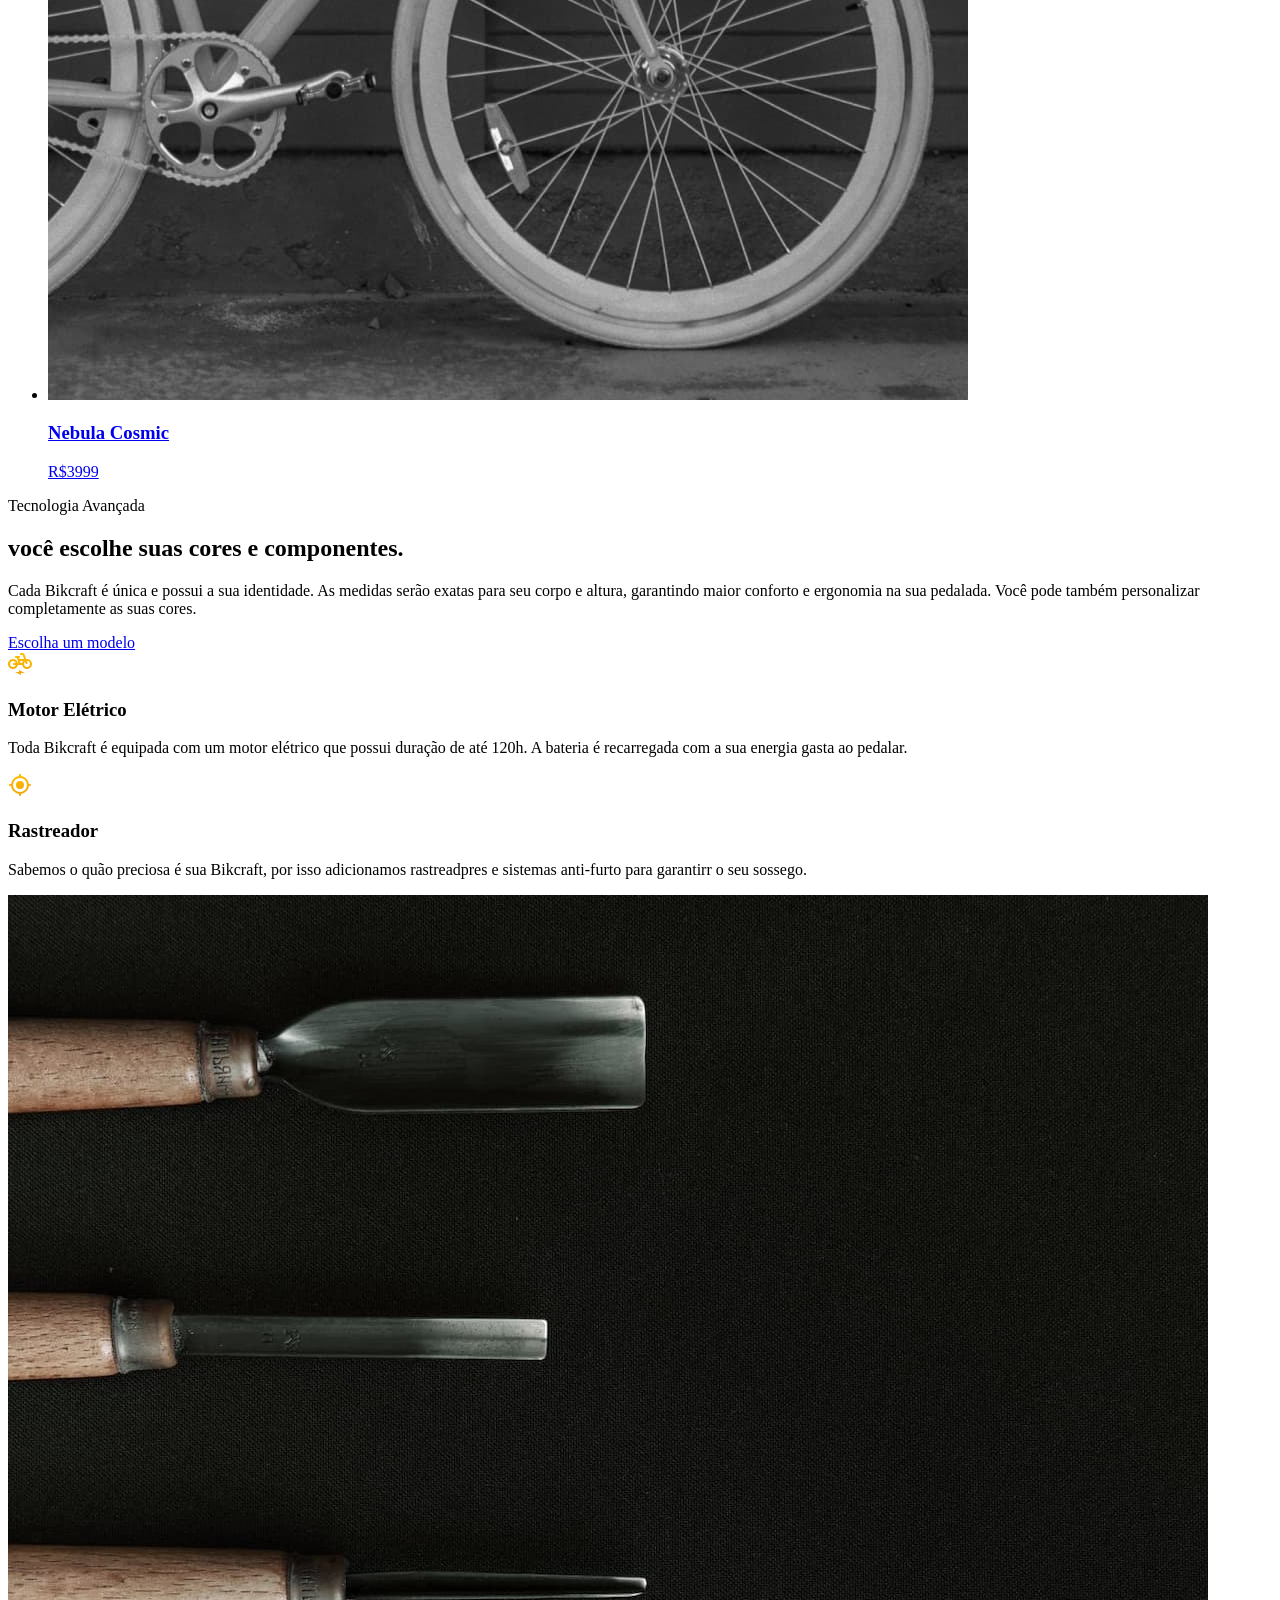
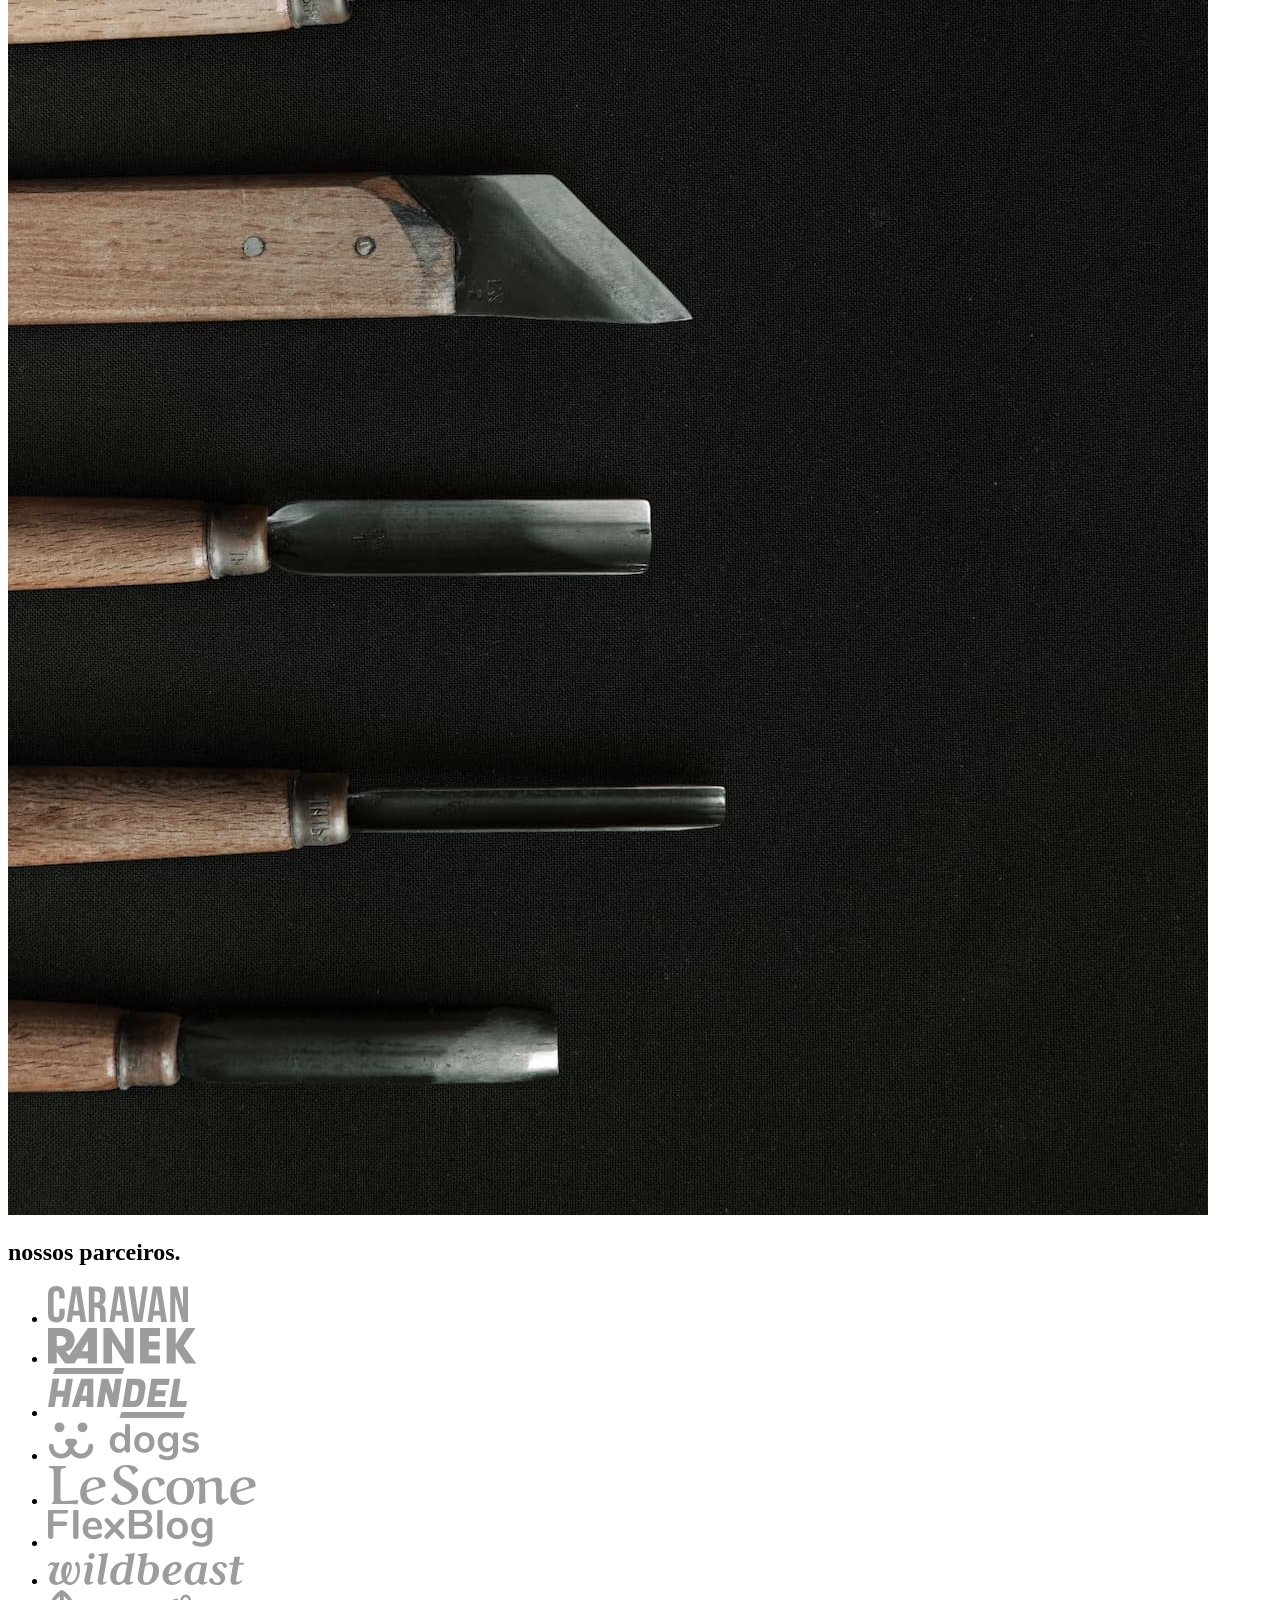
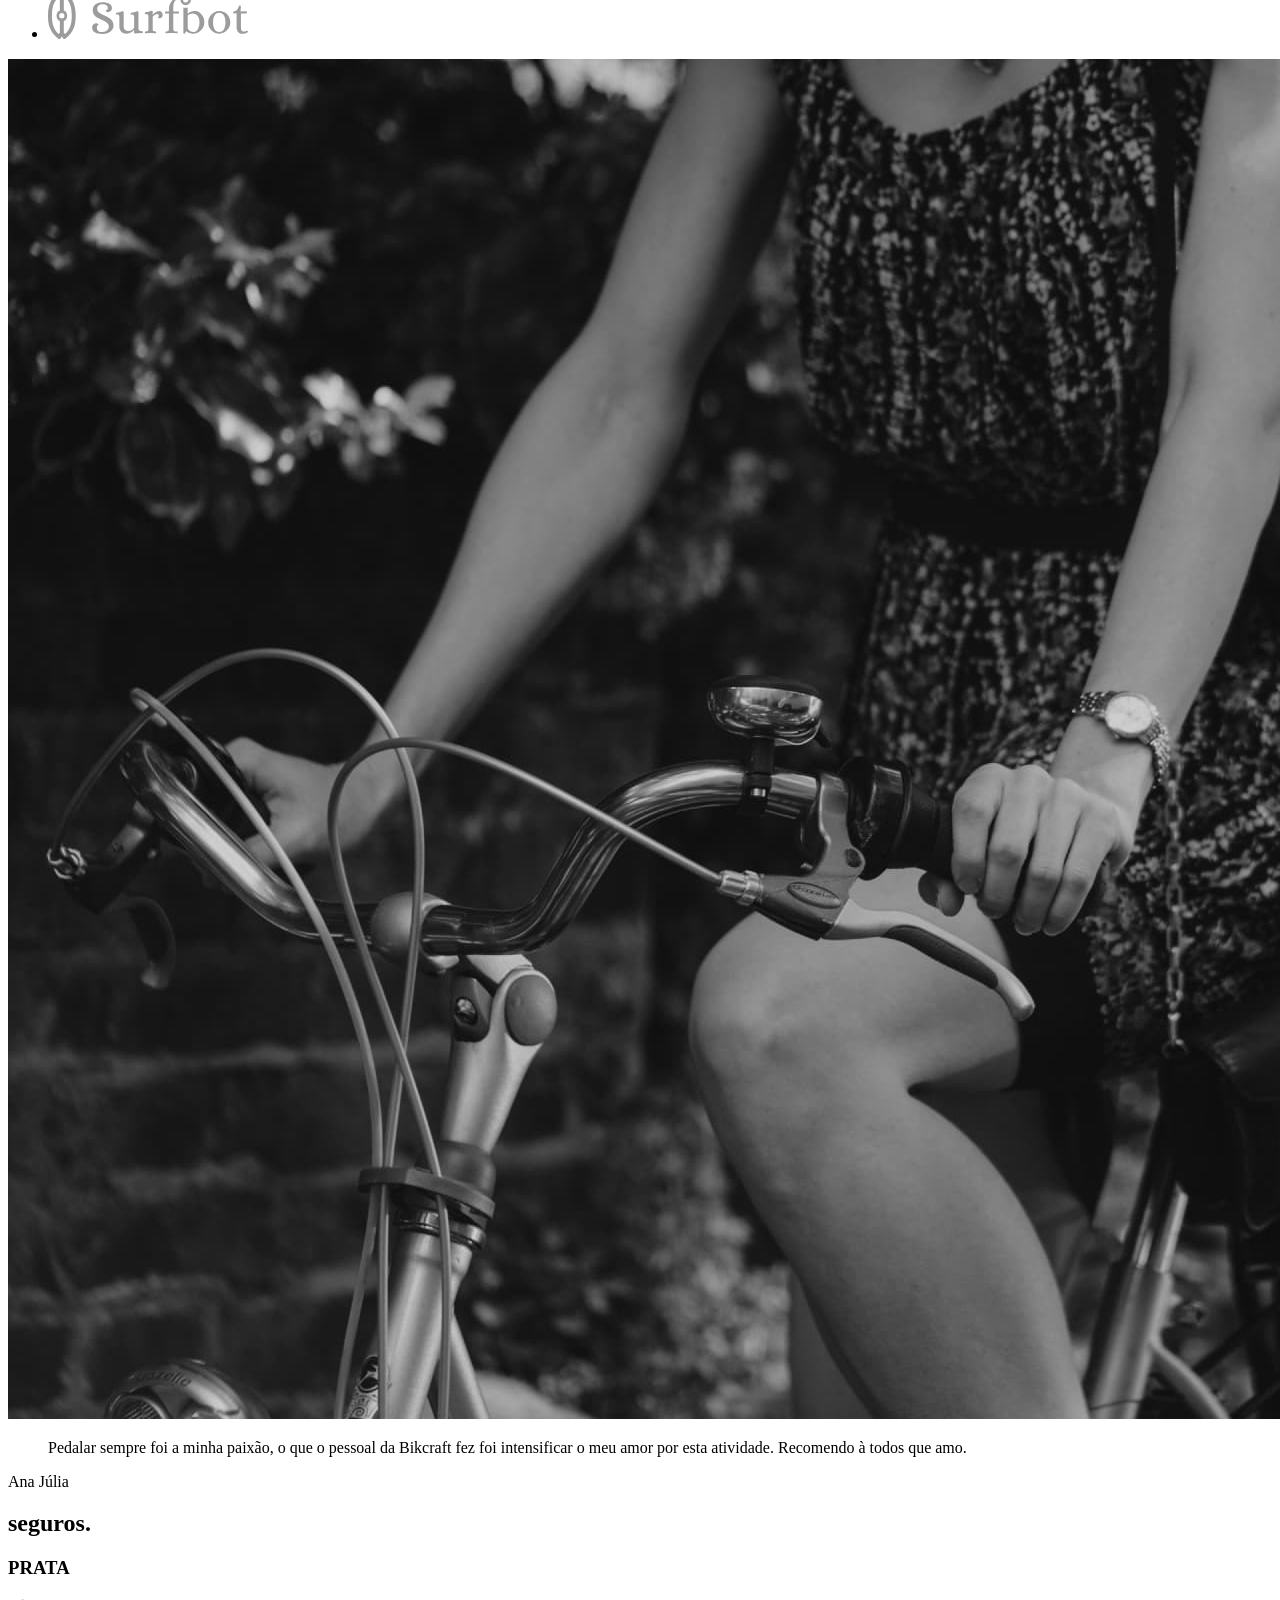
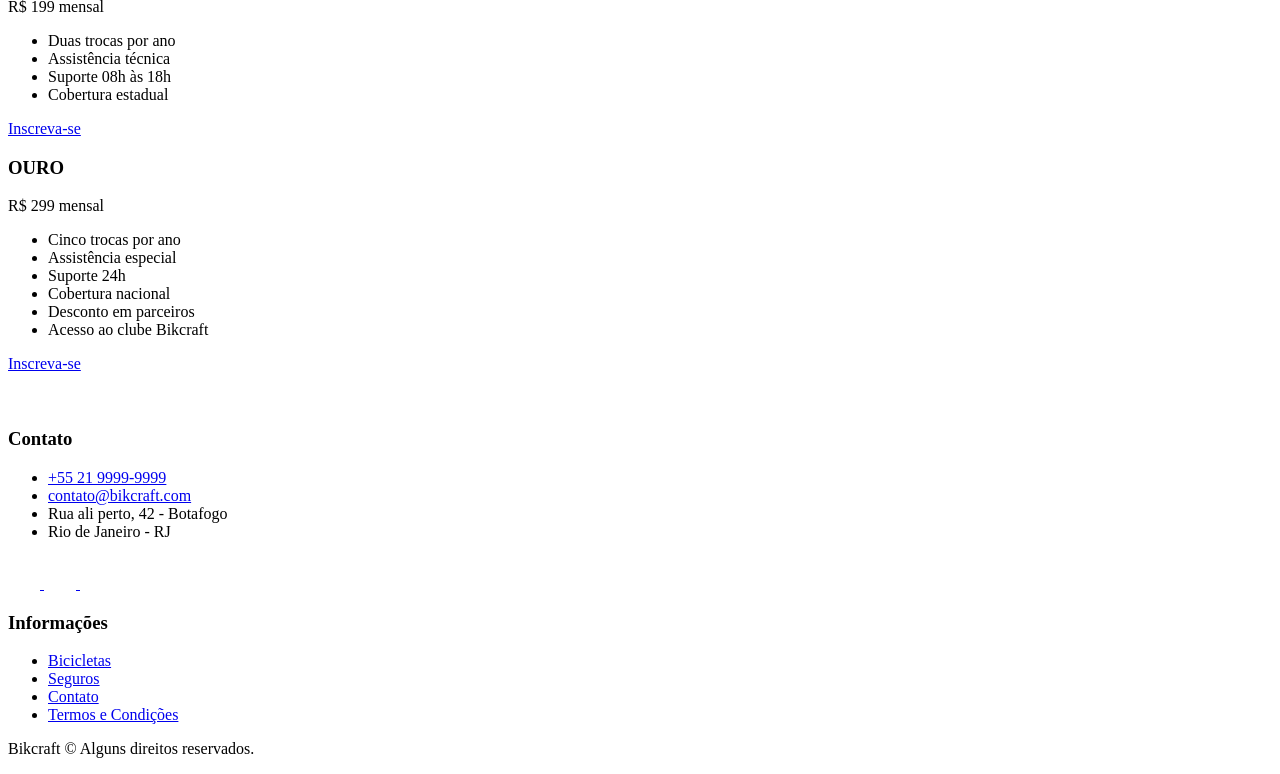
==== commit 60e4acfe: "Update index.html" ====
--- a/index.html
+++ b/index.html
@@ -43,7 +43,7 @@
 <main class="introducao-bg">
     <div class="introducao container">
         <div class="introducao-conteudo">
-        <h1 class="font-1-xxl cor-0">Bicicletas feitas sob medidas<span class="cor-p1">.</span></h1>
+        <h1 class="font-1-xxl cor-0">Bicicletas feitas sob medida<span class="cor-p1">.</span></h1>
         <p class="font-2-l cor-5"> Bicicletas elétricas de alta precisão e qualidade, feitas sob medida para você. Explore o mundo na sua velocidade com a Bikcraft.</p>
         <a class="botao" href="./bicicletas.html">escolha a sua.</a>
         </div>
@@ -91,8 +91,8 @@
         <div class="tecnologia-conteudo">
 
         <span class="font-2-l-b cor-5">Tecnologia Avançada</span>
-        <h2 class="font-1-xxl cor-0">Você escolhe suas cores e componentes<span class="cor-p1">.</span></h2>
-        <p class="font-2-l cor-5">Cada Biskcraft é única e possui a sua identidade. As medidas serão exatas para seu corpo e altura, garantindo maior conforto e ergonomia na sua pedalada. Você pode também personalizar completamente as suas cores.</p>
+        <h2 class="font-1-xxl cor-0">você escolhe suas cores e componentes<span class="cor-p1">.</span></h2>
+        <p class="font-2-l cor-5">Cada Bikcraft é única e possui a sua identidade. As medidas serão exatas para seu corpo e altura, garantindo maior conforto e ergonomia na sua pedalada. Você pode também personalizar completamente as suas cores.</p>
 
         <a class="link" href="./bicicletas.html">Escolha um modelo</a>
         <div class="tecnologia-vantagens">
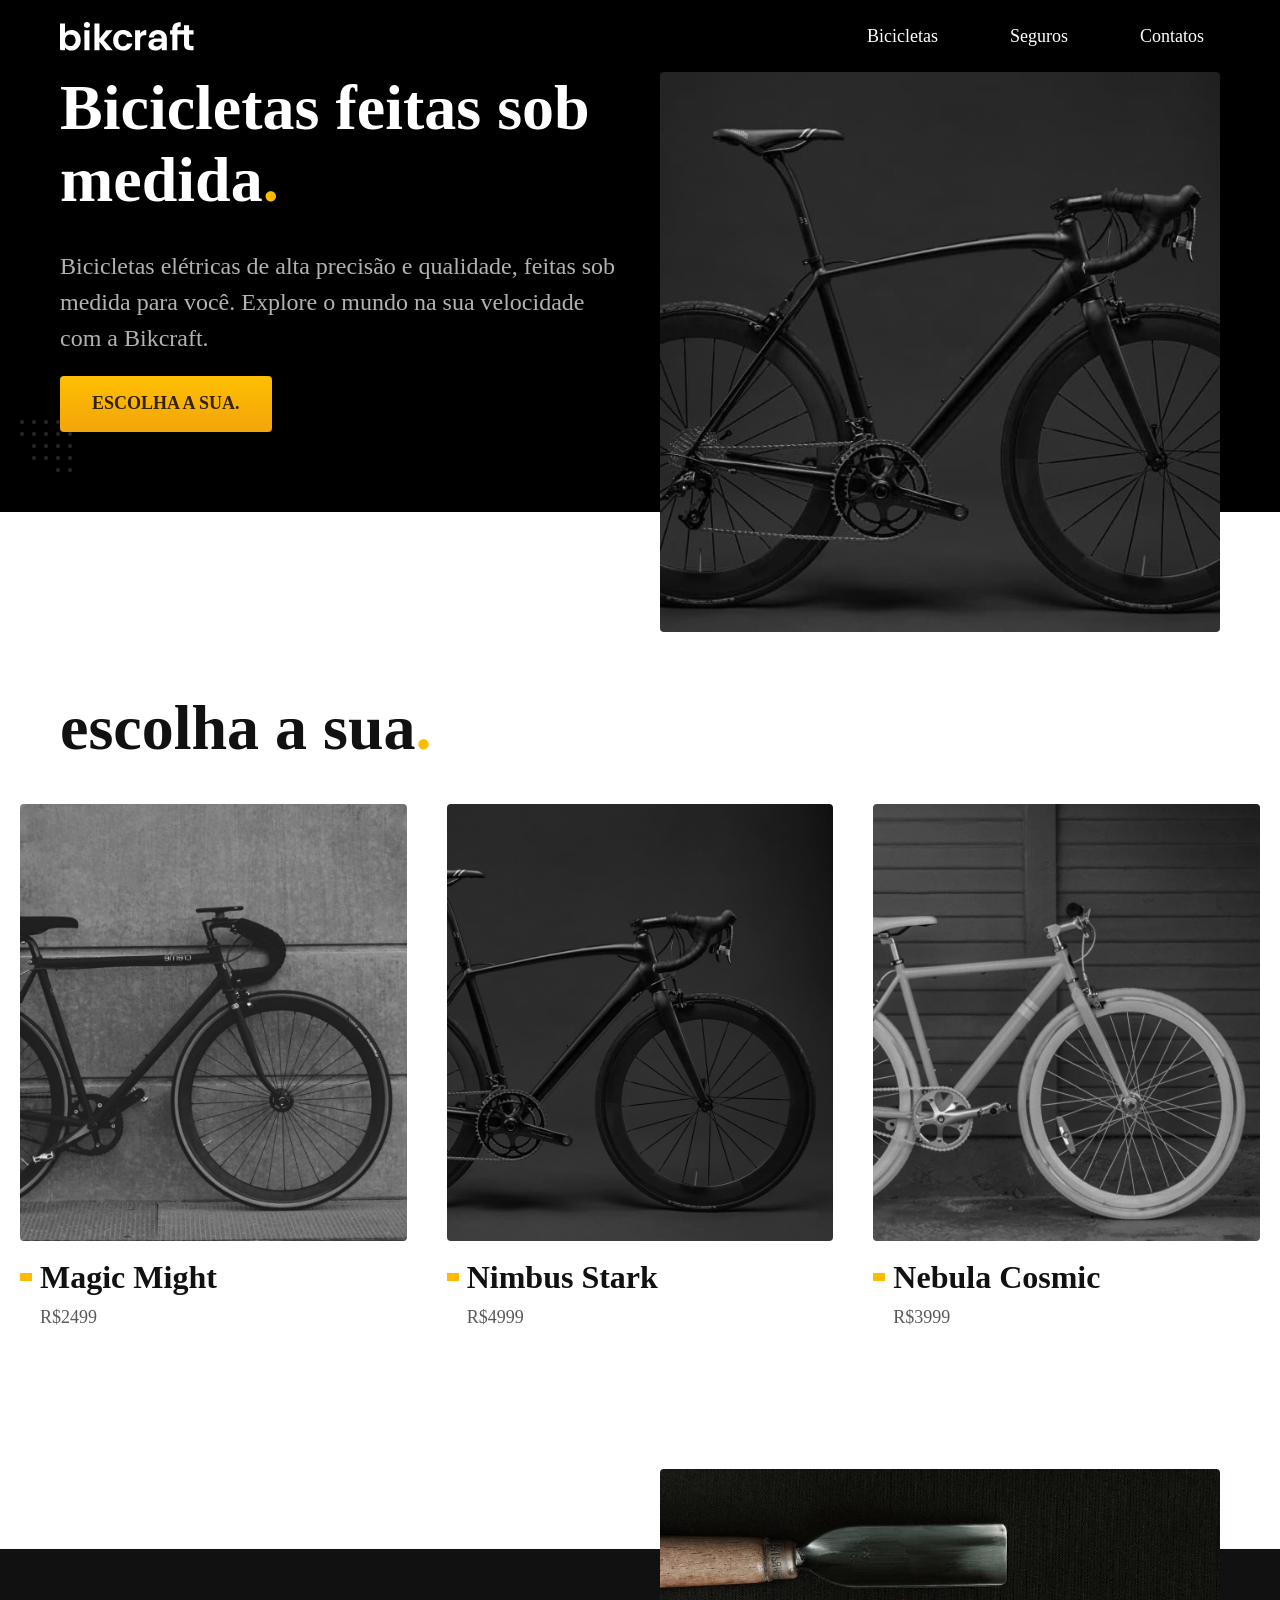
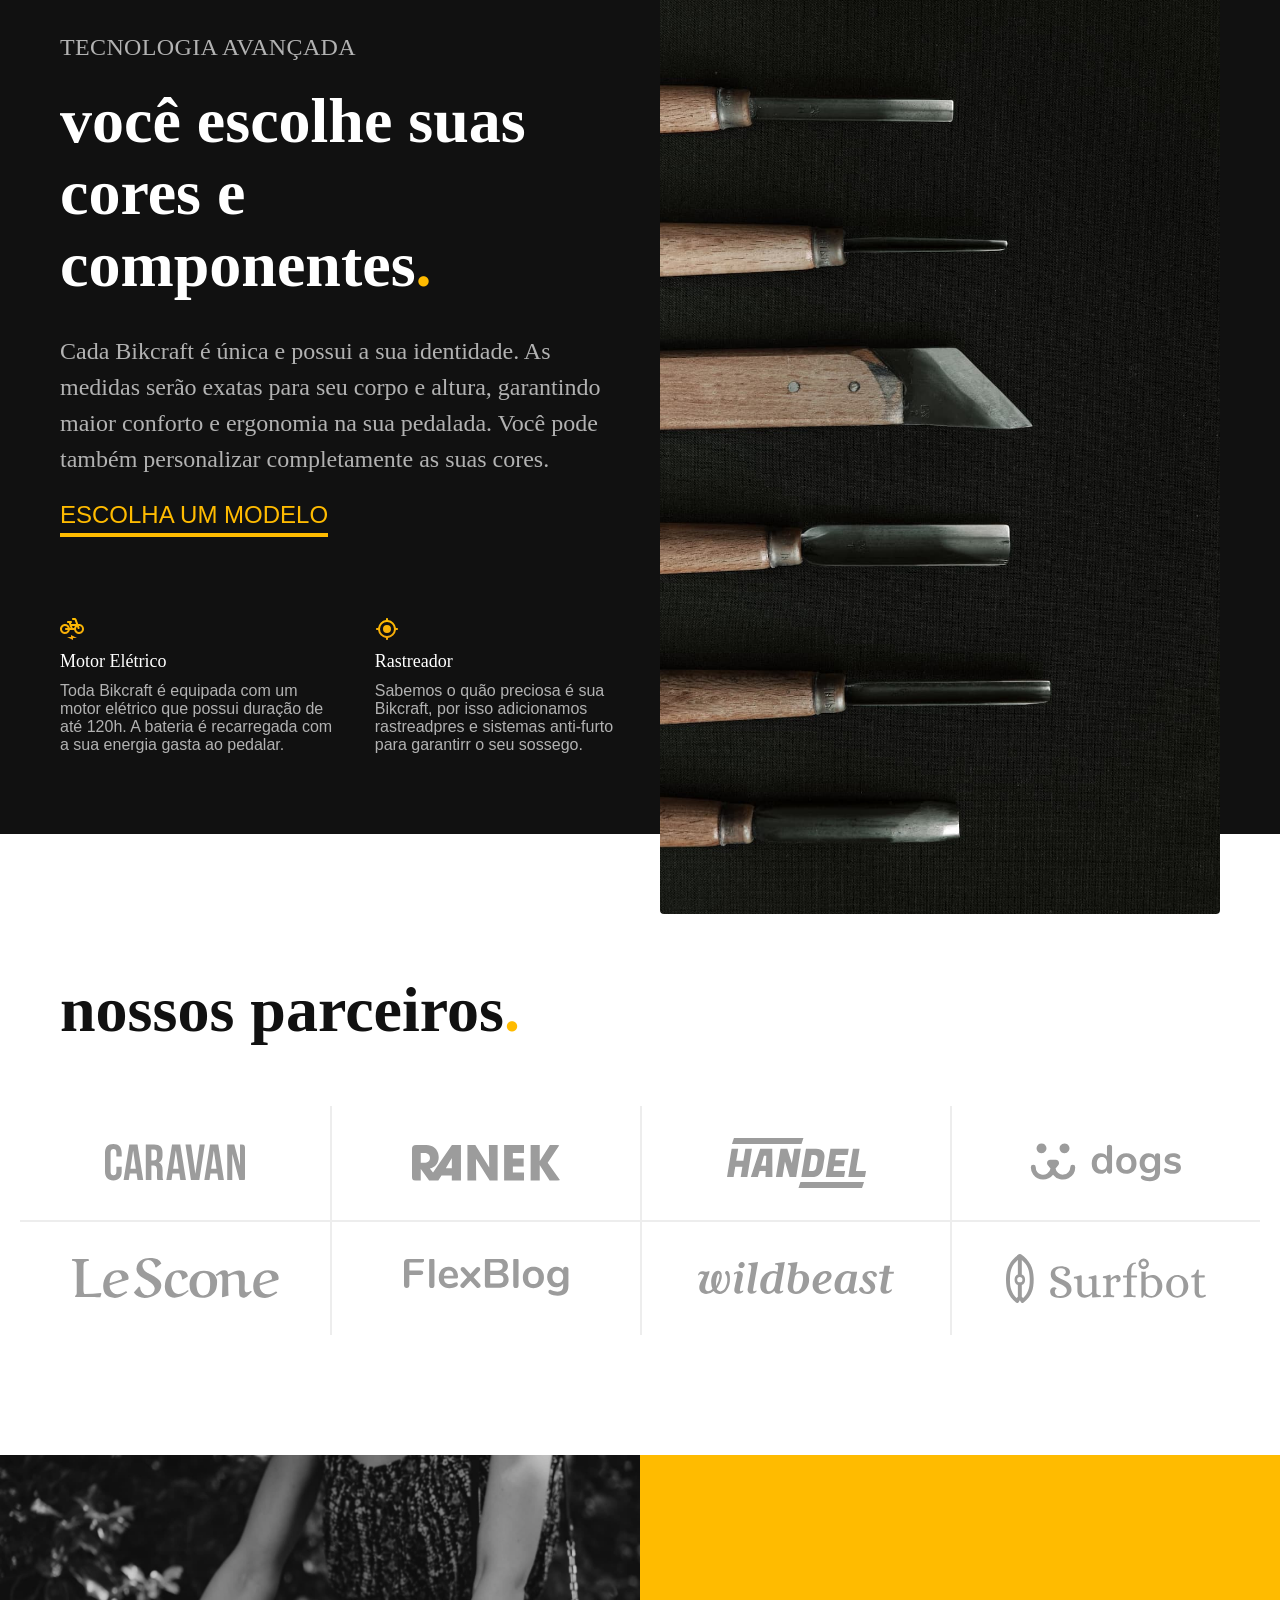
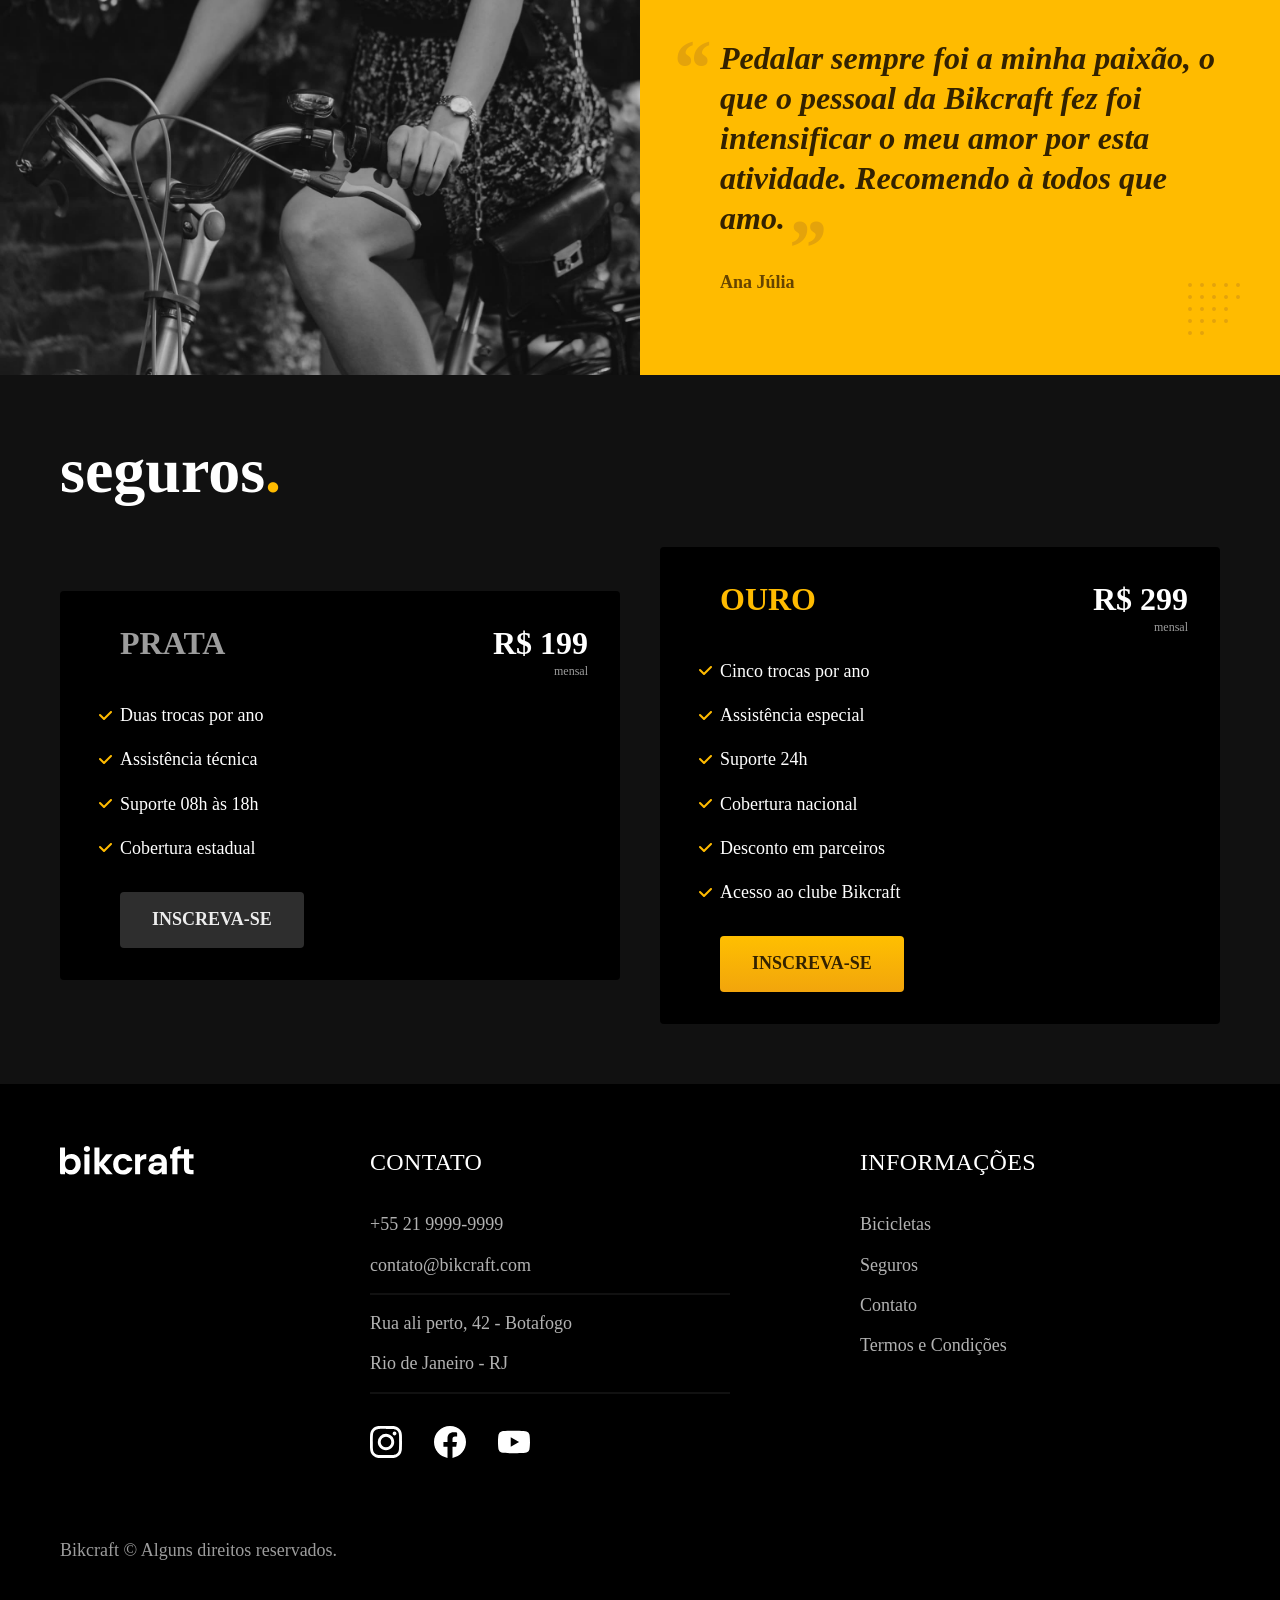
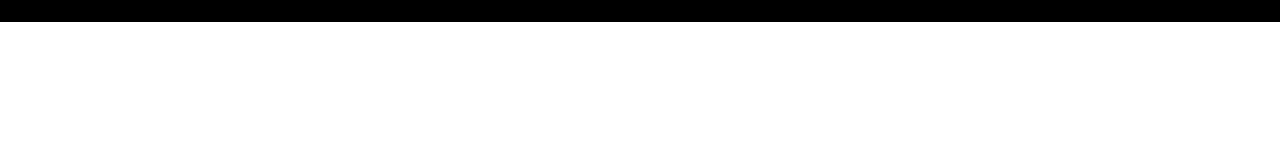
==== commit 1b2036cf: "otimizado para produção" ====
--- a/index.html
+++ b/index.html
@@ -8,7 +8,8 @@
     
     <title>Bikcraft - Bicicletas Elétricas</title>
 
-<link rel="preload" href="./css/style.css" as="style"> 
+<link rel="icon" href="./favicon.svg" type="image/svg+xml">
+<link rel="preload" href="./css/style.css" as="style">
 <link rel="stylesheet" href="./css/style.css">
     
 
@@ -20,8 +21,8 @@
 <link rel="preconnect" href="https://fonts.gstatic.com" crossorigin>
 <link href="https://fonts.googleapis.com/css2?family=Merriweather:ital,opsz,wght@0,18..144,300..900;1,18..144,300..900&family=Poppins:wght@400;600&family=Roboto:ital,wght@0,100..900;1,100..900&display=swap" rel="stylesheet">
 
-</head>
-
+
+<script>document.documentElement.classList.add('js');</script>
 
 <body>
     <header class="header-bg">
@@ -43,11 +44,11 @@
 <main class="introducao-bg">
     <div class="introducao container">
         <div class="introducao-conteudo">
-        <h1 class="font-1-xxl cor-0">Bicicletas feitas sob medida<span class="cor-p1">.</span></h1>
-        <p class="font-2-l cor-5"> Bicicletas elétricas de alta precisão e qualidade, feitas sob medida para você. Explore o mundo na sua velocidade com a Bikcraft.</p>
-        <a class="botao" href="./bicicletas.html">escolha a sua.</a>
-        </div>
-        <picture>
+        <h1 class="font-1-xxl cor-0 fadeInDown" data-anime="200">Bicicletas feitas sob medida<span class="cor-p1">.</span></h1>
+        <p class="font-2-l cor-5 fadeInDown" data-anime="400"> Bicicletas elétricas de alta precisão e qualidade, feitas sob medida para você. Explore o mundo na sua velocidade com a Bikcraft.</p>
+        <a class="botao fadeInDown" data-anime="600" href="./bicicletas.html">escolha a sua.</a>
+        </div>
+        <picture data-anime="800" class="fadeInDown">
             <source media= "(max-width: 800px)"srcset="img/bicicletas/nimbus.jpg">
             <img src="img/fotos/introducao.jpg" width="1280" height="1600" alt="Bicicleta elétrica preta">
         </picture>
@@ -218,6 +219,9 @@
 
 </footer>
 
+<script src="./js/plugins/simple-anime.js"></script>
+<script src="./js/script.js"></script>
+
 </body>
 
 </html>
--- a/css/style.css
+++ b/css/style.css
@@ -0,0 +1,46 @@
+@import "./global/global.css";
+@import "./utilidades/tipografia.css";
+@import "./utilidades/cores.css";
+@import "./utilidades/animacao.css";
+
+
+@import "./global/header.css";
+@import "./global/footer.css";
+
+/*Utilidades*/
+@import "./utilidades/componentes.css";
+@import "./utilidades/formulario.css";
+
+
+
+/*Home*/
+@import "./home/introducao.css";
+@import "./home/tecnologia.css";
+@import "./home/parceiros.css";
+@import "./home/depoimento.css";
+
+/*Bicicletas*/
+@import "./bicicletas/bicicletas-listas.css";
+@import "./bicicletas/bicicletas.css";
+
+
+/*Bicicleta*/
+@import "./bicicleta/bicicleta.css";
+@import "./bicicleta/seguro.css";
+
+/*Seguros*/
+@import "./seguros/seguros.css";
+@import "./seguros/vantagens.css";
+@import "./seguros/perguntas.css";
+
+
+/*contato*/
+@import "./contato/contato.css";
+@import "./contato/lojas.css";
+
+
+/*orcamento*/
+@import "./orcamento/orcamento.css";
+
+/*Termos*/
+@import "./termos/termos.css";
--- a/css/style.css
+++ b/css/style.css
@@ -0,0 +1,46 @@
+@import "./global/global.css";
+@import "./utilidades/tipografia.css";
+@import "./utilidades/cores.css";
+@import "./utilidades/animacao.css";
+
+
+@import "./global/header.css";
+@import "./global/footer.css";
+
+/*Utilidades*/
+@import "./utilidades/componentes.css";
+@import "./utilidades/formulario.css";
+
+
+
+/*Home*/
+@import "./home/introducao.css";
+@import "./home/tecnologia.css";
+@import "./home/parceiros.css";
+@import "./home/depoimento.css";
+
+/*Bicicletas*/
+@import "./bicicletas/bicicletas-listas.css";
+@import "./bicicletas/bicicletas.css";
+
+
+/*Bicicleta*/
+@import "./bicicleta/bicicleta.css";
+@import "./bicicleta/seguro.css";
+
+/*Seguros*/
+@import "./seguros/seguros.css";
+@import "./seguros/vantagens.css";
+@import "./seguros/perguntas.css";
+
+
+/*contato*/
+@import "./contato/contato.css";
+@import "./contato/lojas.css";
+
+
+/*orcamento*/
+@import "./orcamento/orcamento.css";
+
+/*Termos*/
+@import "./termos/termos.css";
